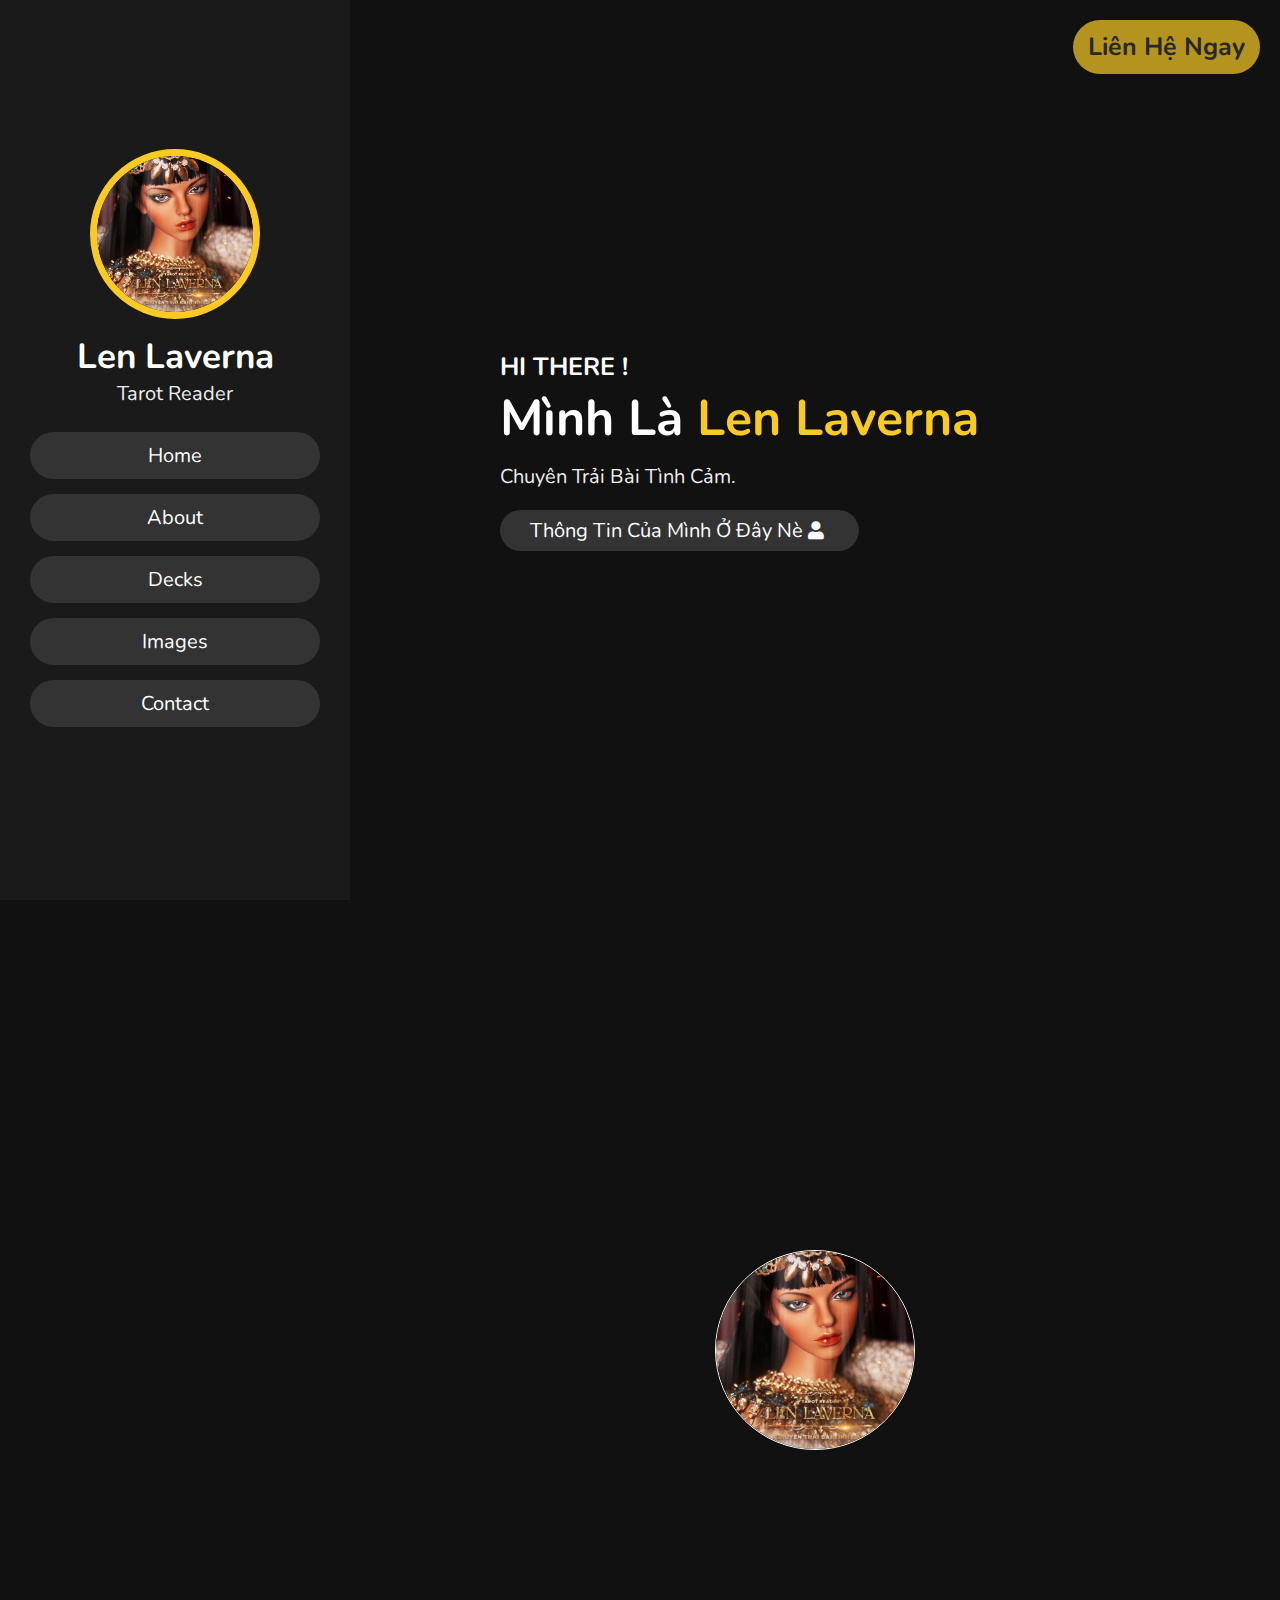
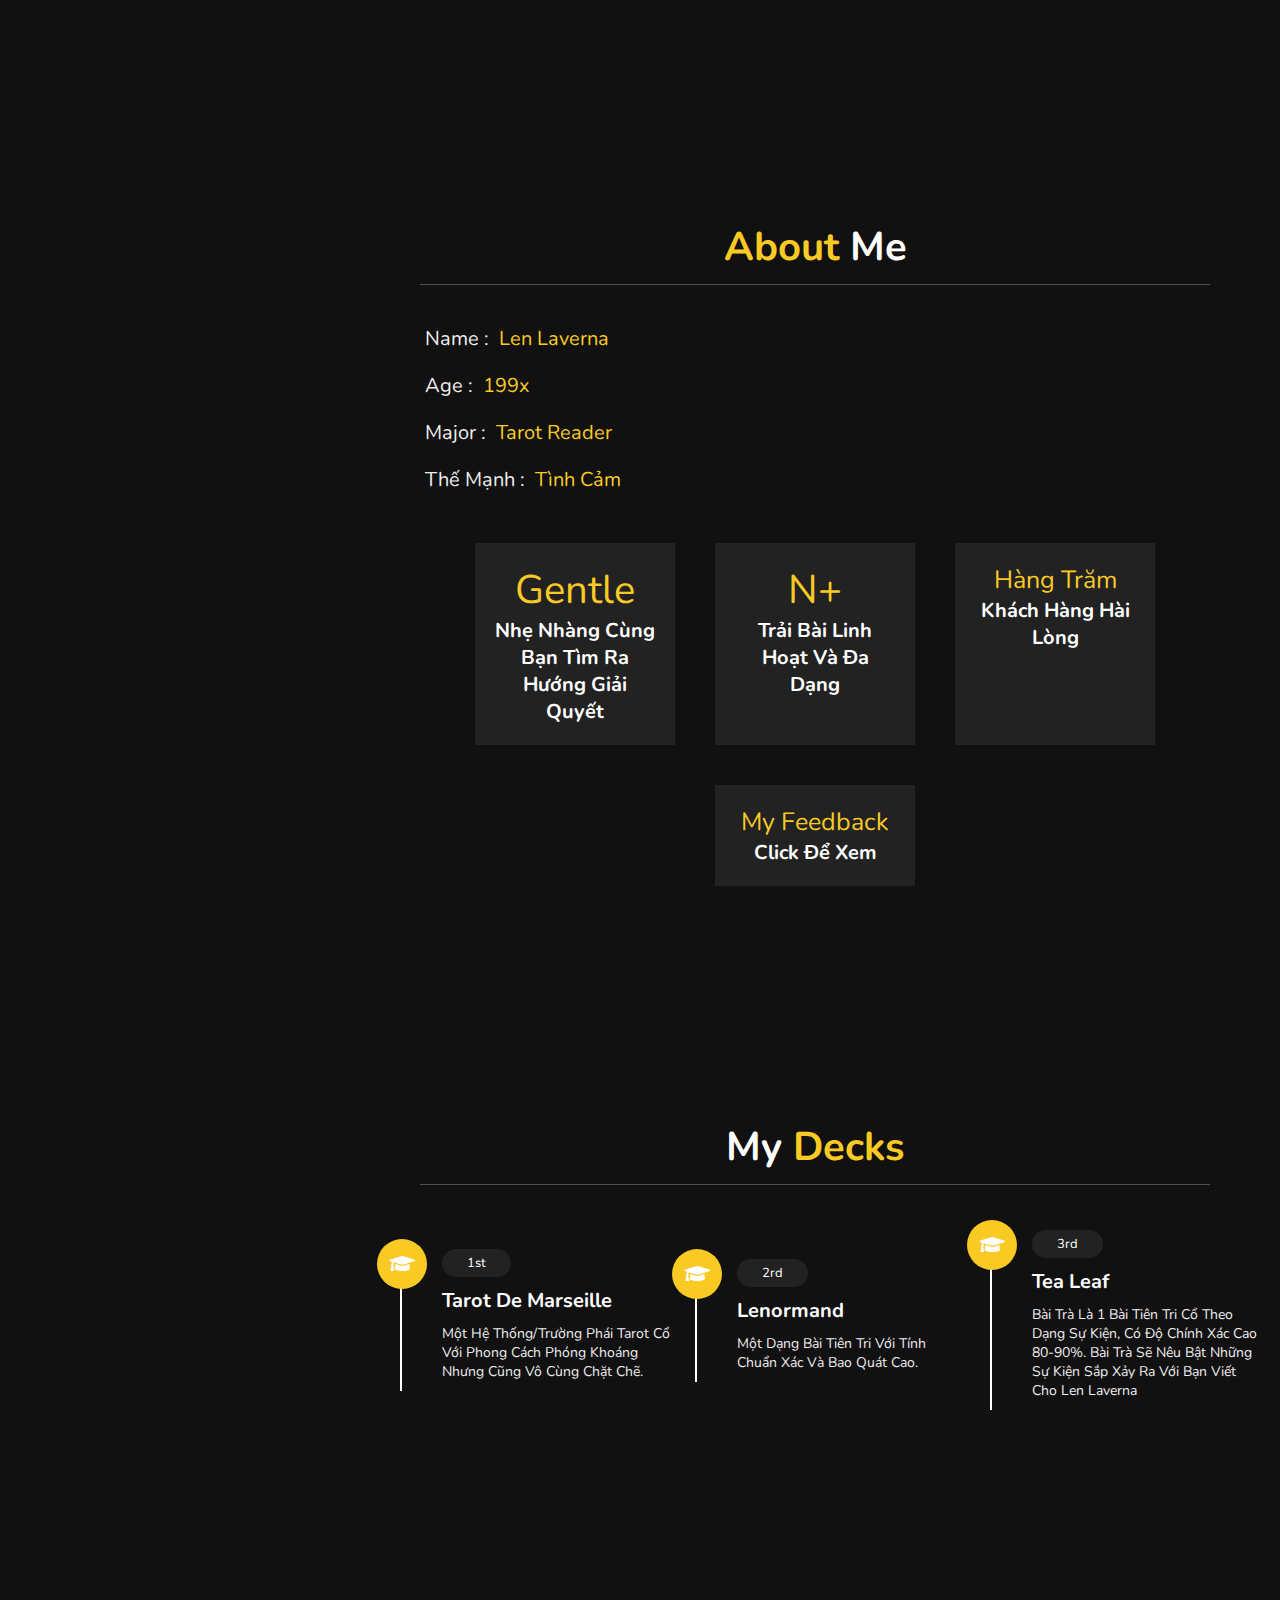
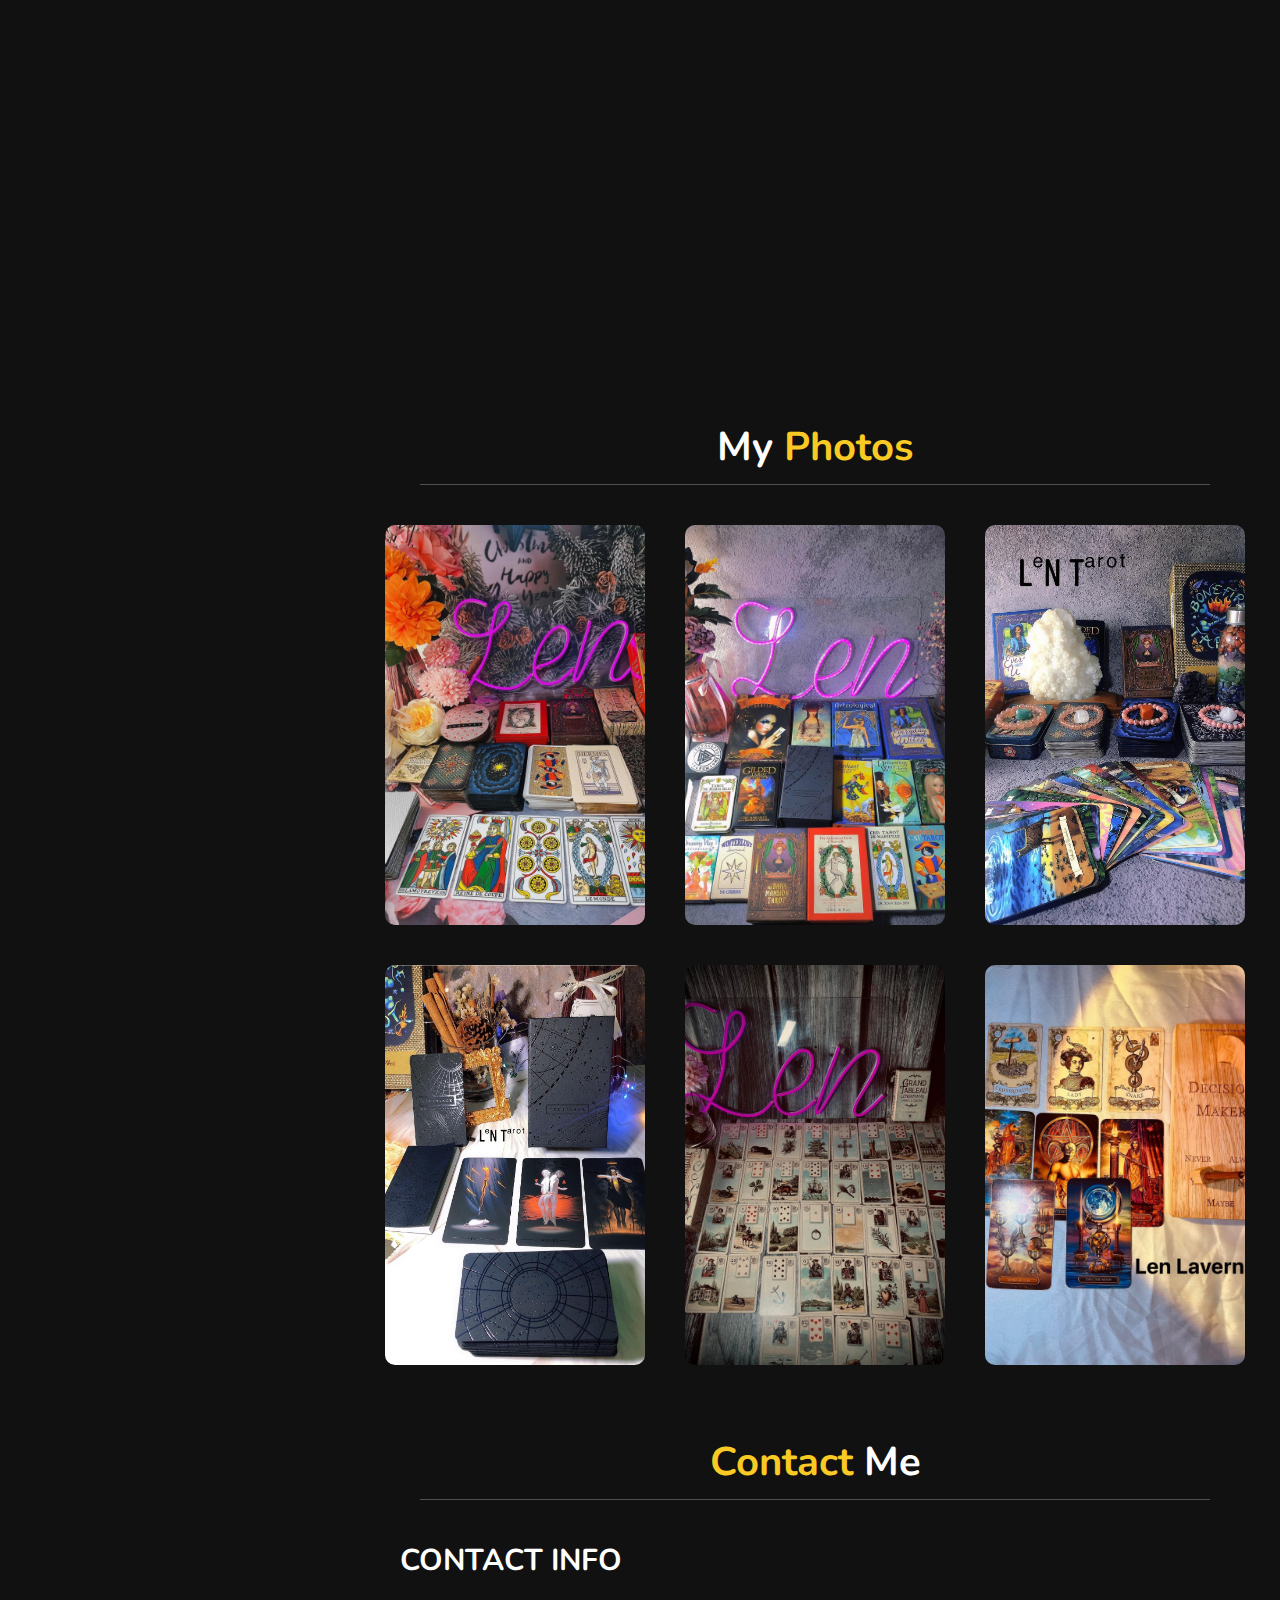
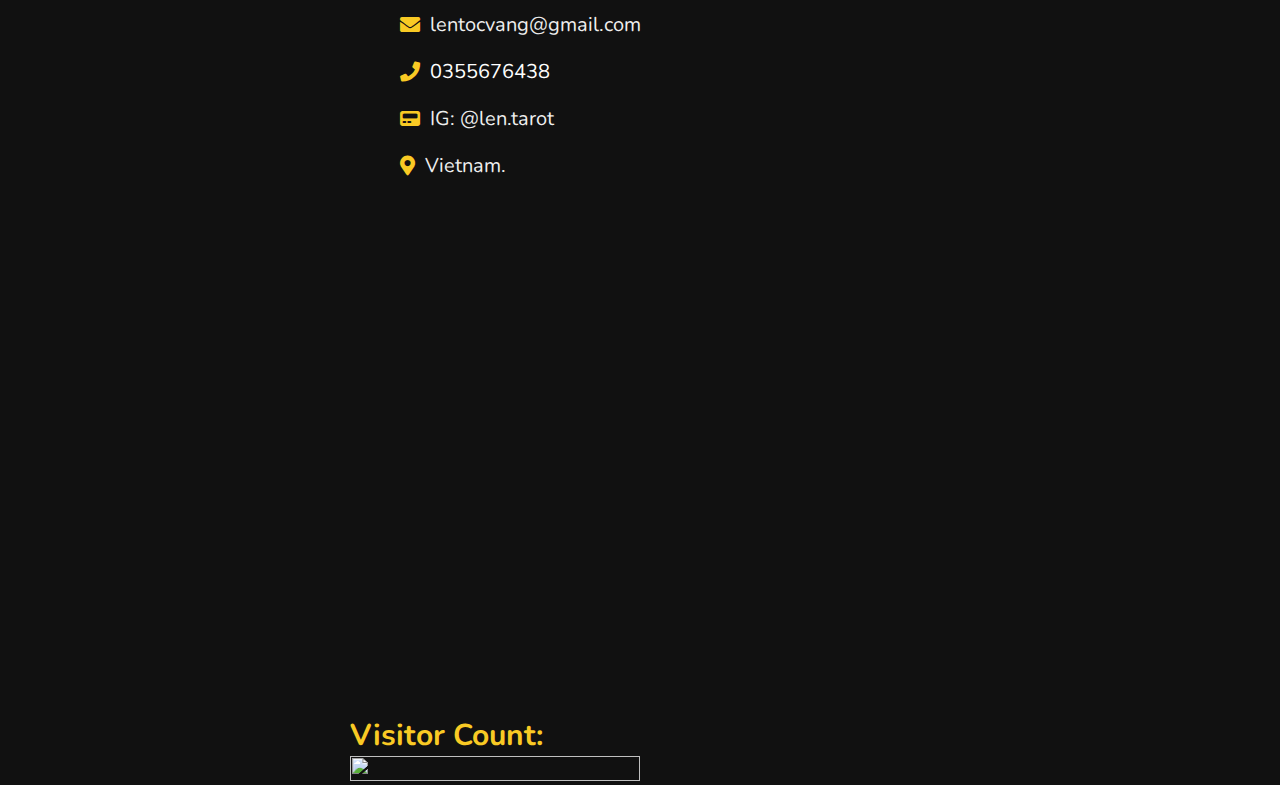
==== index.html @ 6cd62a6e "update" ====
<!DOCTYPE html>
<html lang="en">
  <head>
    <meta charset="UTF-8" />
    <meta name="viewport" content="width=device-width, initial-scale=1.0" />
    <meta name="viewport" content="initial-scale=1.0, width=device-width" />
    <meta http-equiv="X-UA-Compatible" content="IE=edge" />
    <title>Len Laverna Tarot</title>
    <meta name="viewport" content="initial-scale=1.0, width=device-width" />
    <meta name="description" content="Len Laverna | Tarot reader" />
    <meta property="og:title" content="Len Laverna | Tarot reader" />
    <meta property="og:description" content="Chuyên gia trải bài tình cảmr" />
    <meta property="og:url" content="https://img.freepik.com" />
    <meta property="og:image" content="https://lh3-0.png" />
    <meta property="og:type" content="website" />
    <link
      rel="icon"
      type="image/x-icon"
      href="./imgs/848b58ed4d03955dcc12.jpg"
    />

    <!-- font awesome cdn link  -->
    <link
      rel="stylesheet"
      href="https://cdnjs.cloudflare.com/ajax/libs/font-awesome/5.15.2/css/all.min.css"
    />

    <!-- custom css file link  -->
    <link rel="stylesheet" href="./style.css" />
    <link
      rel="icon"
      type="image/x-icon"
      href="./assets/images/848b58ed4d03955dcc12.jpg"
    />
  </head>

  <body>
    <!-- header section starts  -->

    <header>
      <div class="user">
        <img src="./imgs/848b58ed4d03955dcc12.jpg" alt="" />
        <h3 class="name">Len Laverna</h3>
        <p class="post">Tarot Reader</p>
      </div>

      <nav class="navbar">
        <ul>
          <li><a href="#home">home</a></li>
          <li><a href="#about">about</a></li>
          <li><a href="#education">decks</a></li>
          <li><a href="#portfolio">images</a></li>
          <li><a href="/contact/index.html">contact</a></li>
        </ul>
      </nav>
    </header>

    <!-- header section ends -->

    <div id="" class="bar">
      <nav class="navbar">
        <ul>
          <li>
            <a id="text-yello" href="https://lenlaverna.github.io/contact/"
              >Liên hệ ngay</a
            >
          </li>
        </ul>
      </nav>
    </div>

    <!-- home section starts  -->

    <section class="home" id="home">
      <h3>HI THERE !</h3>
      <h1>Mình là <span>len laverna</span></h1>
      <p>Chuyên trải bài tình cảm.</p>
      <a href="#about"
        ><button class="btn">
          Thông tin của mình ở đây nè<i class="fas fa-user"></i></button
      ></a>
    </section>

    <!-- home section ends -->
    <section class="home" id="home">
      <img id="img-css" src="./imgs/848b58ed4d03955dcc12.jpg" alt="" />
    </section>
    <!-- about section starts  -->

    <section class="about" id="about">
      <h1 class="heading"><span>about</span> me</h1>

      <div class="row">
        <div class="info">
          <h3><span> name : </span> len laverna</h3>
          <h3><span> age : </span> 199x</h3>
          <h3><span> major : </span> tarot reader</h3>
          <h3><span> Thế mạnh : </span>Tình cảm</h3>
          <!-- <a href="#"
            ><button class="btn">
              download CV <i class="fas fa-download"></i></button
          ></a> -->
        </div>

        <div class="counter">
          <div class="box">
            <span>Gentle</span>
            <h3>Nhẹ nhàng cùng bạn tìm ra</h3>
            <h3>hướng giải quyết</h3>
          </div>

          <div class="box">
            <span>n+</span>
            <h3>Trải bài linh hoạt và đa dạng</h3>
          </div>

          <div class="box">
            <span style="font-size: 25px">Hàng trăm</span>
            <h3>Khách hàng hài lòng</h3>
          </div>
          <div class="box">
            <a
              href="https://www.facebook.com/lentocvang/posts/631891655366709"
              onclick="window.location.href='https://www.facebook.com/lentocvang/posts/631891655366709'"
            >
           <span style="font-size: 25px">My Feedback</span>
            <h3>Click để xem</h3>
          </div>
          </a>

           

          <!-- <div class="box">
            <span>12+</span>
            <h3></h3>
          </div> -->
        </div>
      </div>
    </section>

    <!-- about section ends -->

    <!-- education section starts  -->

    <section class="education" id="education">
      <h1 class="heading">my <span>decks</span></h1>

      <div class="box-container" id="">
        <div class="box">
          <i class="fas fa-graduation-cap"></i>
          <span>1st</span>
          <h3>Tarot de Marseille</h3>
          <p>
            Một hệ thống/trường phái Tarot cổ với phong cách phóng khoáng nhưng
            cũng vô cùng chặt chẽ.
          </p>
        </div>

        <div class="box" id="box">
          <i class="fas fa-graduation-cap"></i>
          <span>2rd</span>
          <h3>Lenormand</h3>
          <p>Một dạng bài tiên tri với tính chuẩn xác và bao quát cao.</p>
        </div>

        <div class="box">
          <i class="fas fa-graduation-cap"></i>
          <span>3rd</span>
          <h3>Tea Leaf</h3>
          <p>
            Bài Trà là 1 bài tiên tri cổ theo dạng sự kiện, có độ chính xác cao
            80-90%. Bài Trà sẽ nêu bật những sự kiện sắp xảy ra với bạn Viết cho
            Len Laverna
          </p>
        </div>

        <!-- <div class="box">
          <i class="fas fa-graduation-cap"></i>
          <span>3rd</span>
          <h3>front end development</h3>
          <p>
            Lorem ipsum dolor sit amet consectetur adipisicing elit. Obcaecati
            quos alias praesentium. Id autem provident laborum quae, distinctio
            eaque temporibus!
          </p>
        </div>

        <div class="box">
          <i class="fas fa-graduation-cap"></i>
          <span>2020</span>
          <h3>front end development</h3>
          <p>
            Lorem ipsum dolor sit amet consectetur adipisicing elit. Obcaecati
            quos alias praesentium. Id autem provident laborum quae, distinctio
            eaque temporibus!
          </p>
        </div>

        <div class="box">
          <i class="fas fa-graduation-cap"></i>
          <span>2021</span>
          <h3>front end development</h3>
          <p>
            Lorem ipsum dolor sit amet consectetur adipisicing elit. Obcaecati
            quos alias praesentium. Id autem provident laborum quae, distinctio
            eaque temporibus!
          </p>
        </div> -->
      </div>
    </section>

    <!-- education section ends -->

    <!-- portfolio section starts  -->

    <section class="portfolio" id="portfolio">
      <h1 class="heading">my <span>photos</span></h1>

      <div class="box-container">
        <div class="box">
          <img src="./imgs/0c7f0fc4dd40071e5e511.jpg" alt="" />
        </div>

        <div class="box">
          <img src="./imgs/2b37c4a61622cc7c95335.jpg" alt="" />
        </div>

        <div class="box">
          <img src="./imgs/5f4d25c6f7422d1c74533.jpg" alt="" />
        </div>

        <div class="box">
          <img src="./imgs/89a4104fc2cb189541da6.jpg" alt="" />
        </div>

        <div class="box">
          <img src="./imgs/88e49a6248e692b8cbf74.jpg" alt="" />
        </div>

        <div class="box">
          <img src="./imgs/d4932222f0a62af873b72.jpg" alt="" />
        </div>
      </div>
    </section>

    <!-- portfolio section ends -->

    <!-- contact section starts  -->

    <section class="contact" id="contact">
      <h1 class="heading"><span>contact</span> me</h1>

      <div class="row">
        <div class="content">
          <h3 class="title">contact info</h3>

          <div class="info">
            <h3><i class="fas fa-envelope"></i> lentocvang@gmail.com</h3>
            <h3 style="color: #fff"><i class="fas fa-phone"></i>0355676438</h3>
            <h3><i class="fas fa-pager"></i> IG: @len.tarot</h3>
            <h3><i class="fas fa-map-marker-alt"></i> Vietnam.</h3>
          </div>
        </div>
      </div>
    </section>

    <!-- contact section ends -->

    <!-- scroll top button  -->

    <a href="#home" class="top">
      <img src="images/scroll-top-img.png" alt="" />
    </a>

    <!-- jquery cdn link  -->
    <script src="https://cdnjs.cloudflare.com/ajax/libs/jquery/3.6.0/jquery.min.js"></script>

    <!-- custom js file link  -->
    <script src="js/script.js"></script>
  </body>
  <footer>
    <div style="align-items: center;">
      <h3 style="color: #f9ca24; font-size: 30px;">Visitor count: </h3>
    <img
    height="25px"
    width="290px"
    src="https://profile-counter.glitch.me/lenlaverna/count.svg"
  />
    </div>
  </footer>
</html>
---- style.css ----
@import url('https://fonts.googleapis.com/css2?family=Nunito:wght@200;300;400;600&display=swap');

:root{
    --yellow:#f9ca24;
}

*{
    font-family: 'Nunito', sans-serif;
    margin:0; padding:0;
    box-sizing: border-box;
    text-decoration: none;
    outline: none; border:none;
    text-transform: capitalize;
    transition: all .2s linear;
}

*::selection{
    background:var(--yellow);
    color:#333;
}

html{
    font-size: 62.5%;
    overflow-x: hidden;
}

html::-webkit-scrollbar{
    width:1.4rem;
}

html::-webkit-scrollbar-track{
    background:#222;
}

html::-webkit-scrollbar-thumb{
    background:var(--yellow);
}

body{
    background:#111;
    overflow-x: hidden;
    padding-left: 35rem;
}

section{
    min-height: 100vh;
    padding:1rem;
}

.btn{
    padding:.7rem 3rem;
    background:#333;
    color:#fff;
    cursor: pointer;
    margin-top: 1rem;
    font-size: 2rem;
    border-radius: 5rem;
}

.btn i{
    padding:0 .5rem;
    font-size: 1.8rem;
}

.btn:hover{
    background:var(--yellow);
}

.heading{
    text-align: center;
    margin:0 6rem;
    font-size: 4rem;
    padding:1rem;
    border-bottom: .1rem solid #fff4;
    color:#fff;
}

.heading span{
    color:var(--yellow);
}

header{
    position: fixed;
    top:0; left:0;
    z-index: 1000;
    height:100%;
    width:35rem;
    background:#1a1a1a;
    display: flex;
    align-items: center;
    justify-content: center;
    flex-flow: column;
    text-align: center;
}

header .user img{
    height:17rem;
    width:17rem;
    border-radius: 50%;
    object-fit: cover;
    margin-bottom: 1rem;
    border:.7rem solid var(--yellow);
}

header .user .name{
    font-size: 3.5rem;
    color:#fff;
}

header .user .post{
    font-size: 2rem;
    color:#eee;
}

header .navbar{
    width:100%;
}

header .navbar ul{
    list-style: none;
    padding:1rem 3rem;
}


header .navbar ul li a{
    display: block;
    padding:1rem;
    margin:1.5rem 0;
    background:#333;
    color:#fff;
    font-size: 2rem;
    border-radius: 5rem;
}

header .navbar ul li a:hover{
    background:var(--yellow);
}

.bar{
    position: fixed;
    top:2rem; right:2rem;
    background:#f9ca24;
    color:#fff;
    cursor: pointer;
    font-size: 2.5rem;
    padding:1rem 1.5rem;
    z-index: 1000;
    display: none;
    display: block;
    border-radius: 5cm;
    font-weight: bold;
    opacity:0.7;
}
.bar li{
    list-style-type: none;
}
.bar li a{
    color: #fff;
}

#menu{
    position: fixed;
    top:2rem; right:2rem;
    background:#333;
    color:#fff;
    cursor: pointer;
    font-size: 2.5rem;
    padding:1rem 1.5rem;
    z-index: 1000;
    display: none;
}

.home{
    display: flex;
    justify-content: center;
    flex-flow: column;
    padding:0 15rem;
}

.home h3{
    font-size: 2.5rem;
    color:#fff;
}

.home h1{
    font-size:5rem;
    color:#fff;
}

.home h1 span{
    color:var(--yellow);
}

.home p{
    font-size:2rem;
    color:#eee;
    padding: 1rem 0;
}

.about .row{
    display: flex;
    align-items: center;
    justify-content: center;
    flex-wrap: wrap;
    padding:1rem 0;
}

.about .row .info{
    flex:1 1 48rem;
    padding:2rem 1rem;
    padding-left: 6rem;
}

.about .row .info h3{
    font-size: 2rem;
    color:var(--yellow);
    padding:1rem 0;
    font-weight: normal;
}

.about .row .info h3 span{
    color:#eee;
    padding:0 .5rem;
}

.about .row .counter{
    flex:1 1 48rem;
    display: flex;
    justify-content: center;
    flex-wrap: wrap;
}

.about .row .counter .box{
    width:20rem;
    background:#222;
    text-align: center;
    padding: 2rem;
    margin:2rem;
}

.about .row .counter .box span{
    font-size: 4rem;
    color:var(--yellow);
}

.about .row .counter .box h3{
    font-size: 2rem;
    color:#fff;
}

.education .box-container{
    display: flex;
    align-items: center;
    justify-content: space-between;
    flex-wrap: wrap;
    padding:1rem 0;
    padding-left: 3rem;
}

.education .box-container .box{
    width:27rem;
    margin:4rem 1rem;
    padding-left: 4rem;
    border-left: .2rem solid #fff;
    position: relative;
}

.education .box-container .box span{
    font-size: 1.3rem;
    background:#222;
    color:#fff;
    border-radius: 5rem;
    padding:.5rem 2.5rem;
}

.education .box-container .box h3{
    font-size: 2rem;
    color:#fff;
    padding-top: 1.5rem;
}

.education .box-container .box p{
    font-size: 1.4rem;
    color:#eee;
    padding: 1rem 0;
}

.education .box-container .box i{
    position: absolute;
    top:-1.5rem; left:-2.5rem;
    height:5rem;
    width: 5rem;
    border-radius: 50%;
    line-height: 5rem;
    text-align: center;
    font-size: 2rem;
    color:#fff;
    background:var(--yellow);
}

.portfolio .box-container{
    display: flex;
    align-items: center;
    justify-content: center;
    flex-wrap: wrap;
    padding:2rem 0;
}

.portfolio .box-container .box{
    height: 40rem;
    width:26rem;
    border-radius: 1rem;
    margin:2rem;
    overflow: hidden;
    cursor: pointer;
}

.portfolio .box-container .box img{
    height:100%;
    width:100%;
    object-fit: cover;
}

.portfolio .box-container .box:hover img{
    transform: scale(1.2);
}

.contact .row{
    display: flex;
    align-items: center;
    justify-content: center;
    flex-wrap: wrap;
}

.contact .row .content{
    flex:1 1 30rem;
    padding:4rem;
    padding-bottom: 0;
}

.contact .row form{
    flex:1 1 45rem;
    padding:2rem;
    margin:2rem;
    margin-bottom: 4rem;
}

.contact .row form .box{
    padding:1.5rem;
    margin:1rem 0;
    background:#3333;
    color:#fff;
    text-transform: none;
    font-size: 1.7rem;
    width:100%;
}

.contact .row form .box::placeholder{
    text-transform: capitalize;
}

.contact .row form .message{
    height: 15rem;
    resize: none;
}

.contact .row .content .title{
    text-transform: uppercase;
    color:#fff;
    font-size: 3rem;
    padding-bottom: 2rem;
}

.contact .row .content .info h3{
    display: flex;
    align-items: center;
    font-size: 2rem;
    color:#eee;
    padding:1rem 0;
    font-weight: normal;
    text-transform: none;
}

.contact .row .content .info h3 i{
    padding-right: 1rem;
    color:var(--yellow);
}

.top{
    position: fixed;
    bottom:7.5rem; right: 2rem;
    z-index: 100;
    display: none;
}



















/* media queries  */

@media (max-width:1200px){

    html{
        font-size: 55%;
    }

    .home{
        padding:1rem 4rem;
    }

}

@media (max-width:991px){

   header{
       left:-120%;
   }

   #menu{
       display: block;
   }

   header.toggle{
    left:0%;
   }

   body{
       padding:0;
   }

}

@media (max-width:768px){

    html{
        font-size: 50%;
    }
 
 }

@media (max-width:400px){

    header{
        width: 100vw;
    }

    .heading{
        margin:0 3rem;
    }

    .about .row .counter .box{
        width: 100%;
    }
 
    .education .box-container .box{
        width:100%;
    }

    .portfolio .box-container .box{
        width:100%;
    }

    .contact .row form{
        margin:3rem 0;
    }

 }

 #box{
    display: block;
 }
 #img-css{
    width: 200px;
    height: 200px;
    border-radius: 100%;
    border: 1px solid white;
    align-self: center;
 }
 #text-yello {
    color: #333;
    font-weight: bold;
    animation: ctc 3s infinite; 
 }

@keyframes ctc {
    33.3% { color: #fff; }
    66.6% { color: black; }
    100% { color: #ff9933; }
  }

  #white-color {}
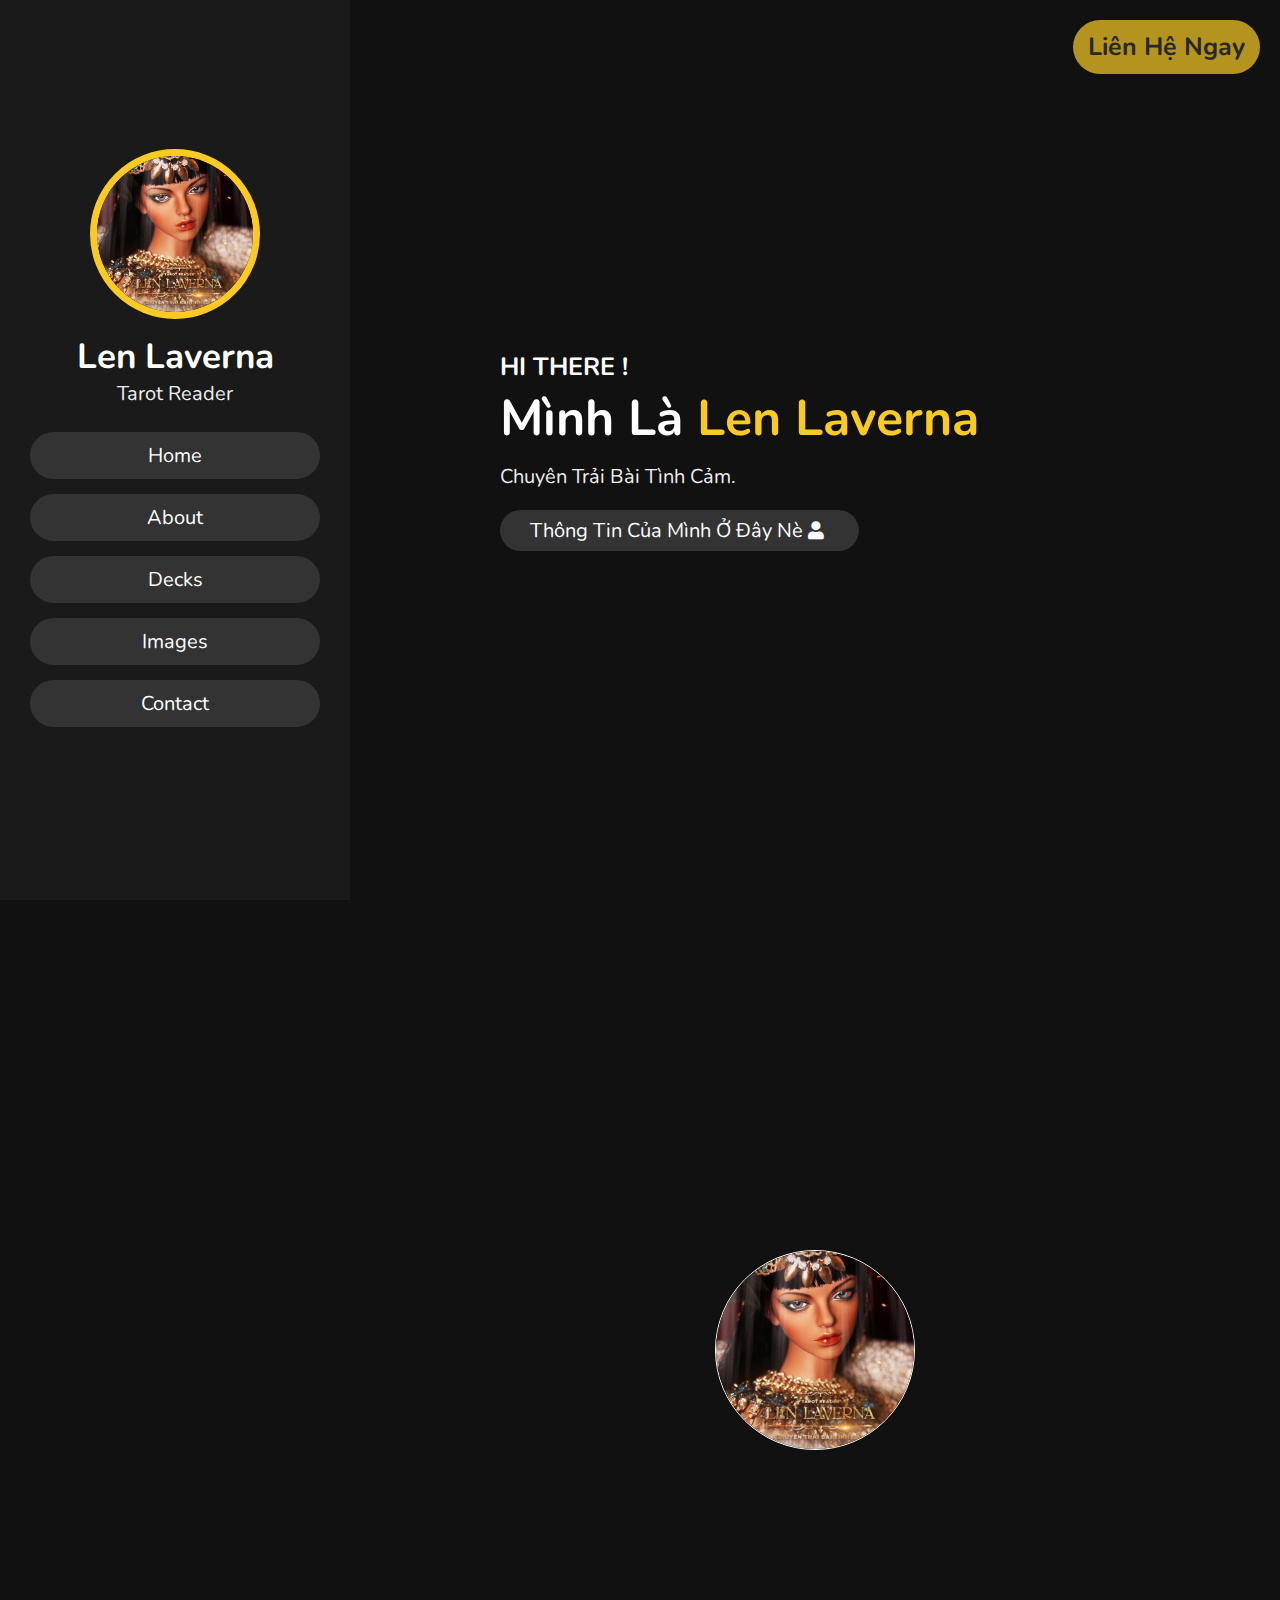
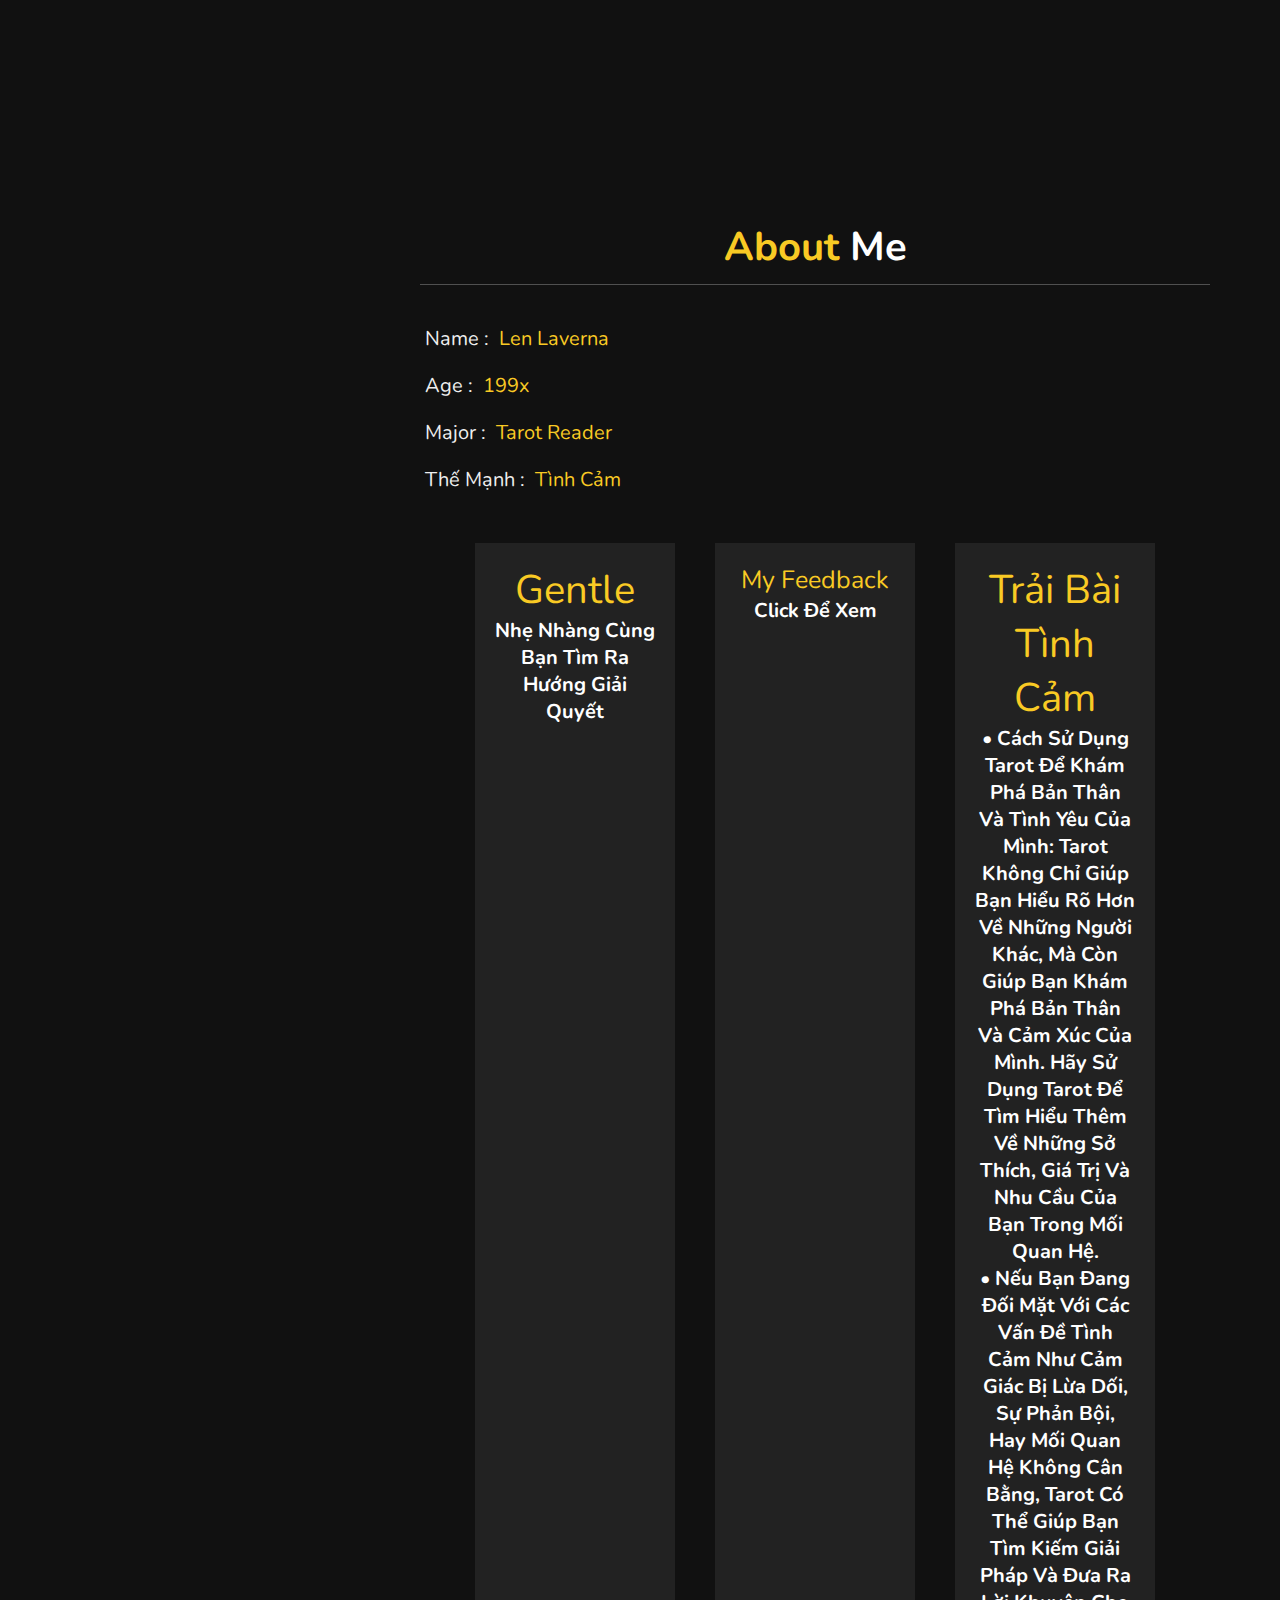
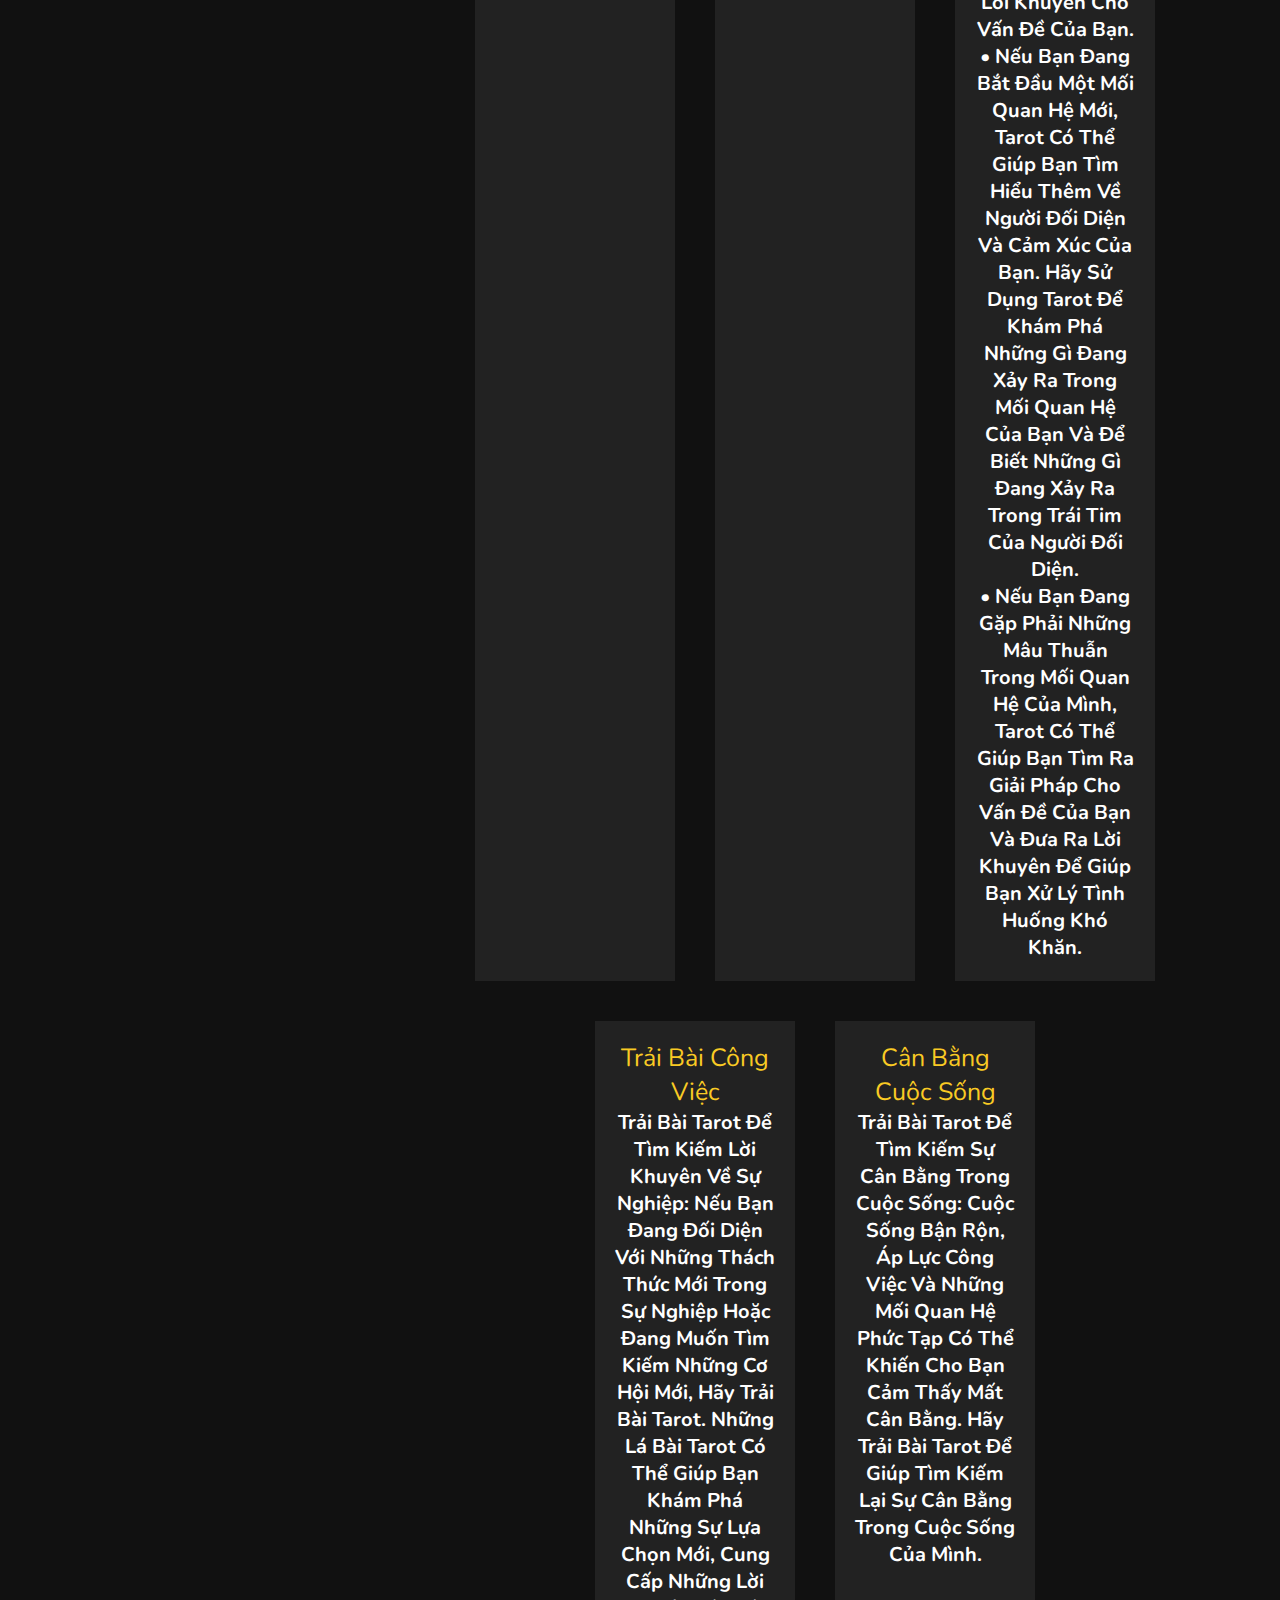
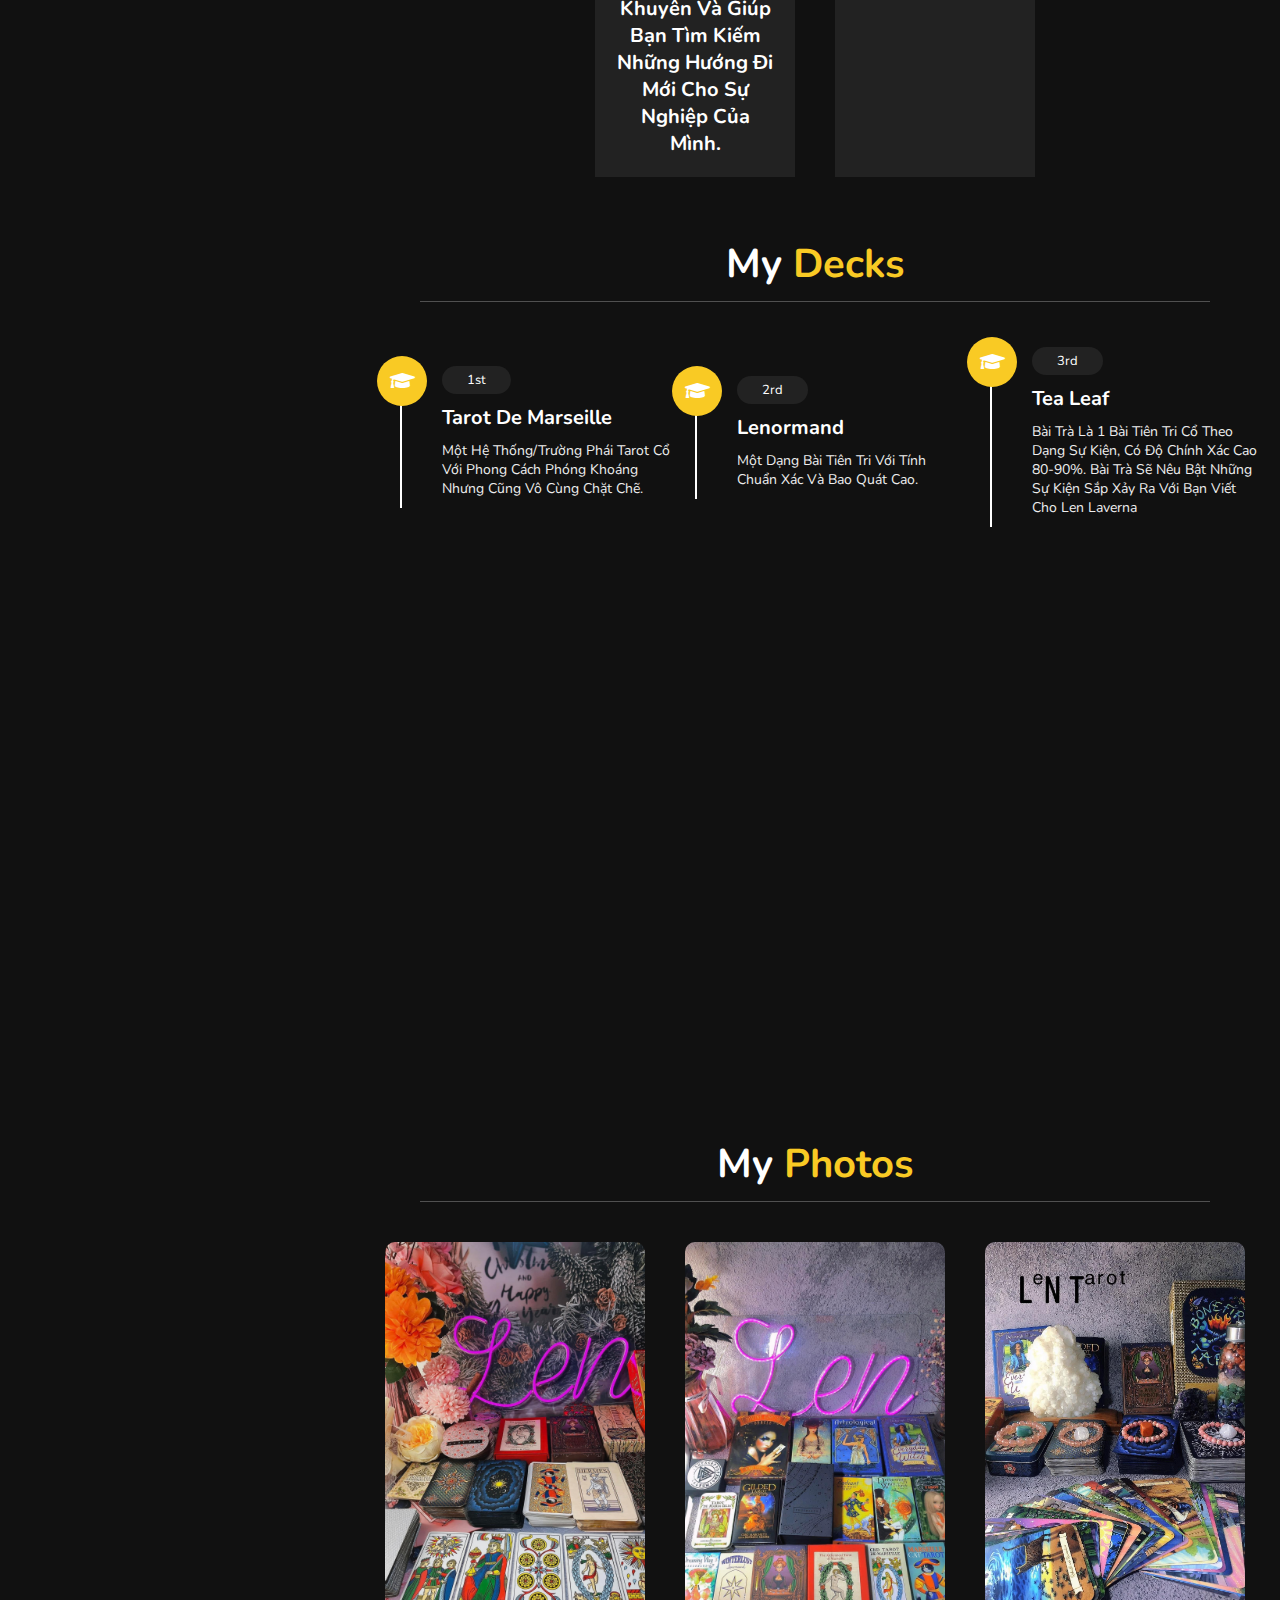
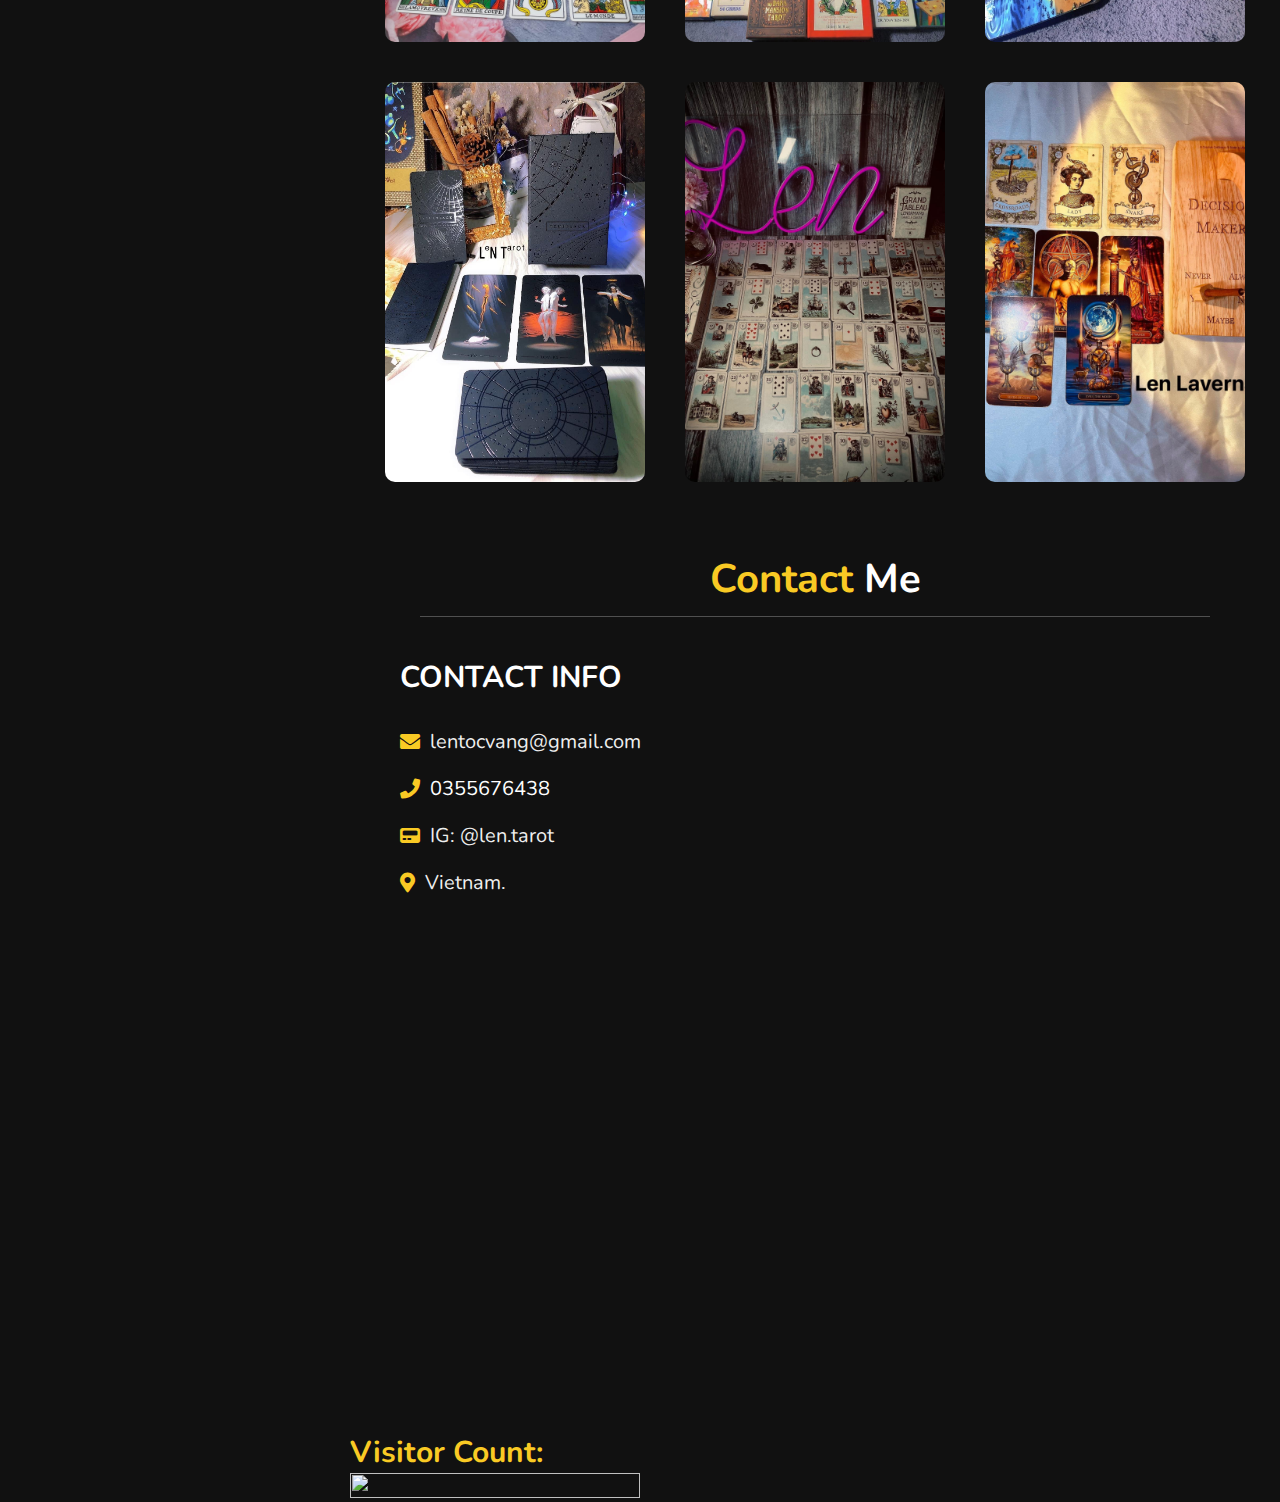
==== commit 208232cf: "update" ====
--- a/index.html
+++ b/index.html
@@ -108,27 +108,72 @@
             <h3>Nhẹ nhàng cùng bạn tìm ra</h3>
             <h3>hướng giải quyết</h3>
           </div>
-
-          <div class="box">
-            <span>n+</span>
-            <h3>Trải bài linh hoạt và đa dạng</h3>
-          </div>
-
-          <div class="box">
-            <span style="font-size: 25px">Hàng trăm</span>
-            <h3>Khách hàng hài lòng</h3>
-          </div>
           <div class="box">
             <a
               href="https://www.facebook.com/lentocvang/posts/631891655366709"
               onclick="window.location.href='https://www.facebook.com/lentocvang/posts/631891655366709'"
             >
-           <span style="font-size: 25px">My Feedback</span>
-            <h3>Click để xem</h3>
-          </div>
-          </a>
-
-           
+              <span style="font-size: 25px">My Feedback</span>
+              <h3>Click để xem</h3>
+            </a>
+          </div>
+
+          <div class="box">
+            <span>Trải bài tình cảm</span>
+            <h3>
+              <p>
+                • Cách sử dụng Tarot để khám phá bản thân và tình yêu của mình:
+                Tarot không chỉ giúp bạn hiểu rõ hơn về những người khác, mà còn
+                giúp bạn khám phá bản thân và cảm xúc của mình. Hãy sử dụng
+                Tarot để tìm hiểu thêm về những sở thích, giá trị và nhu cầu của
+                bạn trong mối quan hệ.
+              </p>
+              <p>
+                • Nếu bạn đang đối mặt với các vấn đề tình cảm như cảm giác bị
+                lừa dối, sự phản bội, hay mối quan hệ không cân bằng, Tarot có
+                thể giúp bạn tìm kiếm giải pháp và đưa ra lời khuyên cho vấn đề
+                của bạn.
+              </p>
+              <p>
+                • Nếu bạn đang bắt đầu một mối quan hệ mới, Tarot có thể giúp
+                bạn tìm hiểu thêm về người đối diện và cảm xúc của bạn. Hãy sử
+                dụng Tarot để khám phá những gì đang xảy ra trong mối quan hệ
+                của bạn và để biết những gì đang xảy ra trong trái tim của người
+                đối diện.
+              </p>
+              <p>
+                • Nếu bạn đang gặp phải những mâu thuẫn trong mối quan hệ của
+                mình, Tarot có thể giúp bạn tìm ra giải pháp cho vấn đề của bạn
+                và đưa ra lời khuyên để giúp bạn xử lý tình huống khó khăn.
+              </p>
+            </h3>
+          </div>
+
+          <div class="box">
+            <span style="font-size: 25px">Trải bài công việc</span>
+            <h3>
+              <p>
+                Trải bài Tarot để tìm kiếm lời khuyên về sự nghiệp: Nếu bạn đang
+                đối diện với những thách thức mới trong sự nghiệp hoặc đang muốn
+                tìm kiếm những cơ hội mới, hãy trải bài Tarot. Những lá bài
+                Tarot có thể giúp bạn khám phá những sự lựa chọn mới, cung cấp
+                những lời khuyên và giúp bạn tìm kiếm những hướng đi mới cho sự
+                nghiệp của mình.
+              </p>
+            </h3>
+          </div>
+
+          <div class="box">
+            <span style="font-size: 25px">Cân bằng cuộc sống</span>
+            <h3>
+              <p>
+                Trải bài Tarot để tìm kiếm sự cân bằng trong cuộc sống: Cuộc
+                sống bận rộn, áp lực công việc và những mối quan hệ phức tạp có
+                thể khiến cho bạn cảm thấy mất cân bằng. Hãy trải bài Tarot để
+                giúp tìm kiếm lại sự cân bằng trong cuộc sống của mình.
+              </p>
+            </h3>
+          </div>
 
           <!-- <div class="box">
             <span>12+</span>
@@ -279,13 +324,13 @@
     <script src="js/script.js"></script>
   </body>
   <footer>
-    <div style="align-items: center;">
-      <h3 style="color: #f9ca24; font-size: 30px;">Visitor count: </h3>
-    <img
-    height="25px"
-    width="290px"
-    src="https://profile-counter.glitch.me/lenlaverna/count.svg"
-  />
+    <div style="align-items: center">
+      <h3 style="color: #f9ca24; font-size: 30px">Visitor count:</h3>
+      <img
+        height="25px"
+        width="290px"
+        src="https://profile-counter.glitch.me/lenlaverna/count.svg"
+      />
     </div>
   </footer>
 </html>
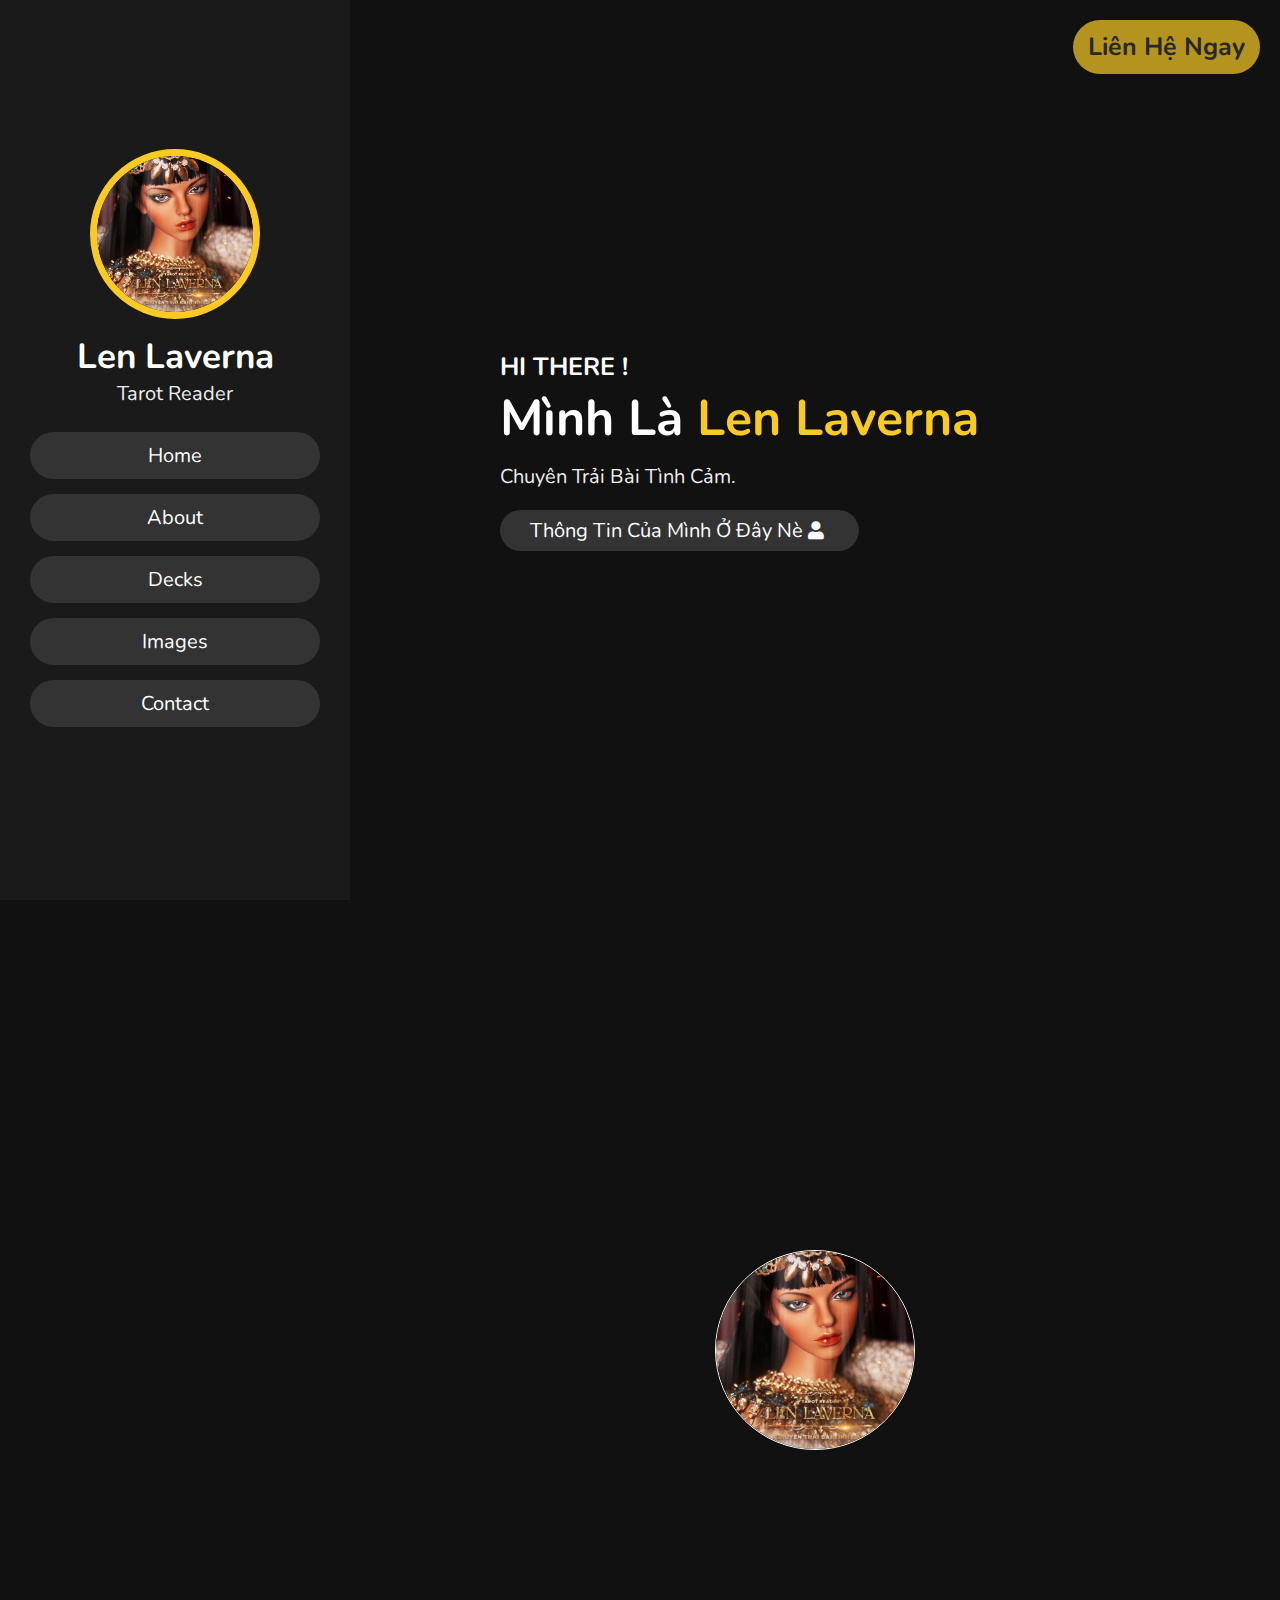
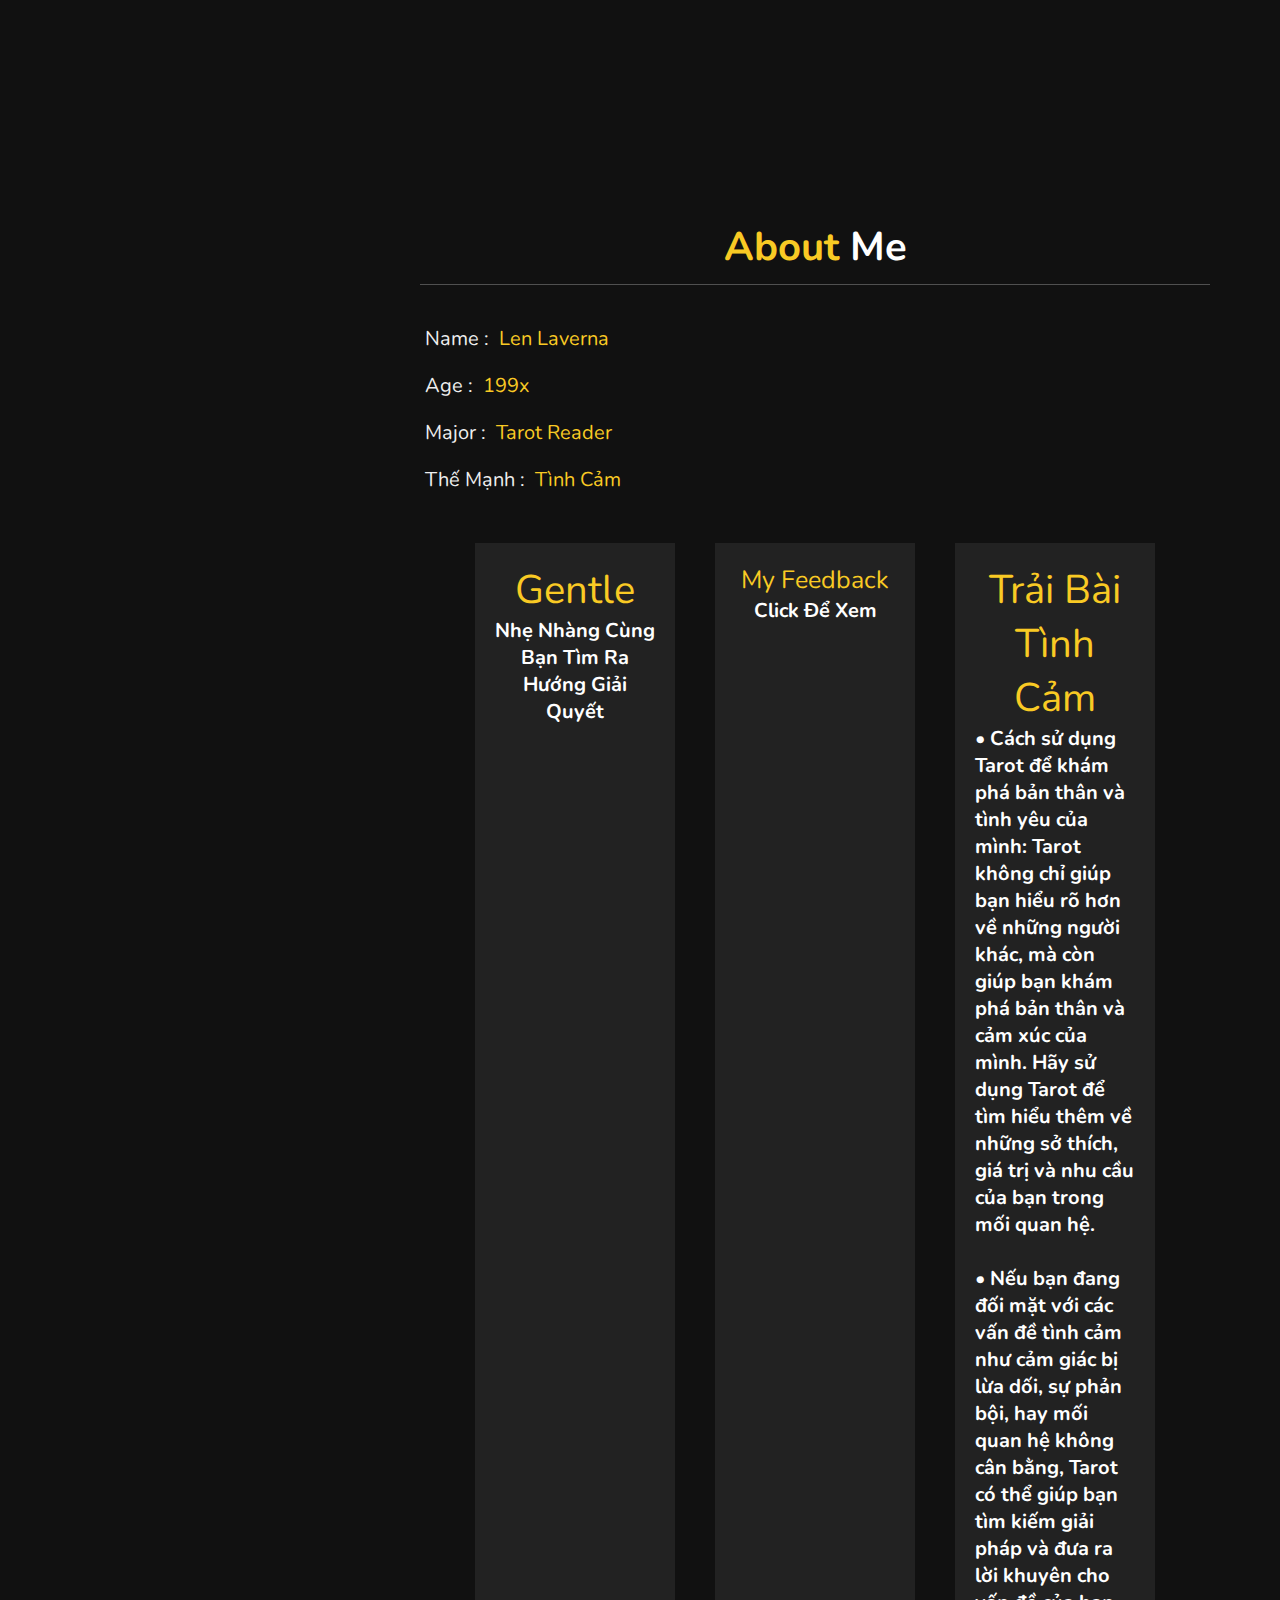
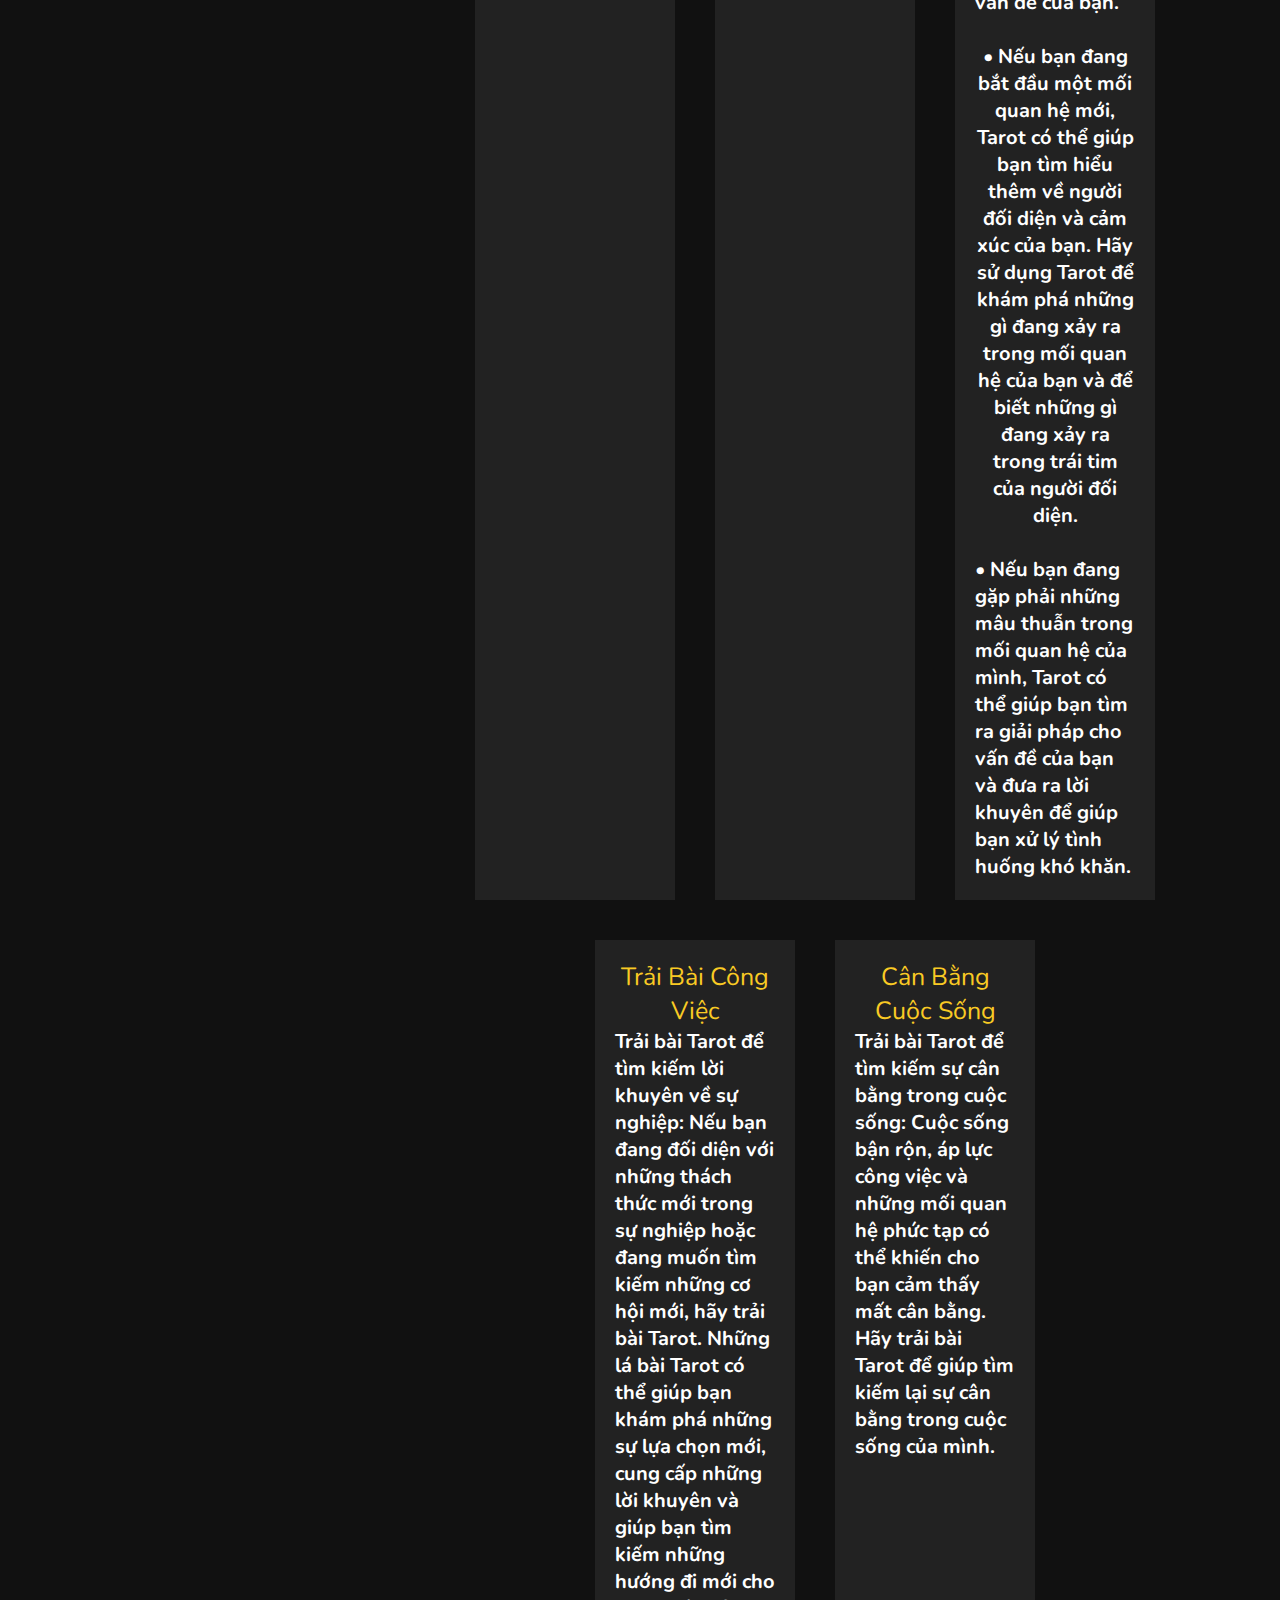
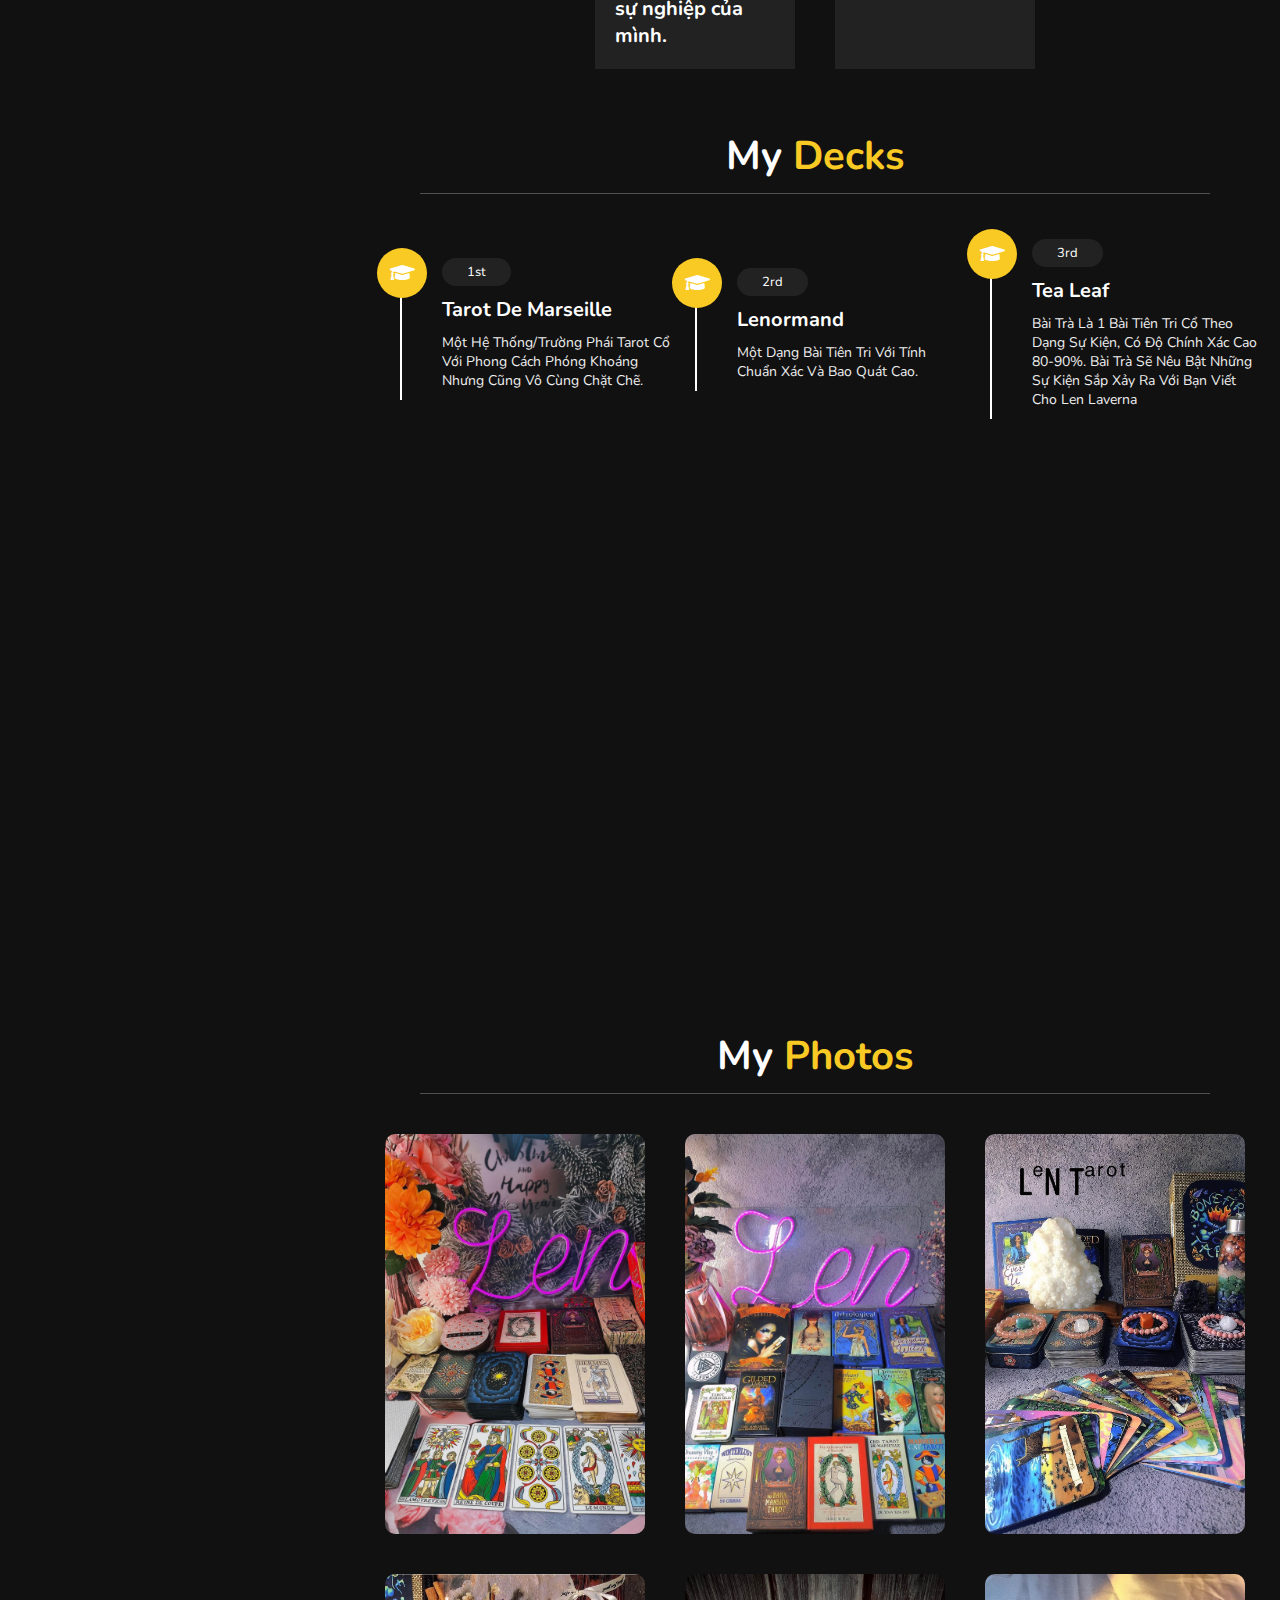
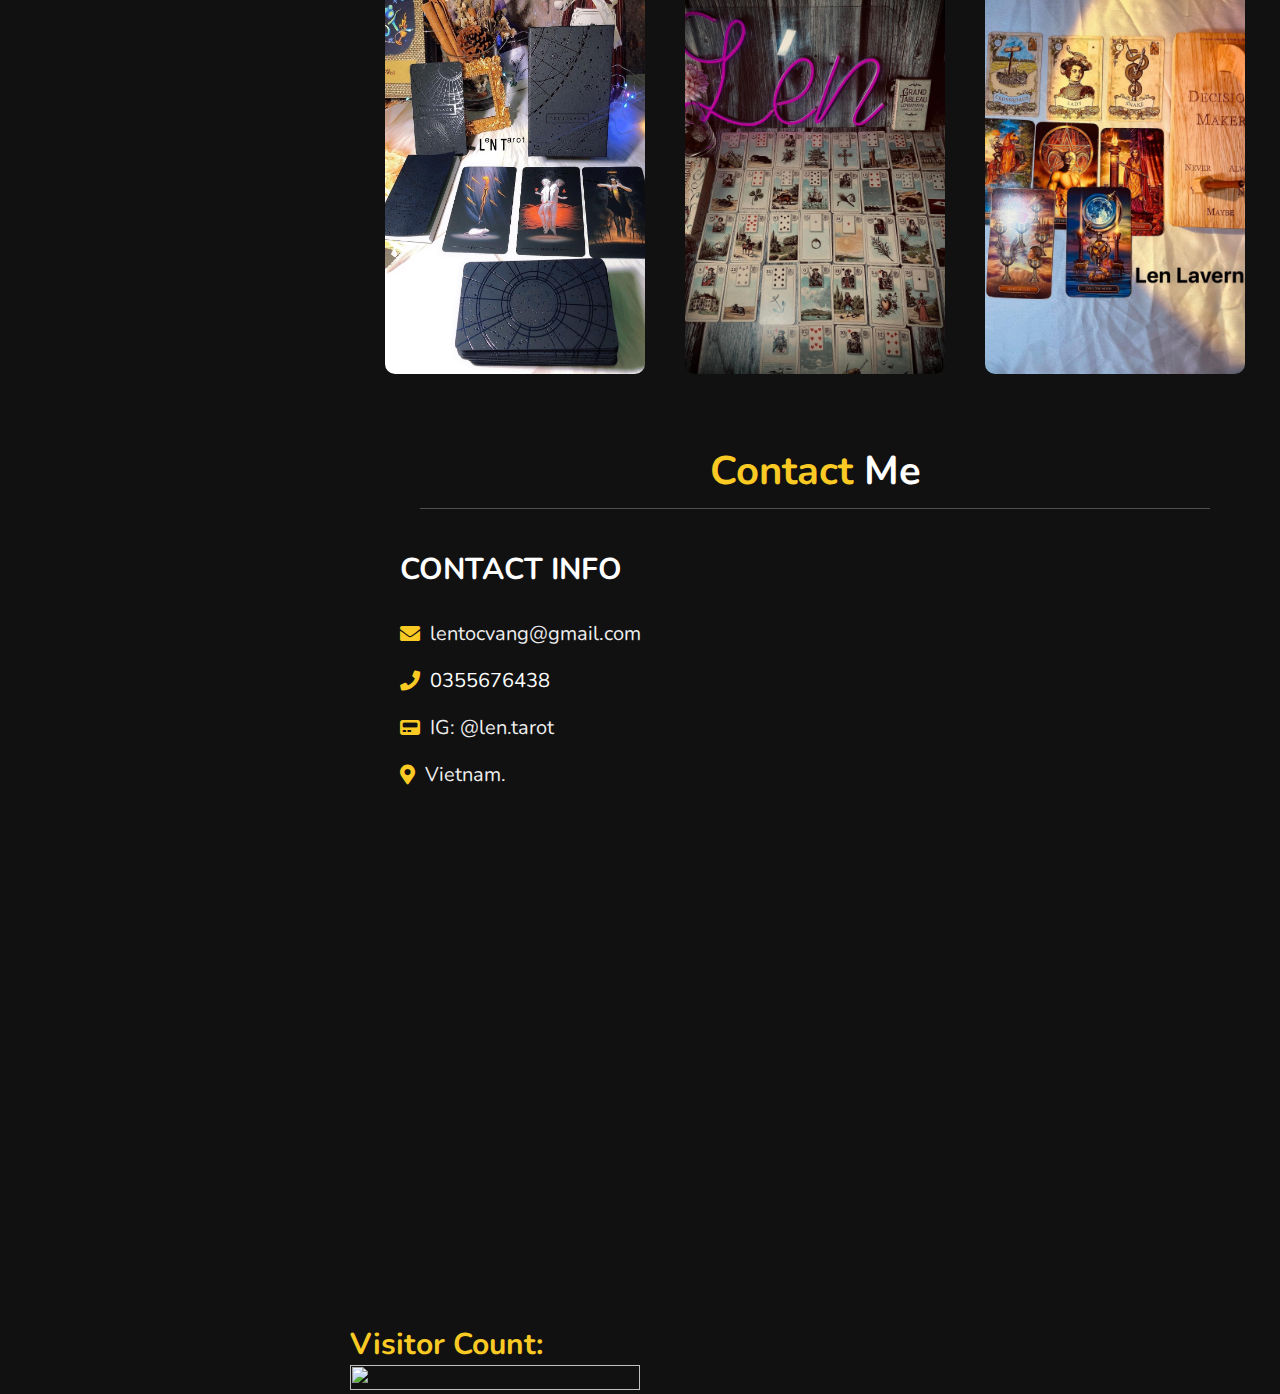
==== commit 91064bcb: "update" ====
--- a/index.html
+++ b/index.html
@@ -121,27 +121,30 @@
           <div class="box">
             <span>Trải bài tình cảm</span>
             <h3>
-              <p>
+              <p style="text-transform: none; text-align: left">
                 • Cách sử dụng Tarot để khám phá bản thân và tình yêu của mình:
                 Tarot không chỉ giúp bạn hiểu rõ hơn về những người khác, mà còn
                 giúp bạn khám phá bản thân và cảm xúc của mình. Hãy sử dụng
                 Tarot để tìm hiểu thêm về những sở thích, giá trị và nhu cầu của
                 bạn trong mối quan hệ.
               </p>
-              <p>
+              <br />
+              <p style="text-transform: none; text-align: left">
                 • Nếu bạn đang đối mặt với các vấn đề tình cảm như cảm giác bị
                 lừa dối, sự phản bội, hay mối quan hệ không cân bằng, Tarot có
                 thể giúp bạn tìm kiếm giải pháp và đưa ra lời khuyên cho vấn đề
                 của bạn.
               </p>
-              <p>
+              <br />
+              <p style="text-transform: none">
                 • Nếu bạn đang bắt đầu một mối quan hệ mới, Tarot có thể giúp
                 bạn tìm hiểu thêm về người đối diện và cảm xúc của bạn. Hãy sử
                 dụng Tarot để khám phá những gì đang xảy ra trong mối quan hệ
                 của bạn và để biết những gì đang xảy ra trong trái tim của người
                 đối diện.
               </p>
-              <p>
+              <br />
+              <p style="text-transform: none; text-align: left">
                 • Nếu bạn đang gặp phải những mâu thuẫn trong mối quan hệ của
                 mình, Tarot có thể giúp bạn tìm ra giải pháp cho vấn đề của bạn
                 và đưa ra lời khuyên để giúp bạn xử lý tình huống khó khăn.
@@ -152,7 +155,7 @@
           <div class="box">
             <span style="font-size: 25px">Trải bài công việc</span>
             <h3>
-              <p>
+              <p style="text-transform: none; text-align: left">
                 Trải bài Tarot để tìm kiếm lời khuyên về sự nghiệp: Nếu bạn đang
                 đối diện với những thách thức mới trong sự nghiệp hoặc đang muốn
                 tìm kiếm những cơ hội mới, hãy trải bài Tarot. Những lá bài
@@ -166,7 +169,7 @@
           <div class="box">
             <span style="font-size: 25px">Cân bằng cuộc sống</span>
             <h3>
-              <p>
+              <p style="text-transform: none; text-align: left">
                 Trải bài Tarot để tìm kiếm sự cân bằng trong cuộc sống: Cuộc
                 sống bận rộn, áp lực công việc và những mối quan hệ phức tạp có
                 thể khiến cho bạn cảm thấy mất cân bằng. Hãy trải bài Tarot để
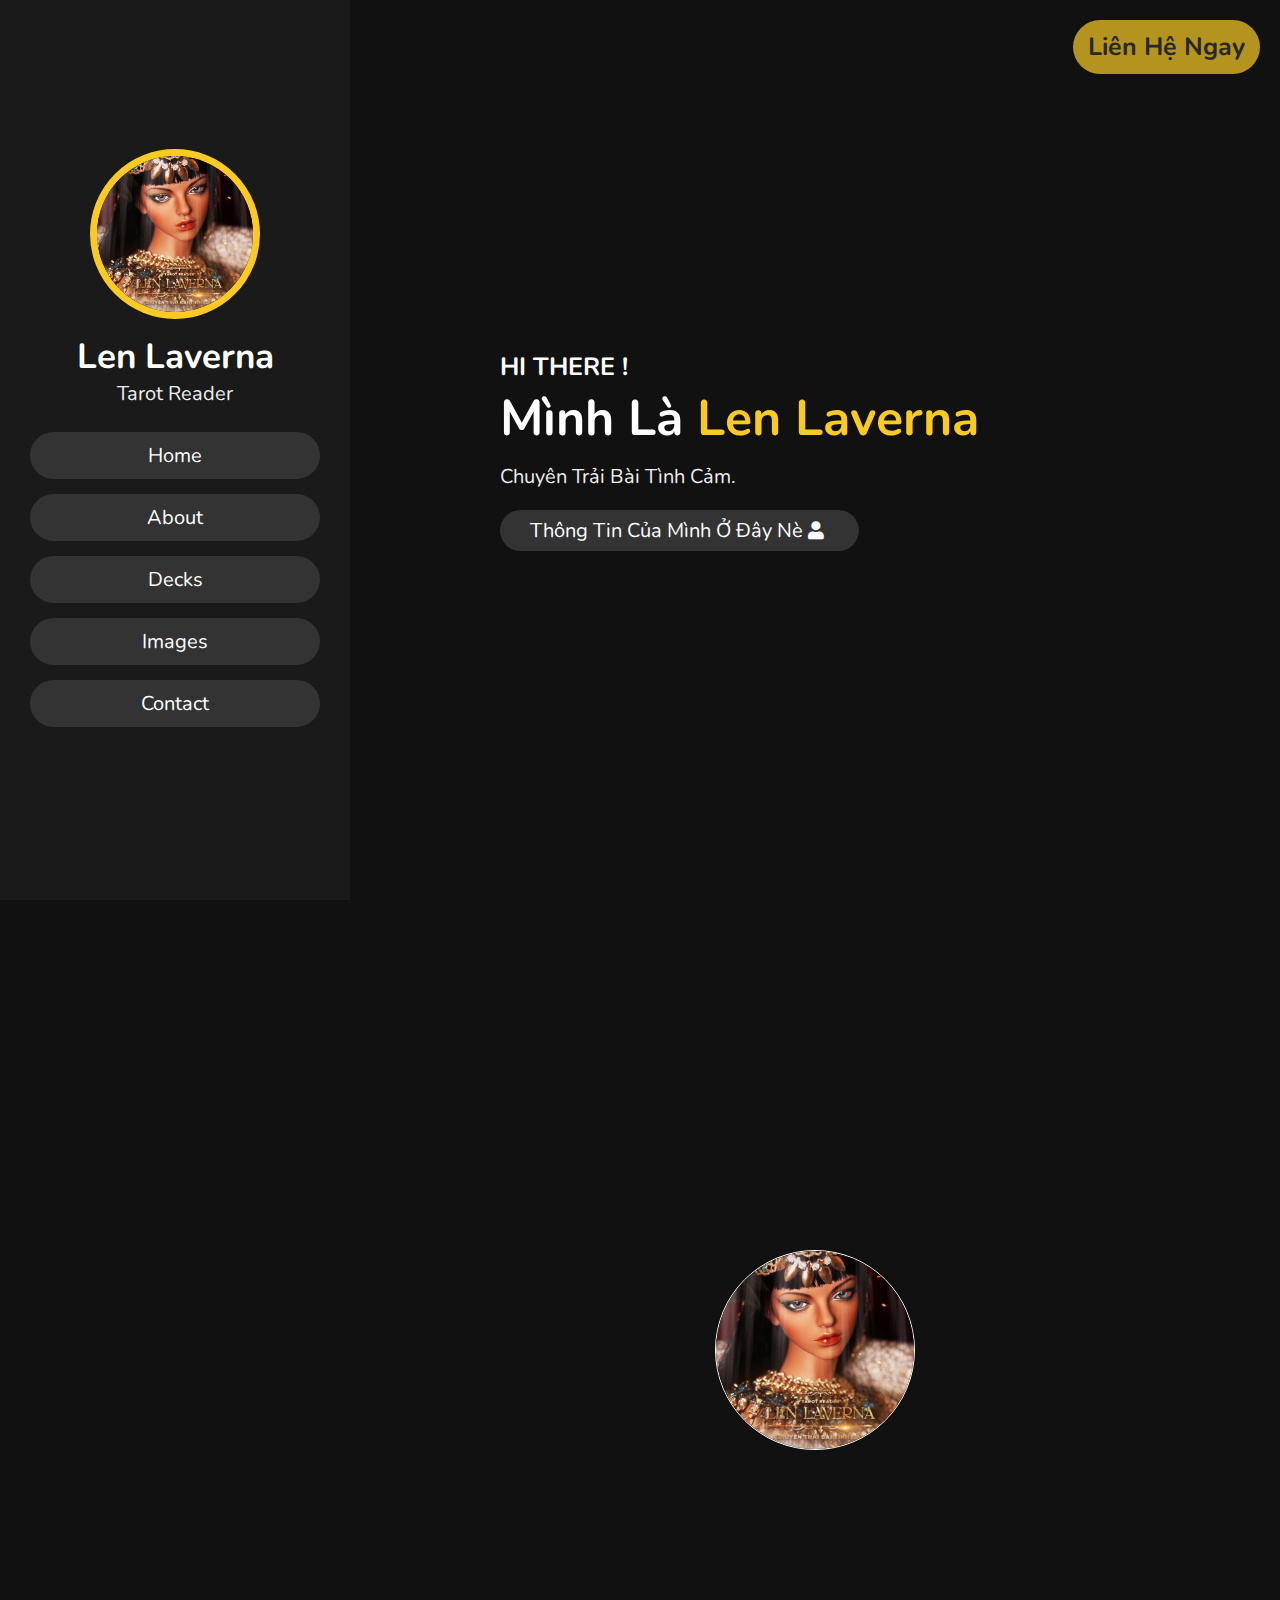
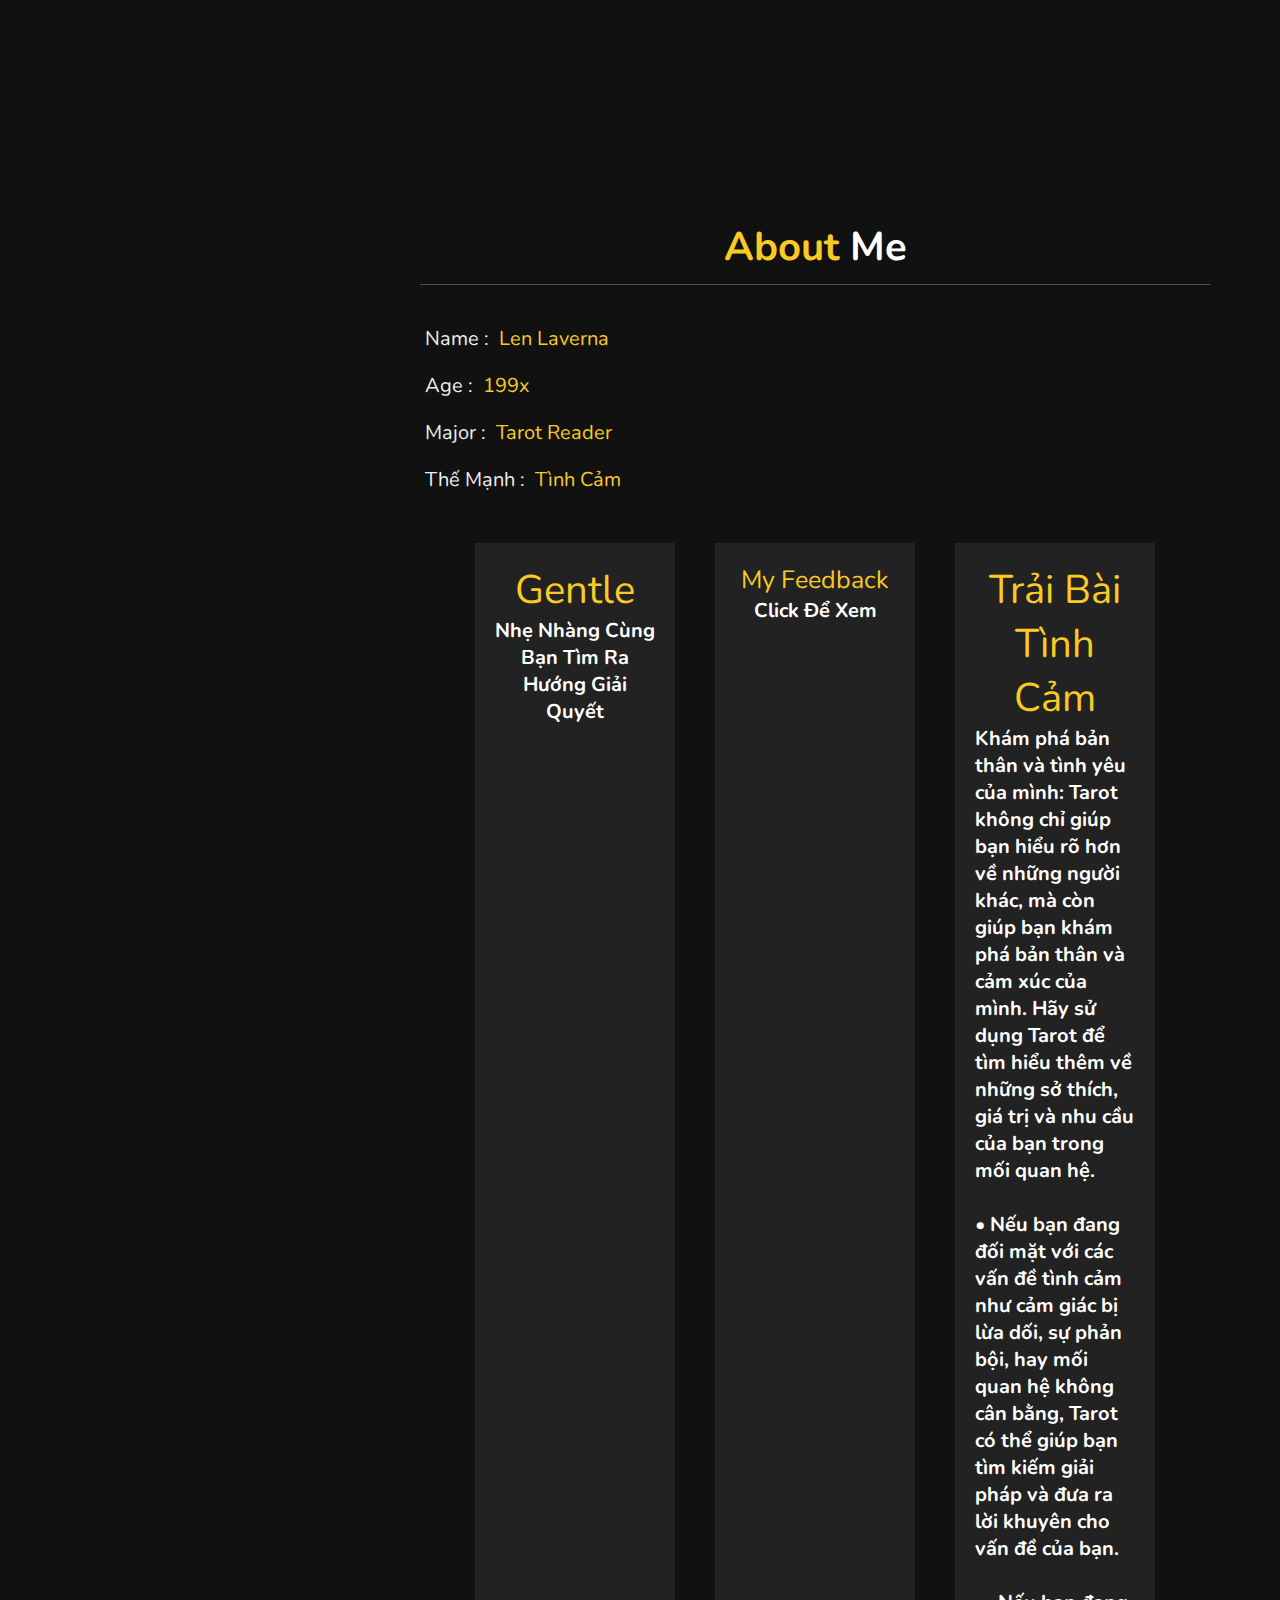
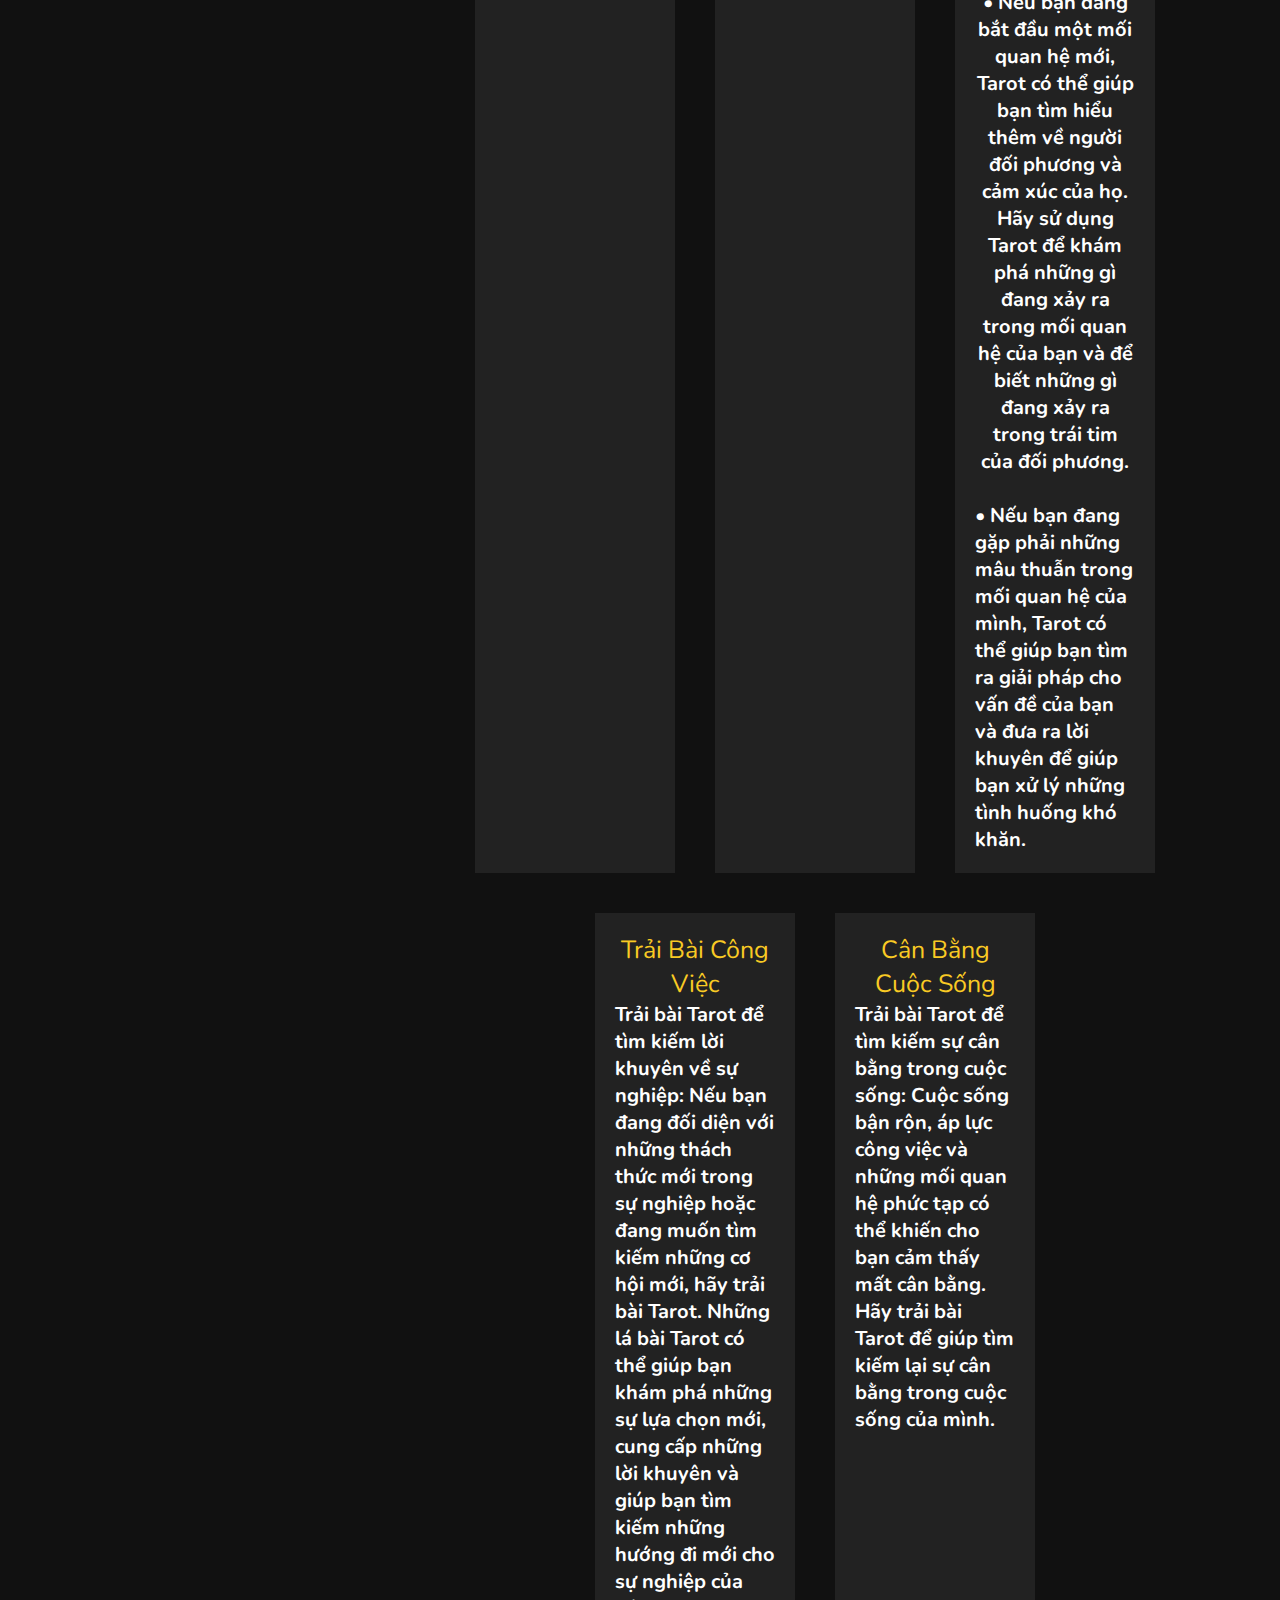
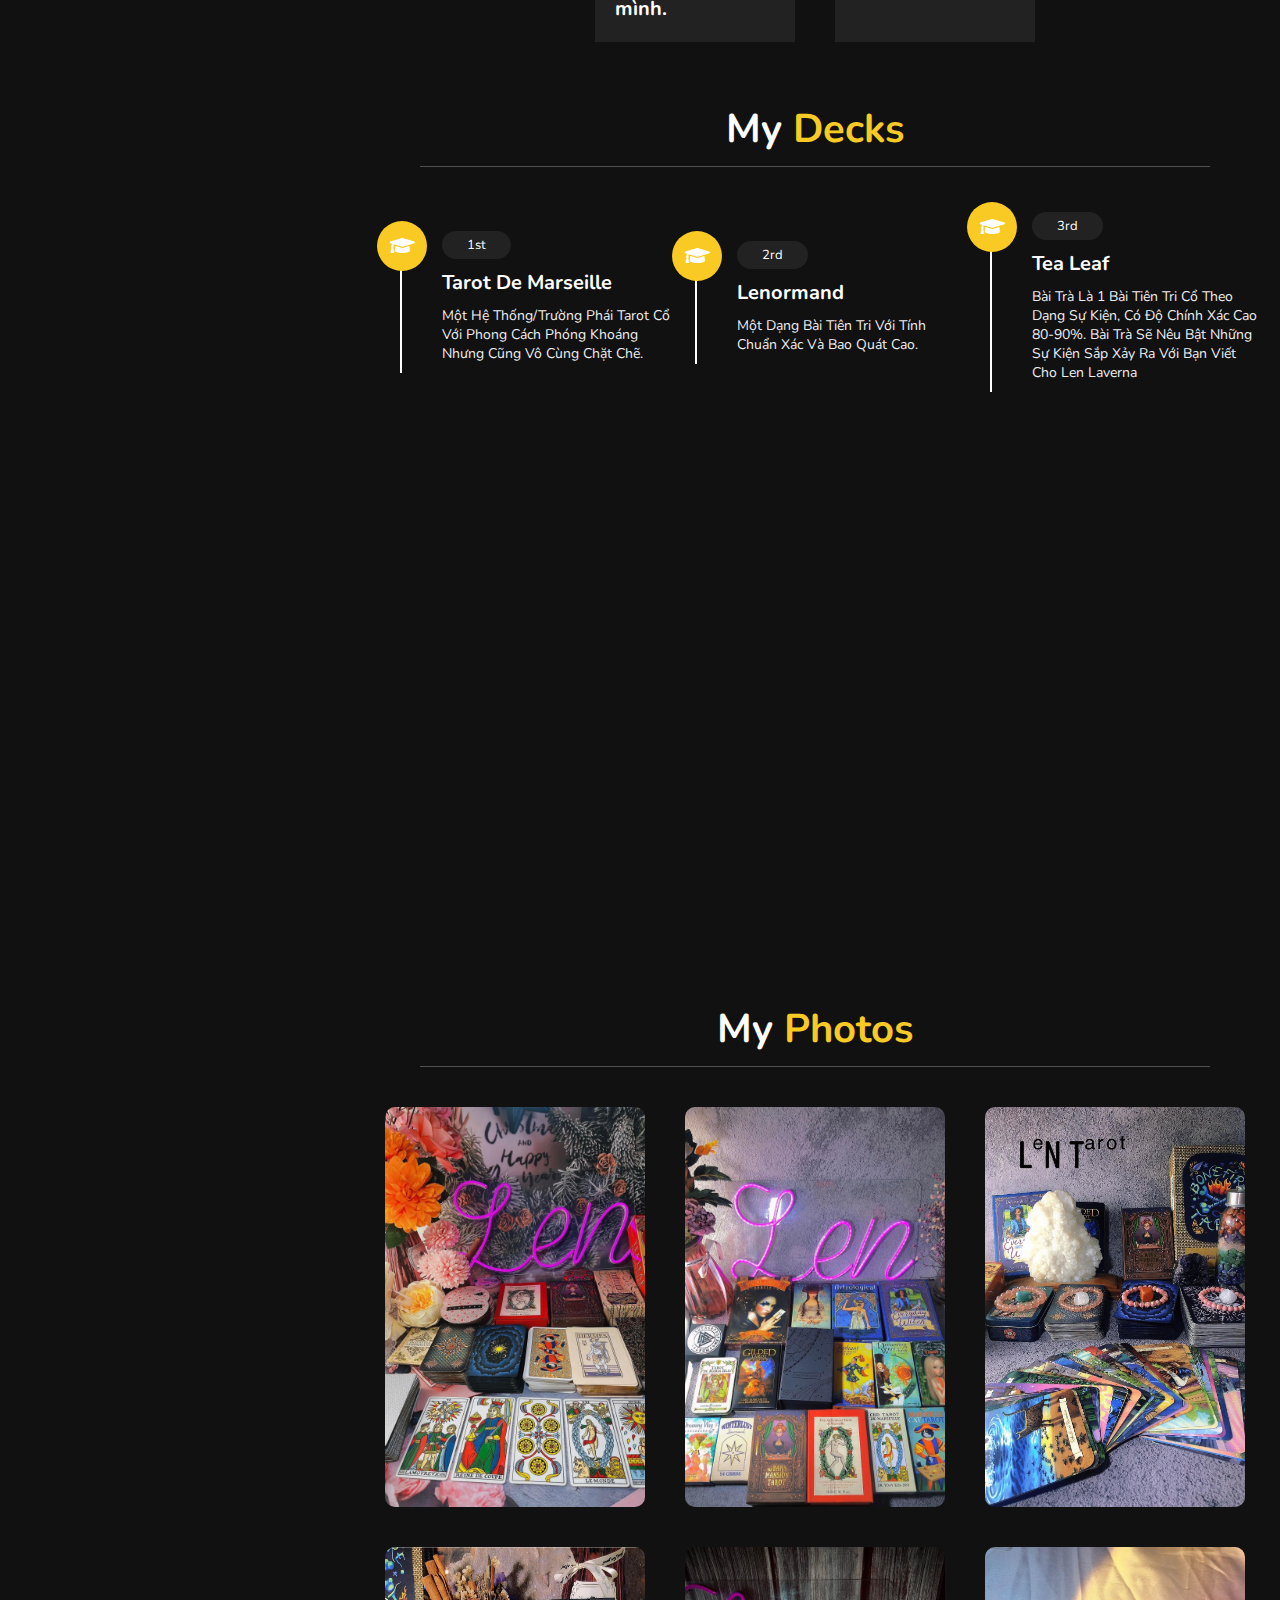
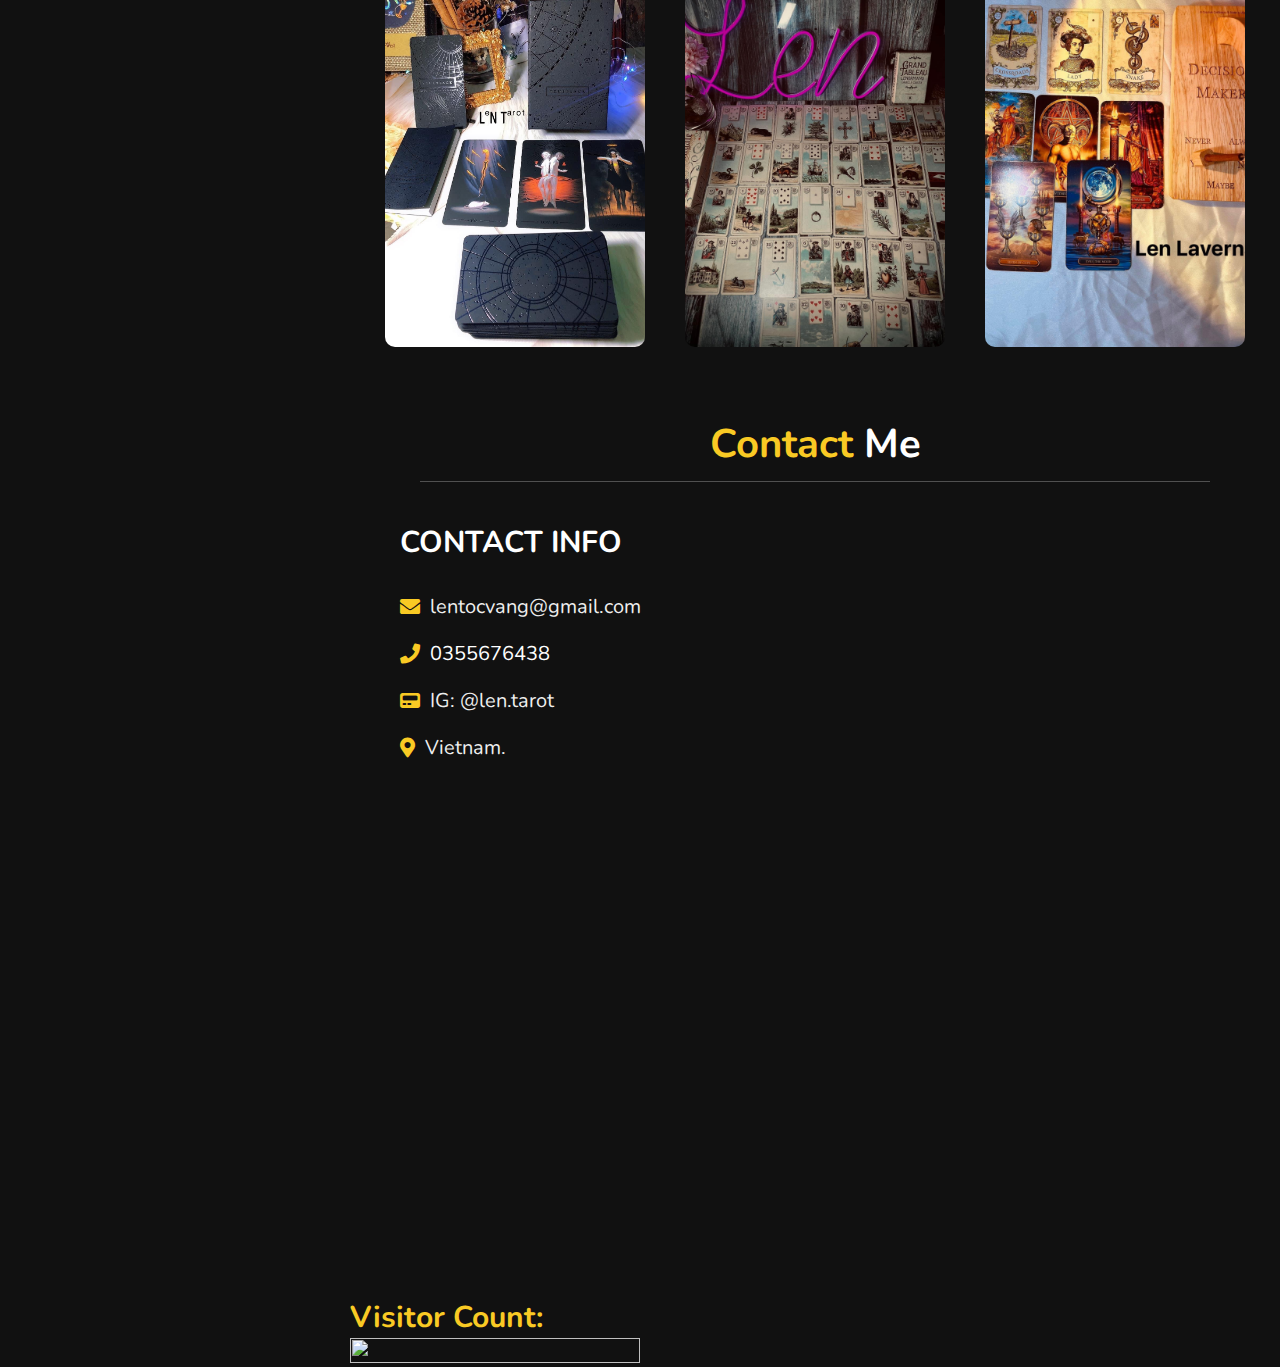
==== commit dba985bb: "update" ====
--- a/index.html
+++ b/index.html
@@ -122,11 +122,10 @@
             <span>Trải bài tình cảm</span>
             <h3>
               <p style="text-transform: none; text-align: left">
-                • Cách sử dụng Tarot để khám phá bản thân và tình yêu của mình:
-                Tarot không chỉ giúp bạn hiểu rõ hơn về những người khác, mà còn
-                giúp bạn khám phá bản thân và cảm xúc của mình. Hãy sử dụng
-                Tarot để tìm hiểu thêm về những sở thích, giá trị và nhu cầu của
-                bạn trong mối quan hệ.
+                Khám phá bản thân và tình yêu của mình: Tarot không chỉ giúp bạn
+                hiểu rõ hơn về những người khác, mà còn giúp bạn khám phá bản
+                thân và cảm xúc của mình. Hãy sử dụng Tarot để tìm hiểu thêm về
+                những sở thích, giá trị và nhu cầu của bạn trong mối quan hệ.
               </p>
               <br />
               <p style="text-transform: none; text-align: left">
@@ -138,16 +137,17 @@
               <br />
               <p style="text-transform: none">
                 • Nếu bạn đang bắt đầu một mối quan hệ mới, Tarot có thể giúp
-                bạn tìm hiểu thêm về người đối diện và cảm xúc của bạn. Hãy sử
+                bạn tìm hiểu thêm về người đối phương và cảm xúc của họ. Hãy sử
                 dụng Tarot để khám phá những gì đang xảy ra trong mối quan hệ
-                của bạn và để biết những gì đang xảy ra trong trái tim của người
-                đối diện.
+                của bạn và để biết những gì đang xảy ra trong trái tim của đối
+                phương.
               </p>
               <br />
               <p style="text-transform: none; text-align: left">
                 • Nếu bạn đang gặp phải những mâu thuẫn trong mối quan hệ của
                 mình, Tarot có thể giúp bạn tìm ra giải pháp cho vấn đề của bạn
-                và đưa ra lời khuyên để giúp bạn xử lý tình huống khó khăn.
+                và đưa ra lời khuyên để giúp bạn xử lý những tình huống khó
+                khăn.
               </p>
             </h3>
           </div>
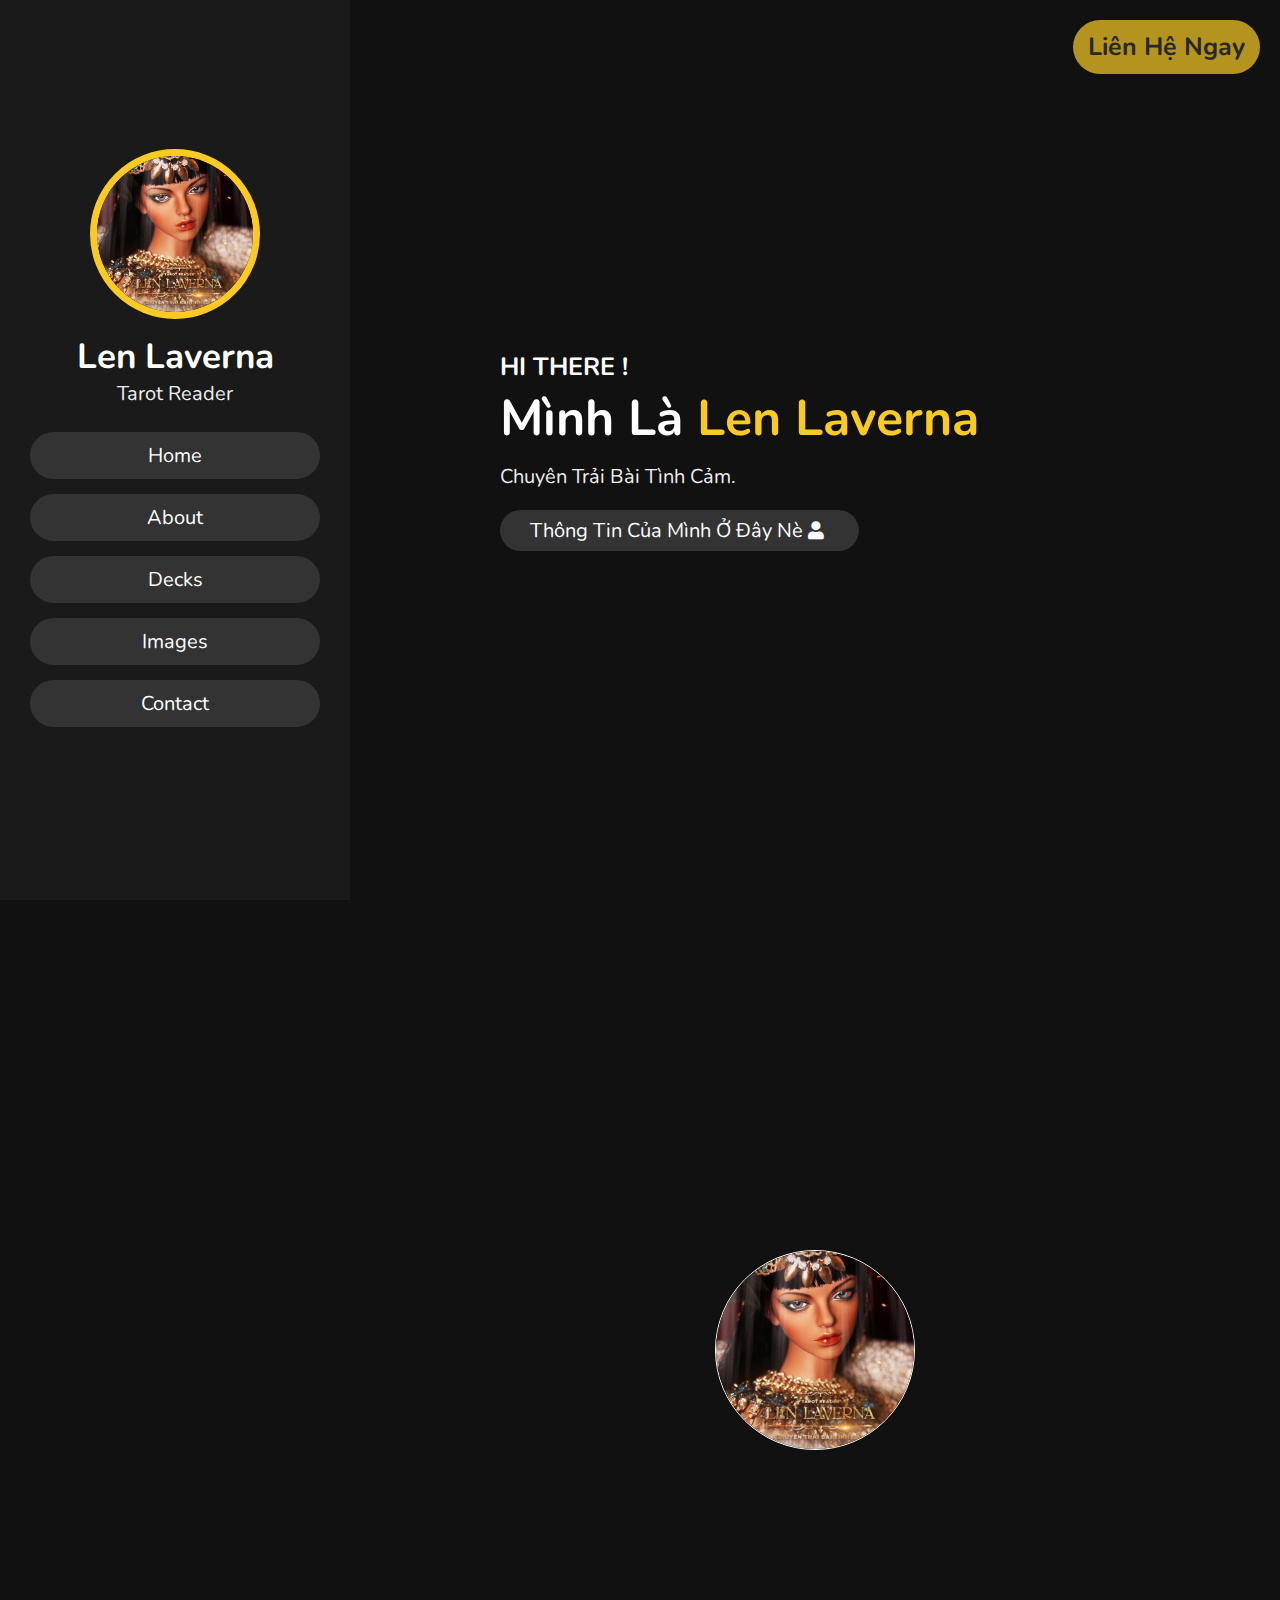
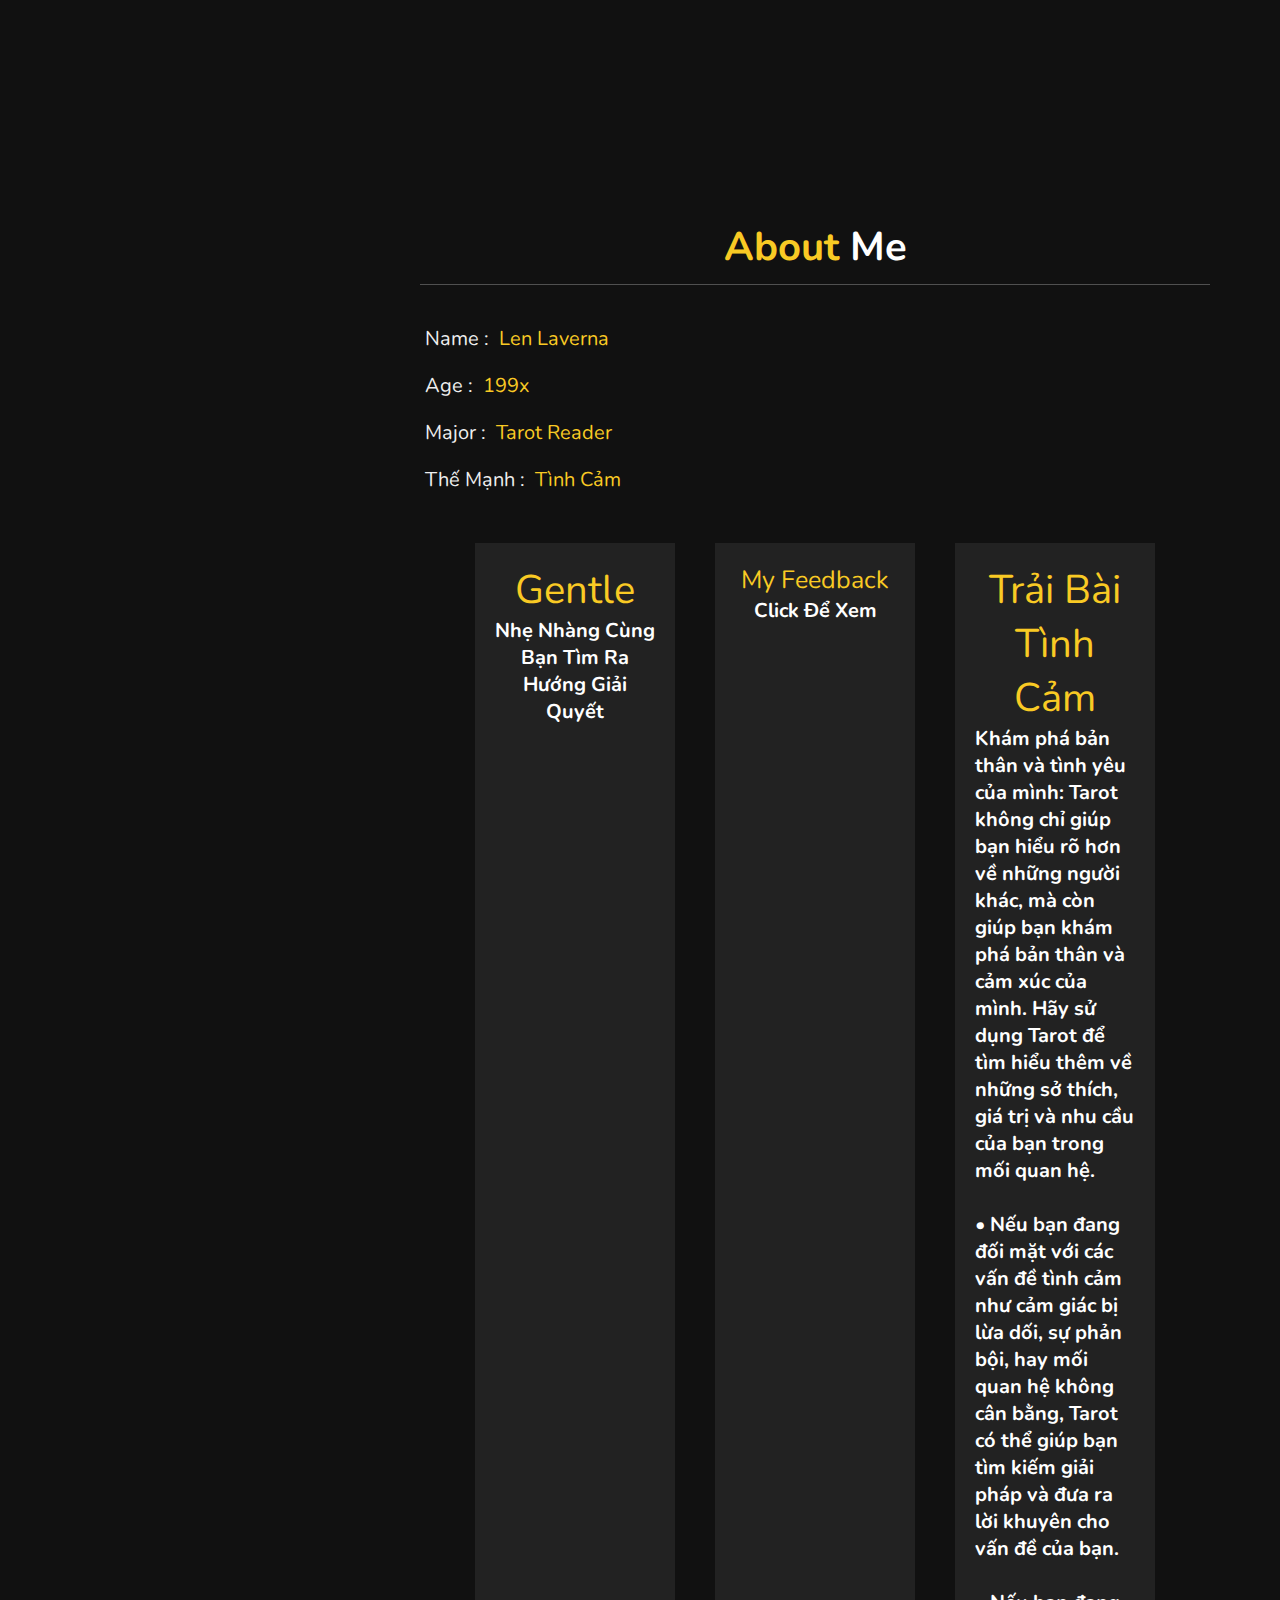
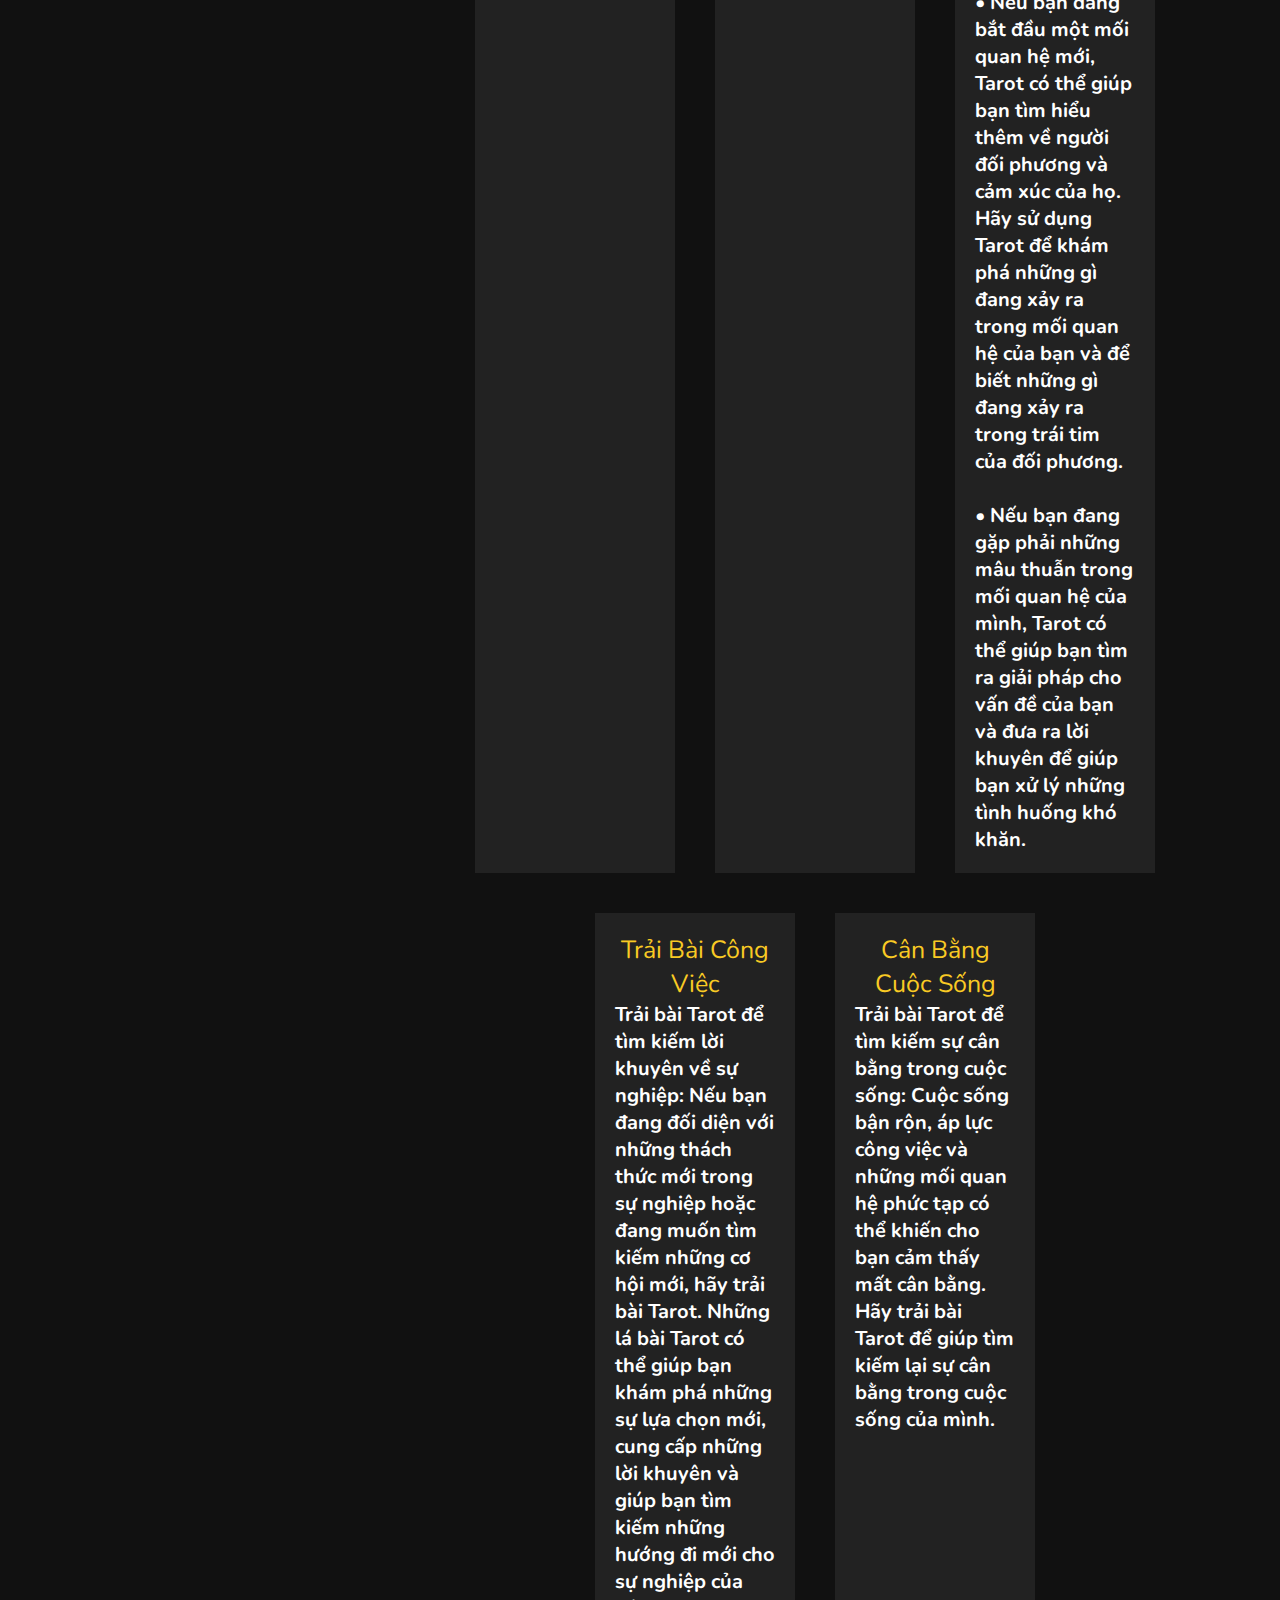
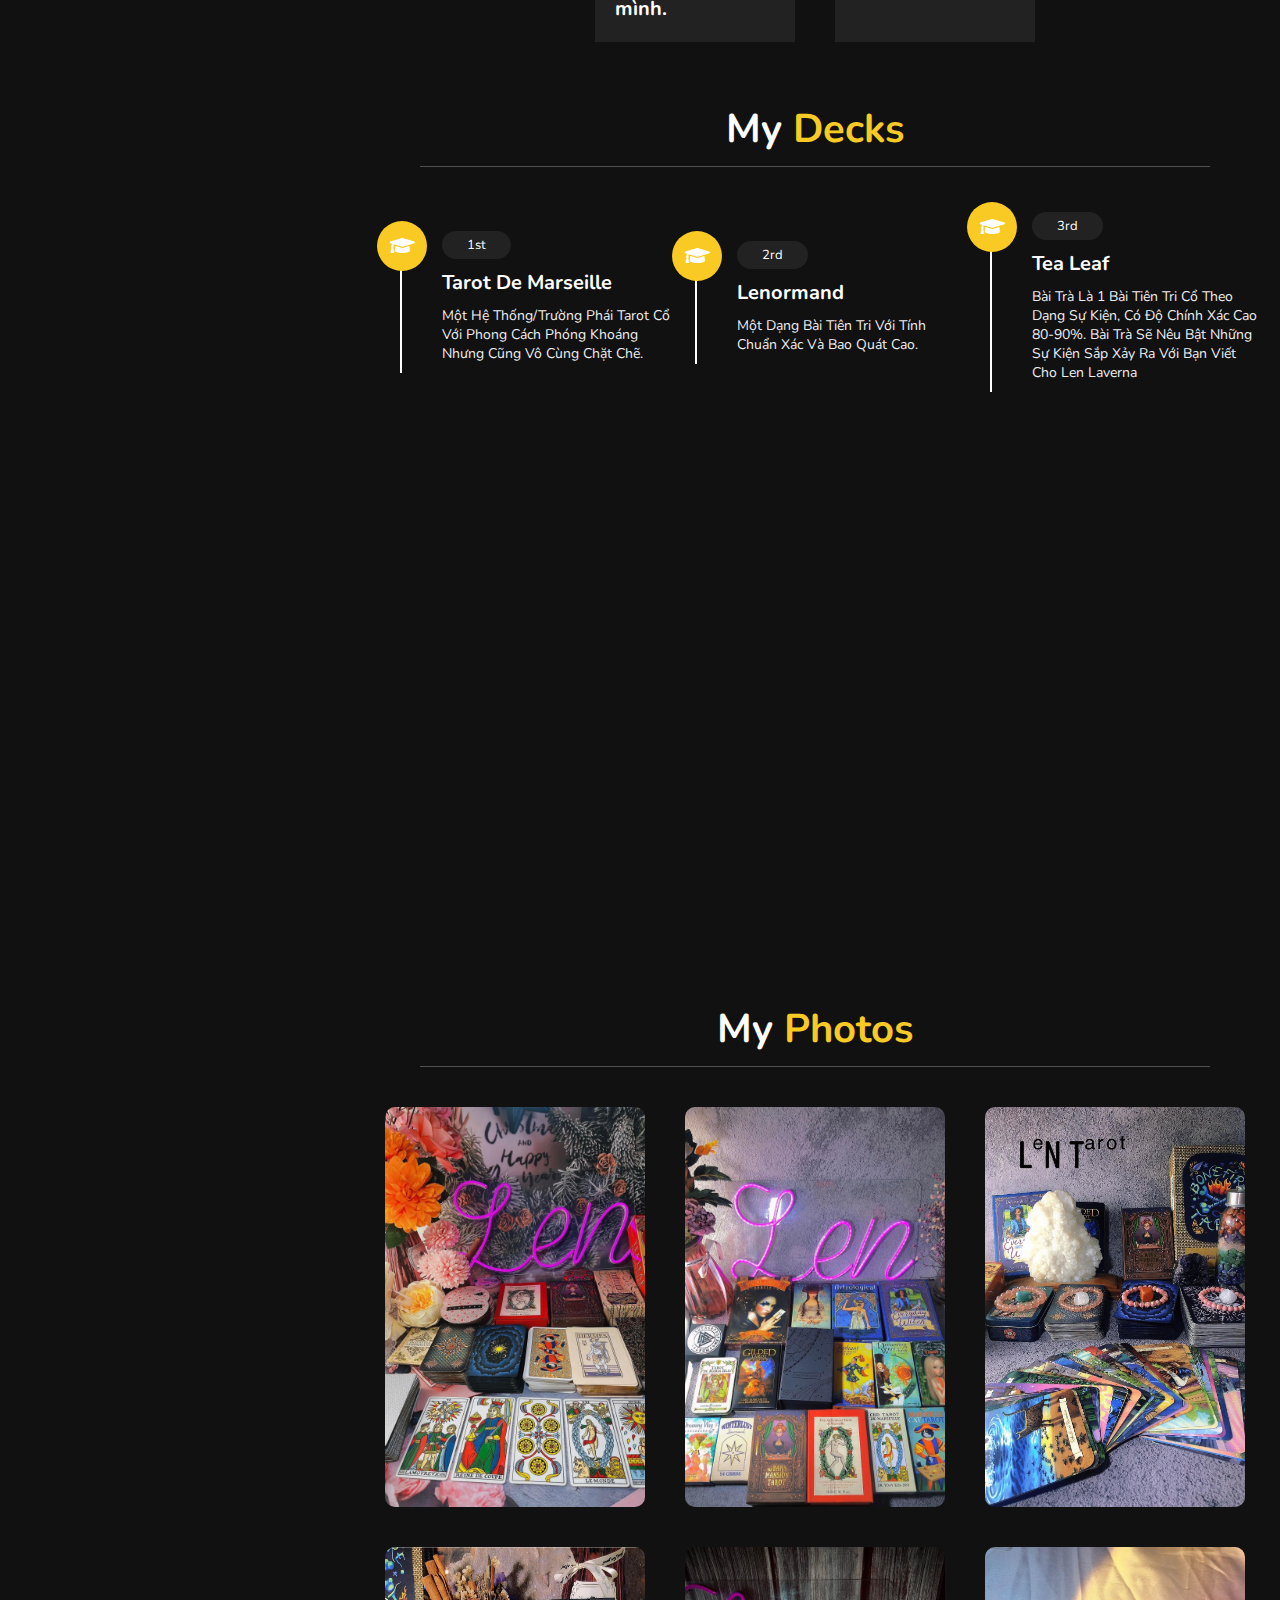
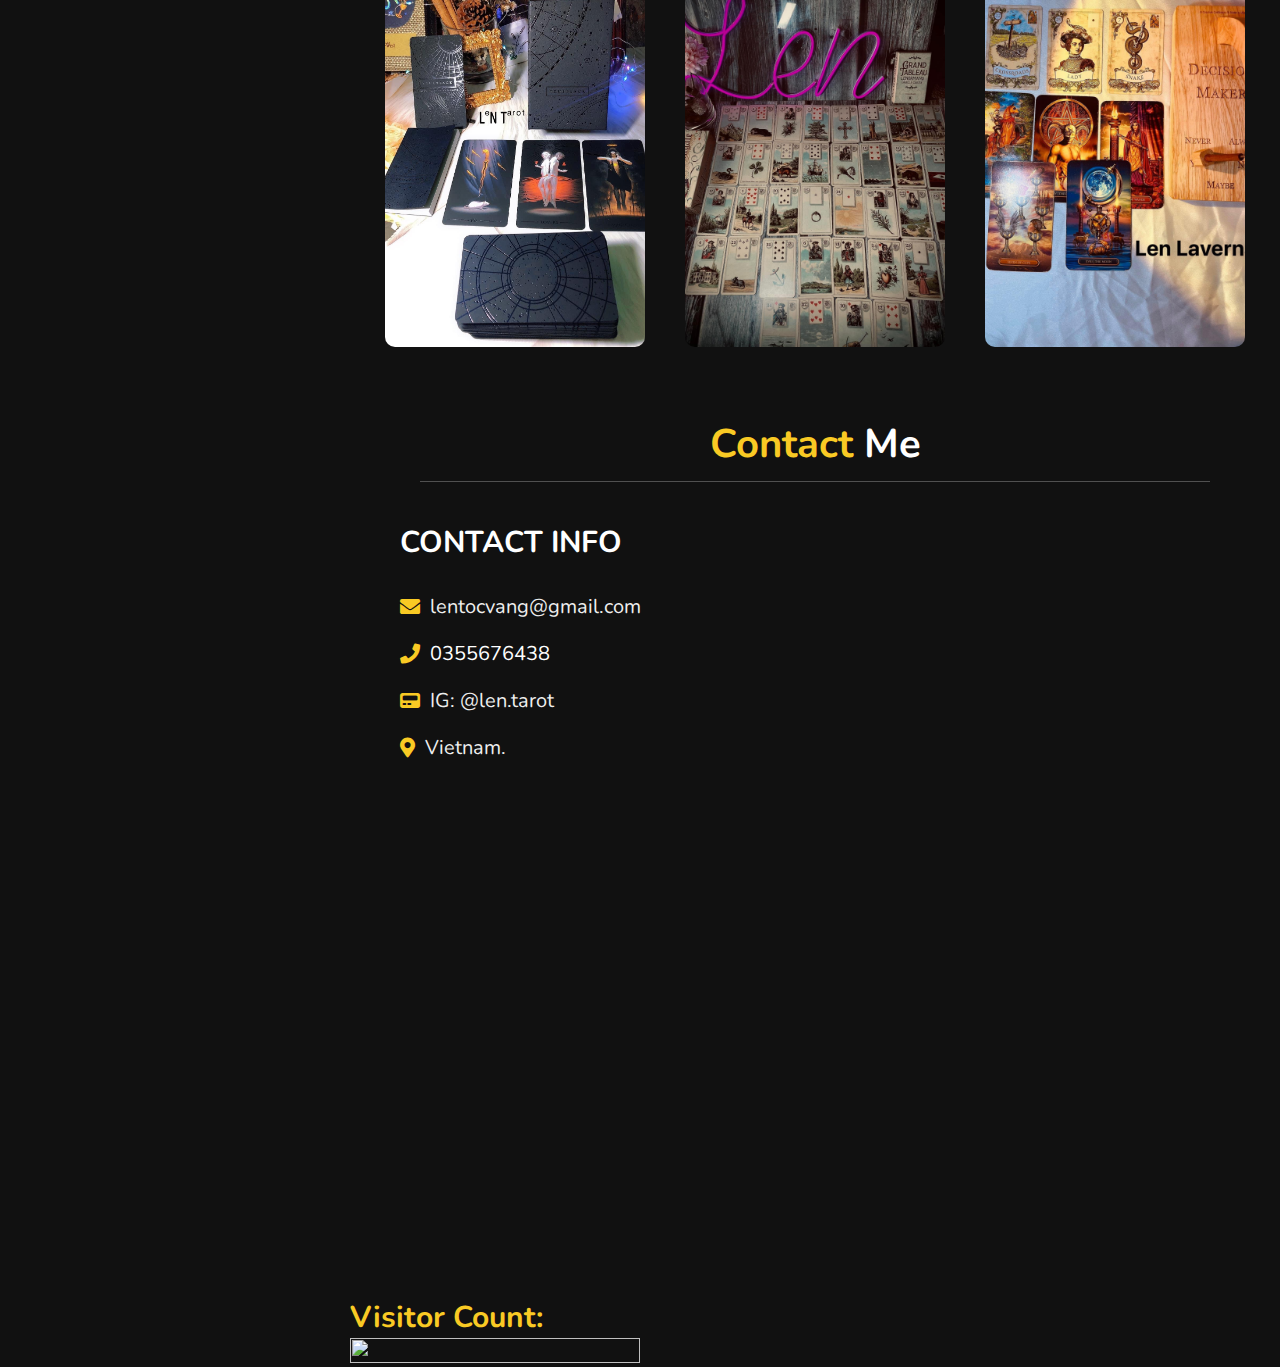
==== commit 7dfa9e8e: "update" ====
--- a/index.html
+++ b/index.html
@@ -135,7 +135,7 @@
                 của bạn.
               </p>
               <br />
-              <p style="text-transform: none">
+              <p style="text-transform: none; text-align: left">
                 • Nếu bạn đang bắt đầu một mối quan hệ mới, Tarot có thể giúp
                 bạn tìm hiểu thêm về người đối phương và cảm xúc của họ. Hãy sử
                 dụng Tarot để khám phá những gì đang xảy ra trong mối quan hệ
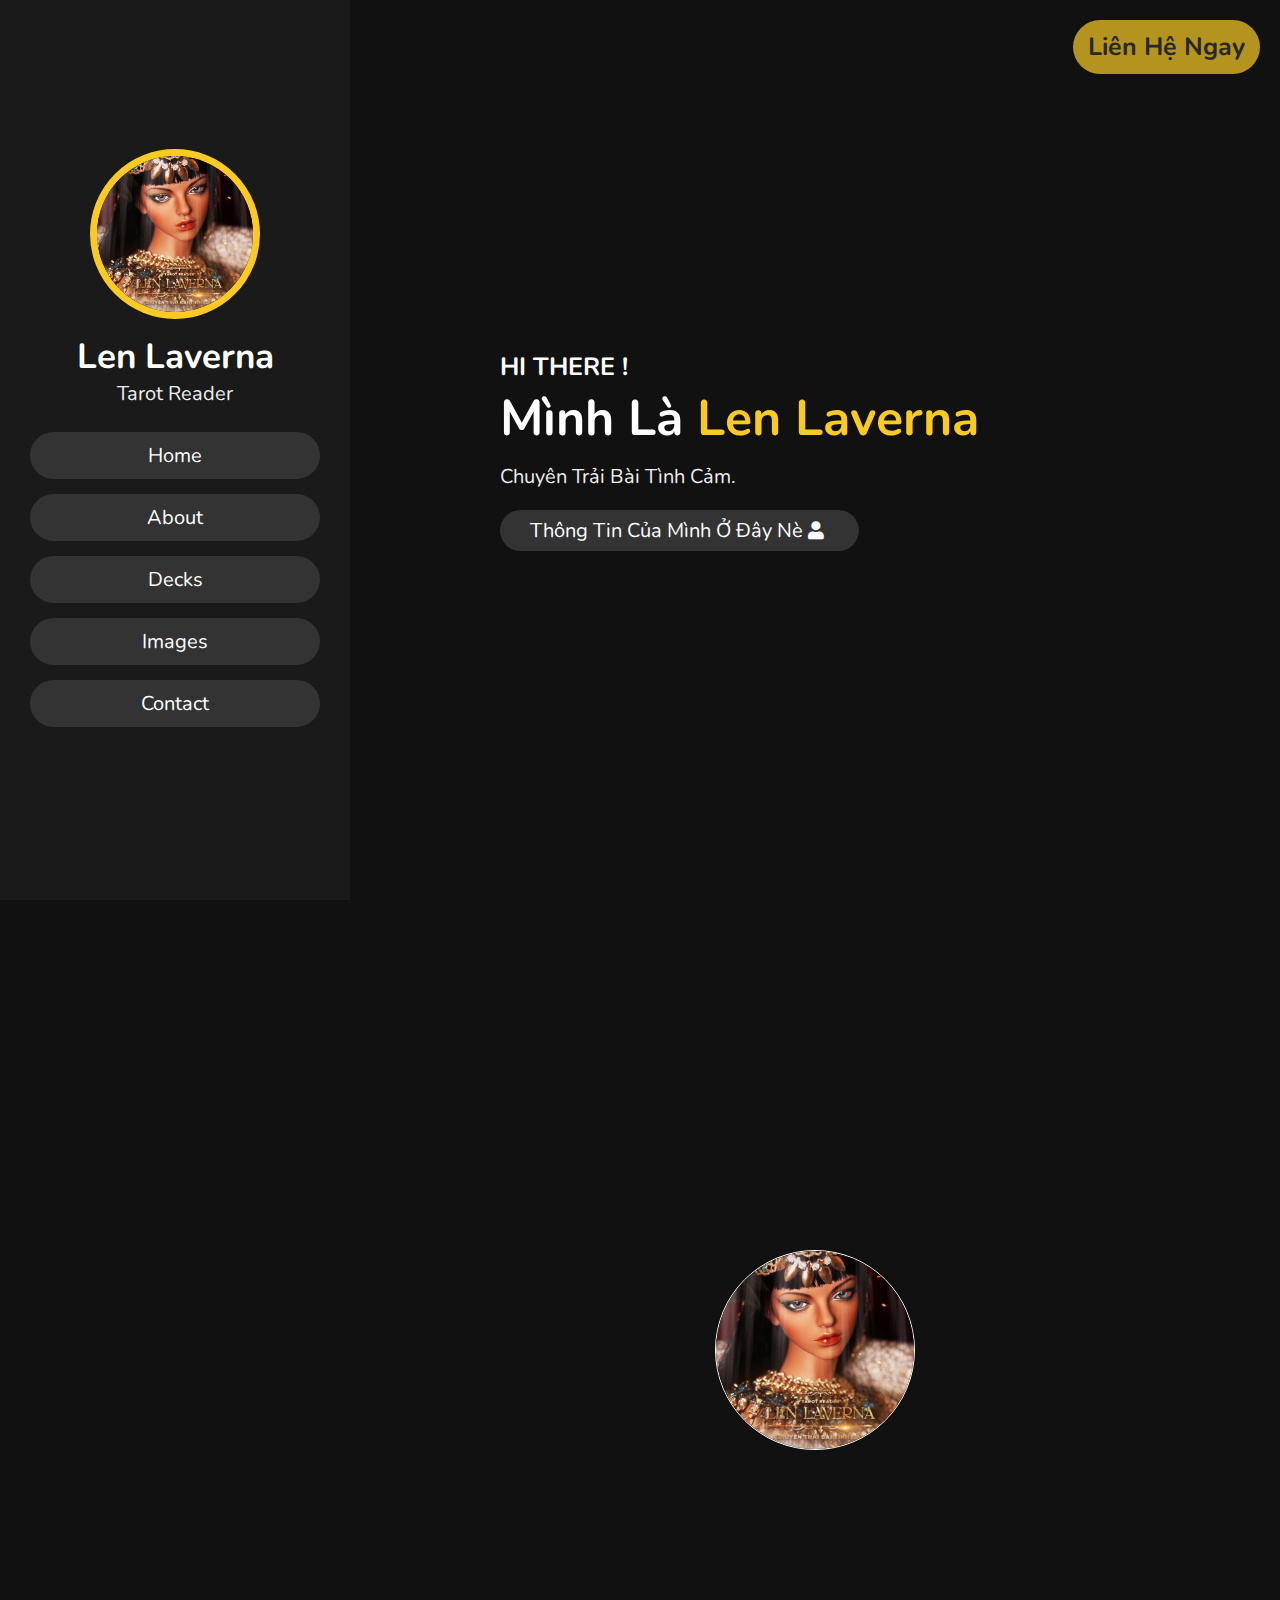
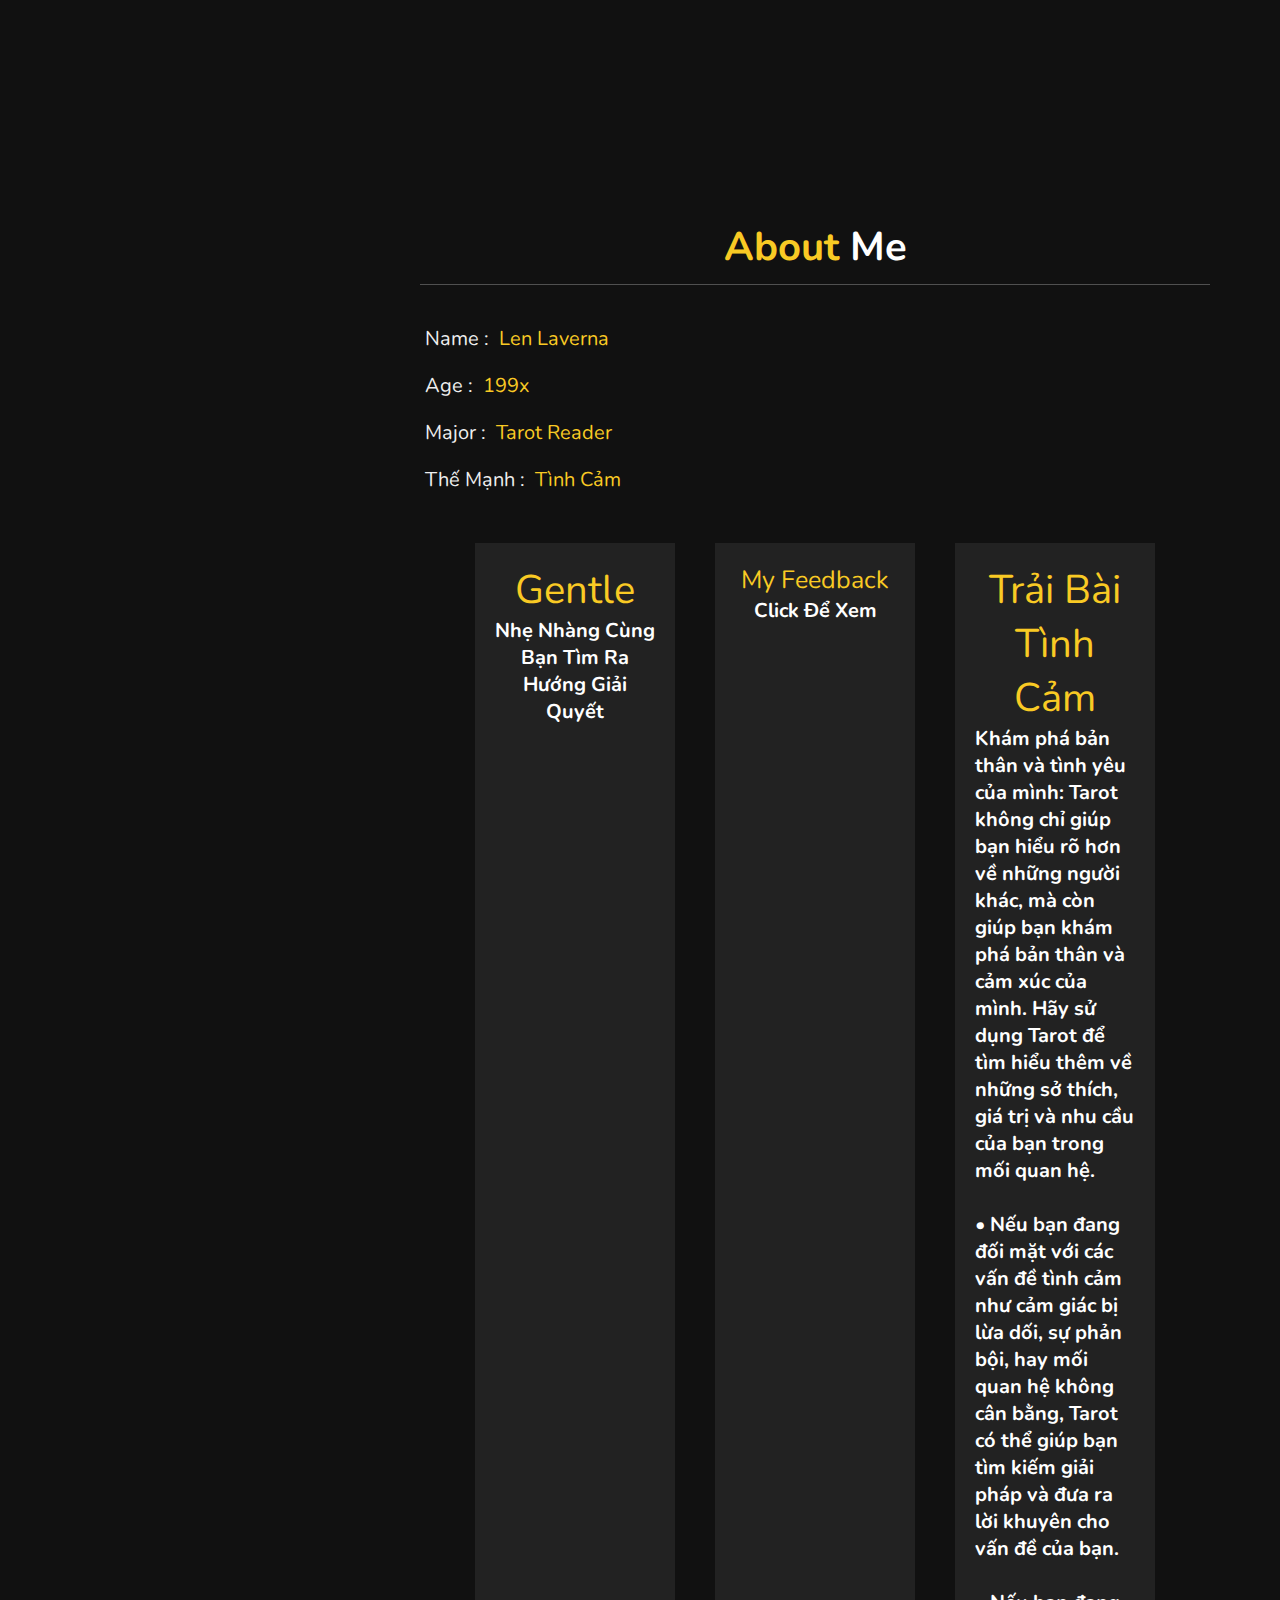
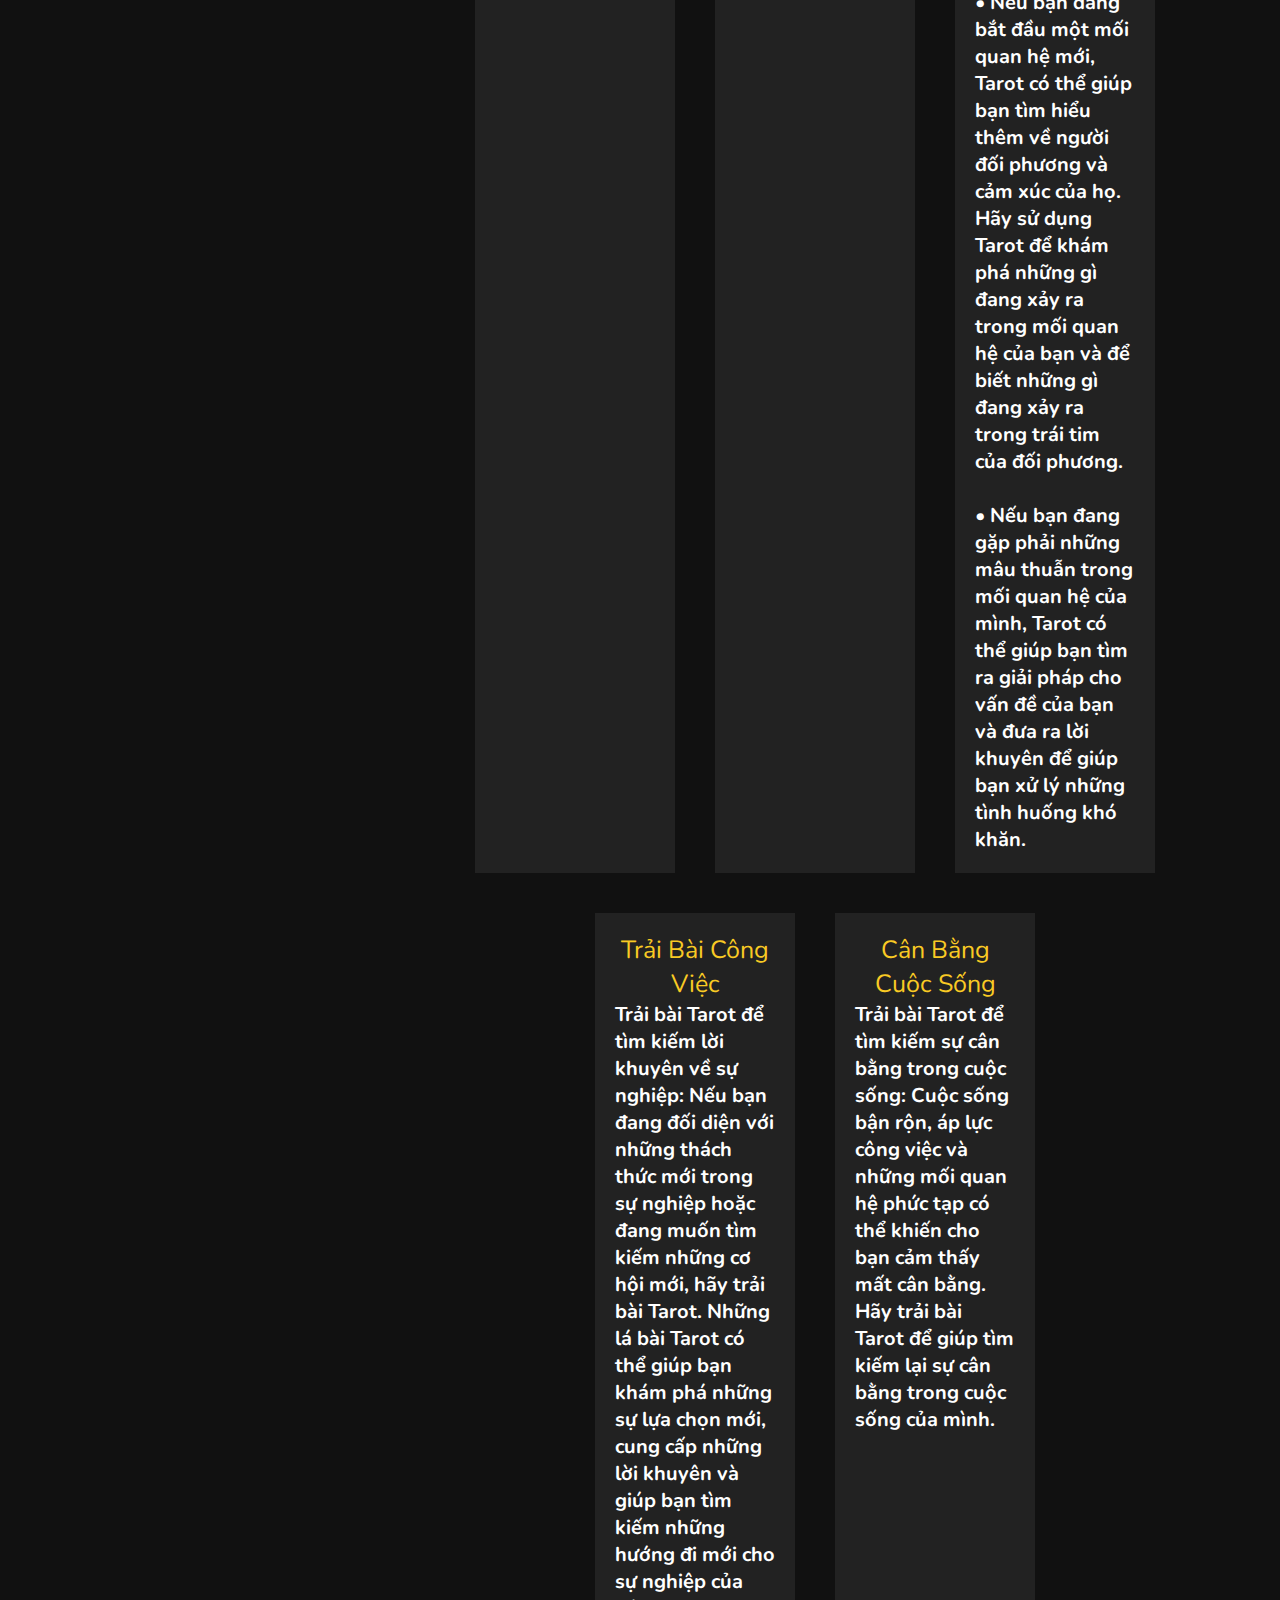
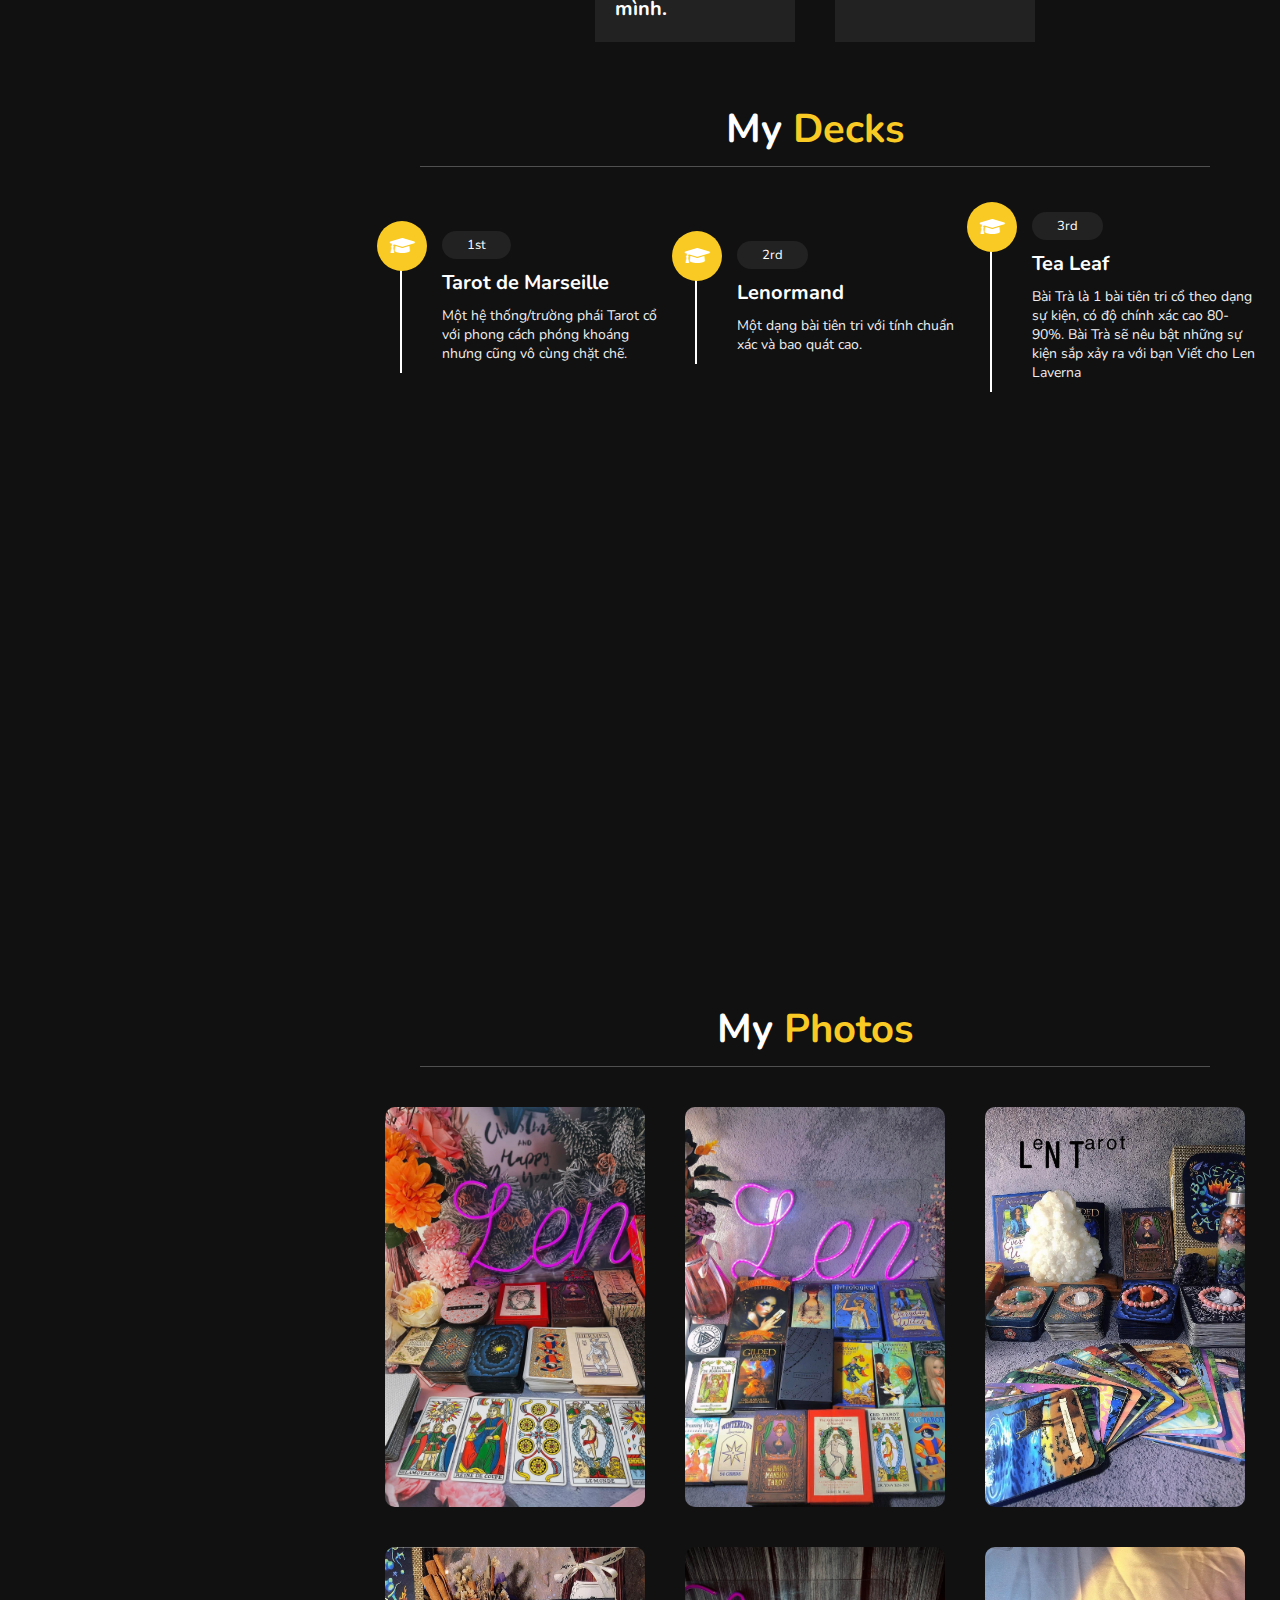
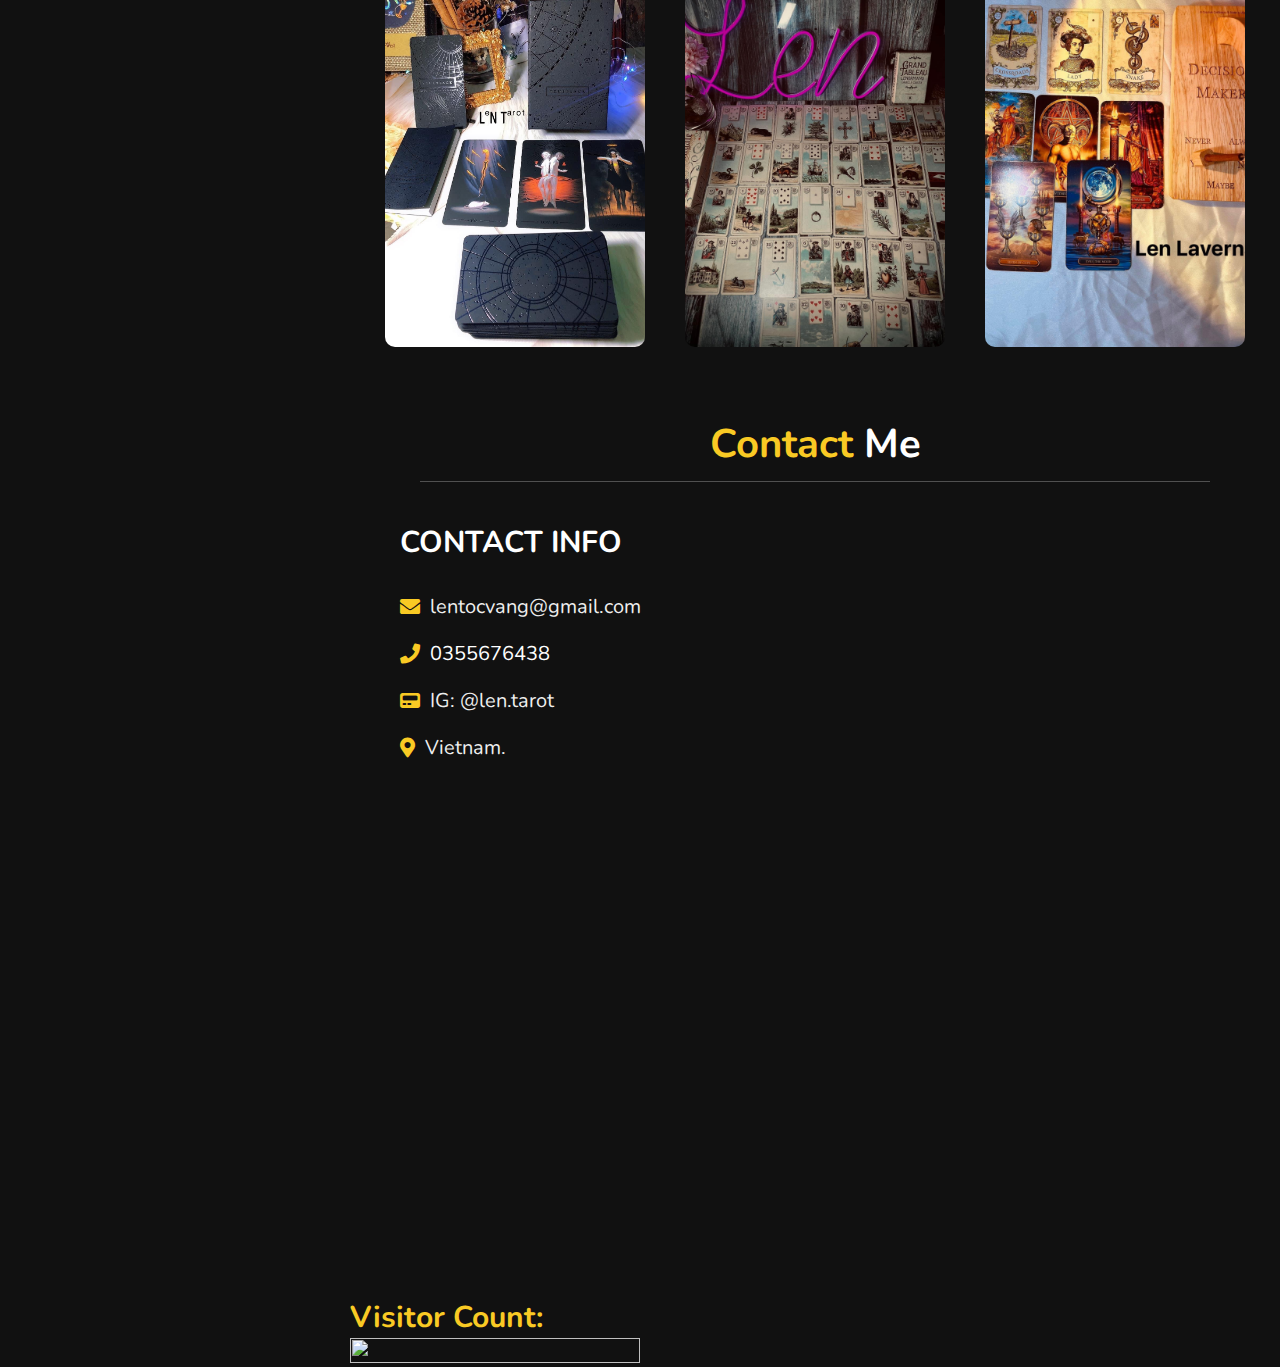
==== commit 9ccbb527: "update" ====
--- a/index.html
+++ b/index.html
@@ -197,8 +197,8 @@
         <div class="box">
           <i class="fas fa-graduation-cap"></i>
           <span>1st</span>
-          <h3>Tarot de Marseille</h3>
-          <p>
+          <h3 style="text-transform: none">Tarot de Marseille</h3>
+          <p style="text-transform: none; text-align: left">
             Một hệ thống/trường phái Tarot cổ với phong cách phóng khoáng nhưng
             cũng vô cùng chặt chẽ.
           </p>
@@ -208,14 +208,16 @@
           <i class="fas fa-graduation-cap"></i>
           <span>2rd</span>
           <h3>Lenormand</h3>
-          <p>Một dạng bài tiên tri với tính chuẩn xác và bao quát cao.</p>
+          <p style="text-transform: none; text-align: left">
+            Một dạng bài tiên tri với tính chuẩn xác và bao quát cao.
+          </p>
         </div>
 
         <div class="box">
           <i class="fas fa-graduation-cap"></i>
           <span>3rd</span>
           <h3>Tea Leaf</h3>
-          <p>
+          <p style="text-transform: none; text-align: left">
             Bài Trà là 1 bài tiên tri cổ theo dạng sự kiện, có độ chính xác cao
             80-90%. Bài Trà sẽ nêu bật những sự kiện sắp xảy ra với bạn Viết cho
             Len Laverna
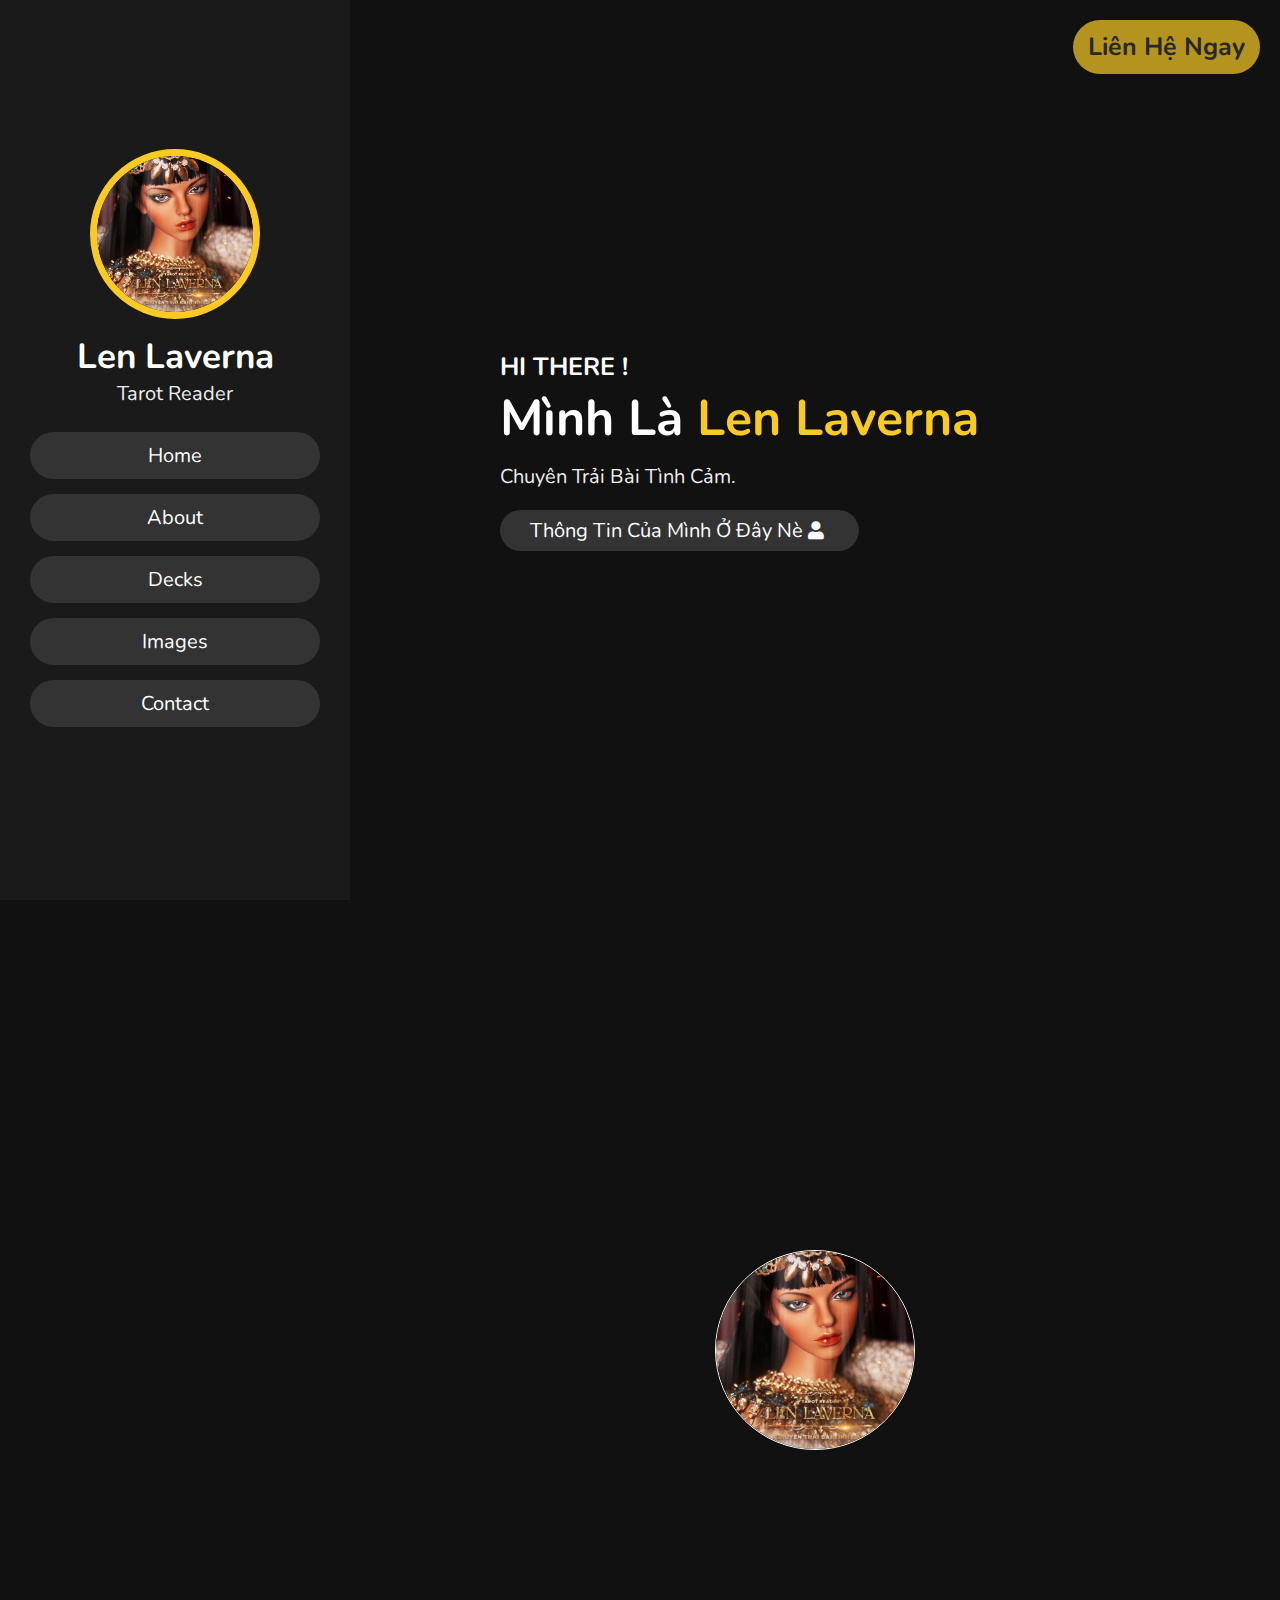
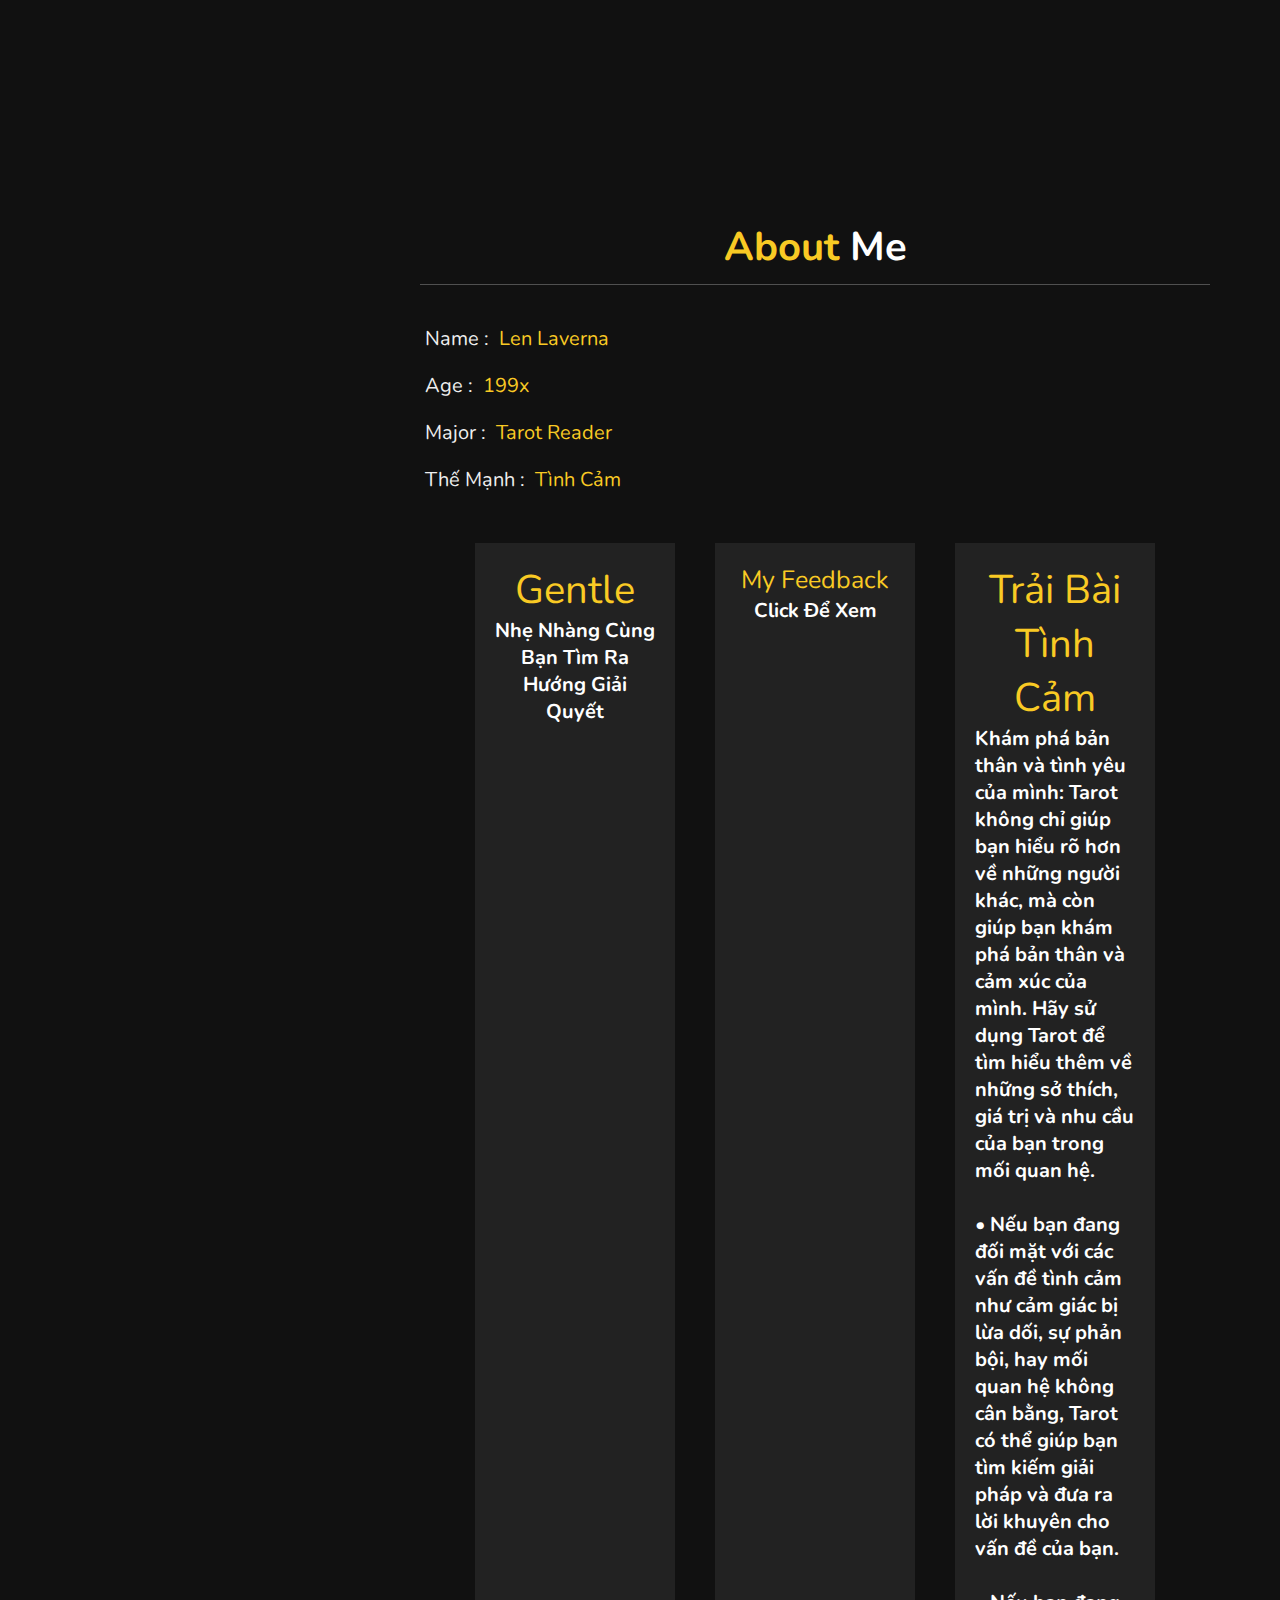
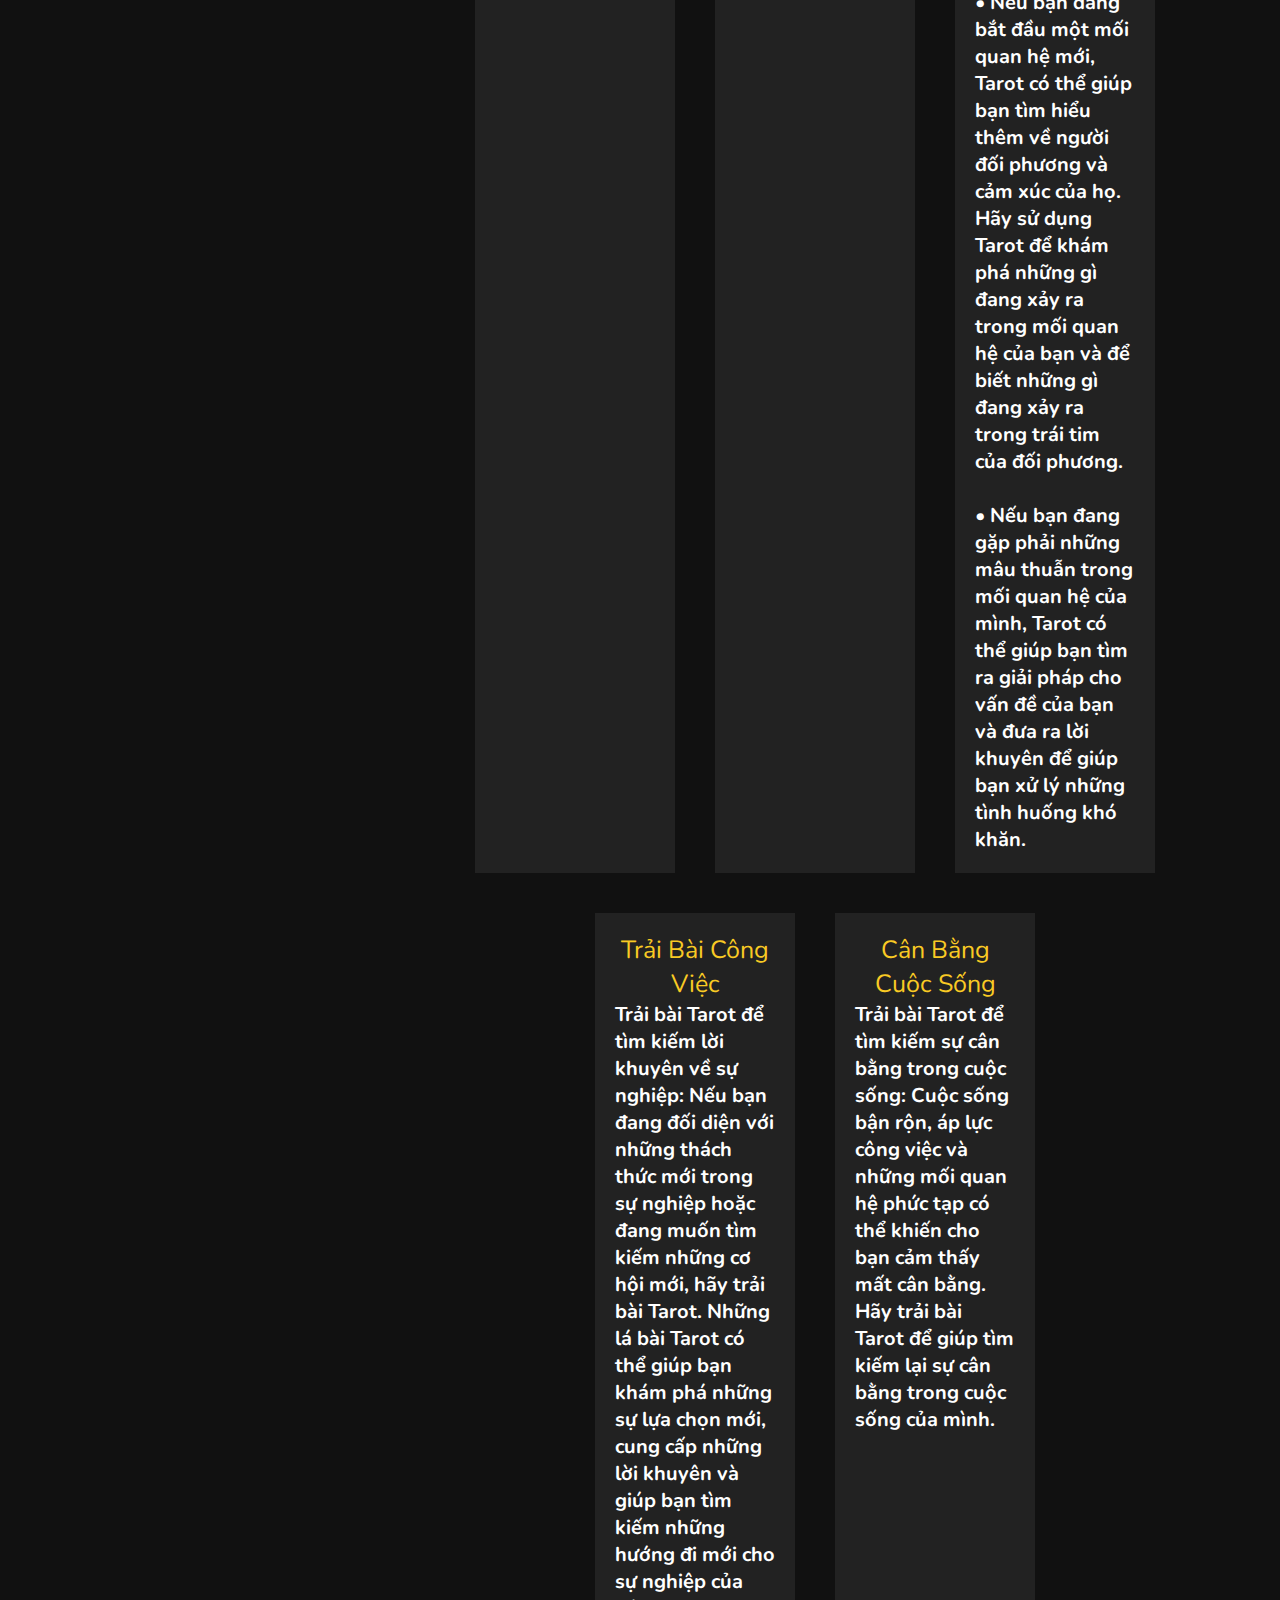
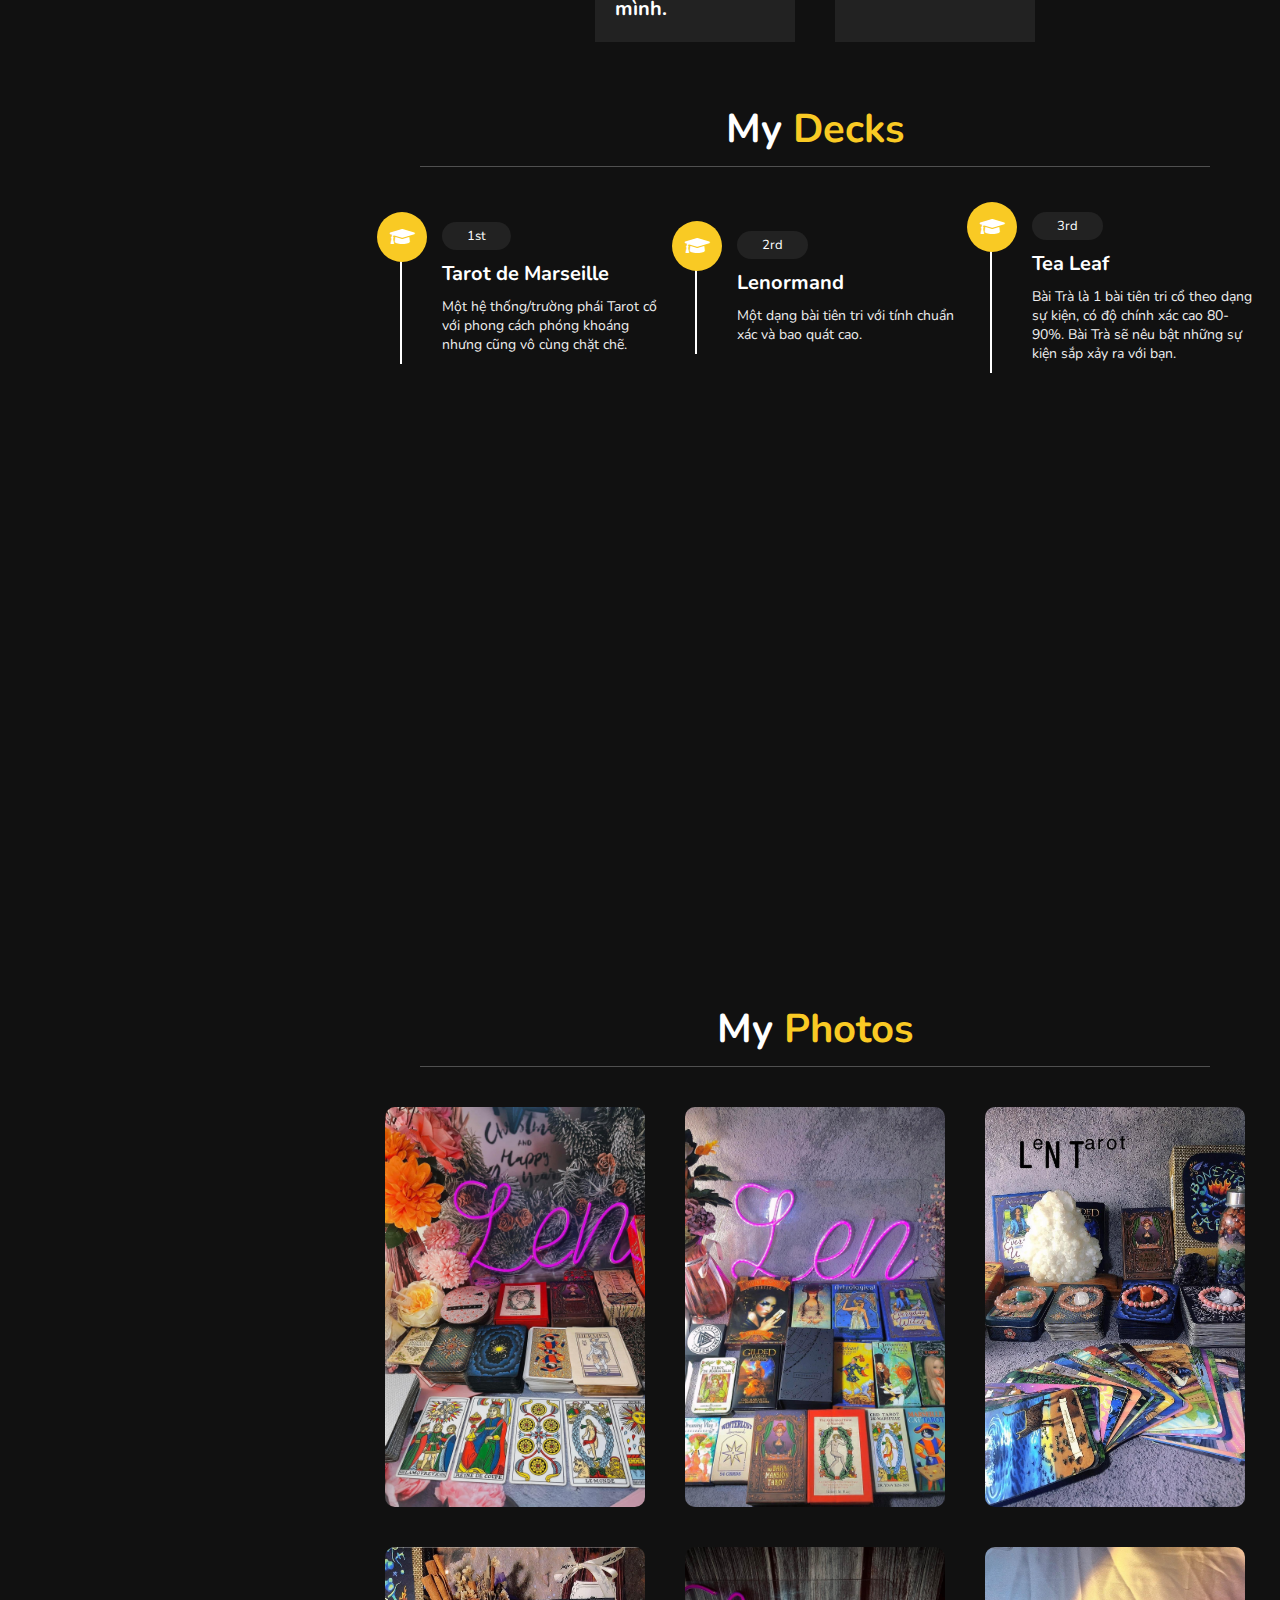
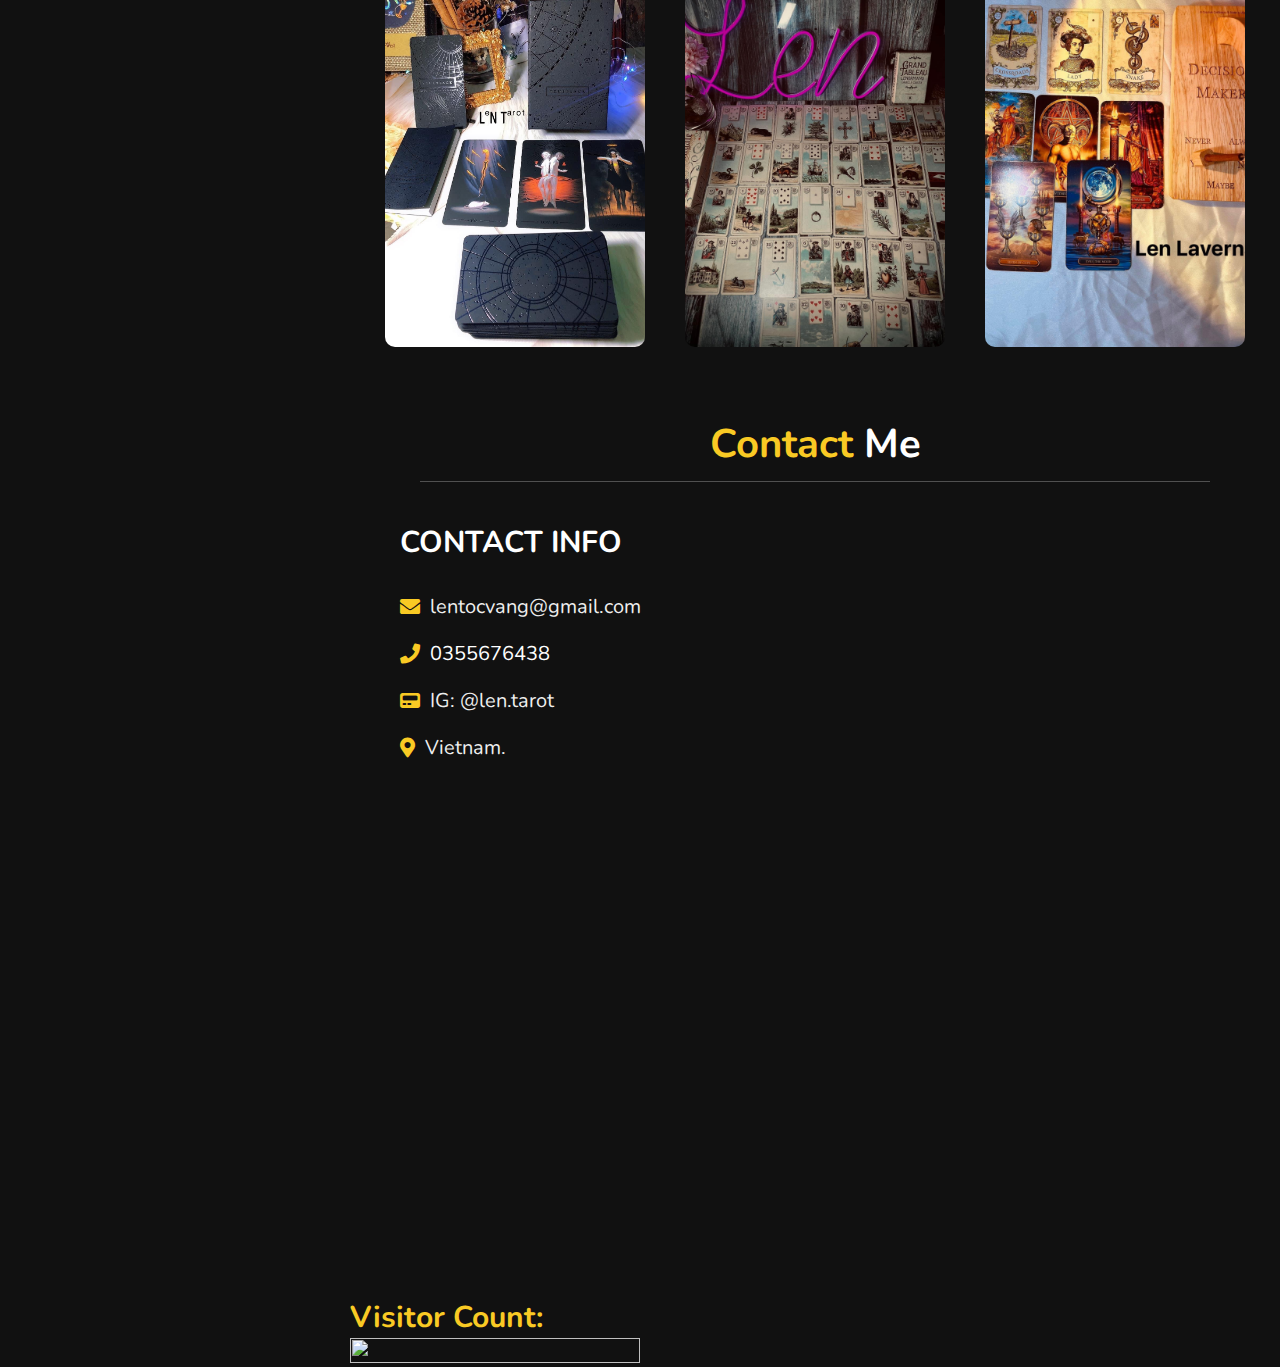
==== commit d9ae28d5: "update" ====
--- a/index.html
+++ b/index.html
@@ -219,8 +219,7 @@
           <h3>Tea Leaf</h3>
           <p style="text-transform: none; text-align: left">
             Bài Trà là 1 bài tiên tri cổ theo dạng sự kiện, có độ chính xác cao
-            80-90%. Bài Trà sẽ nêu bật những sự kiện sắp xảy ra với bạn Viết cho
-            Len Laverna
+            80-90%. Bài Trà sẽ nêu bật những sự kiện sắp xảy ra với bạn.
           </p>
         </div>
 
